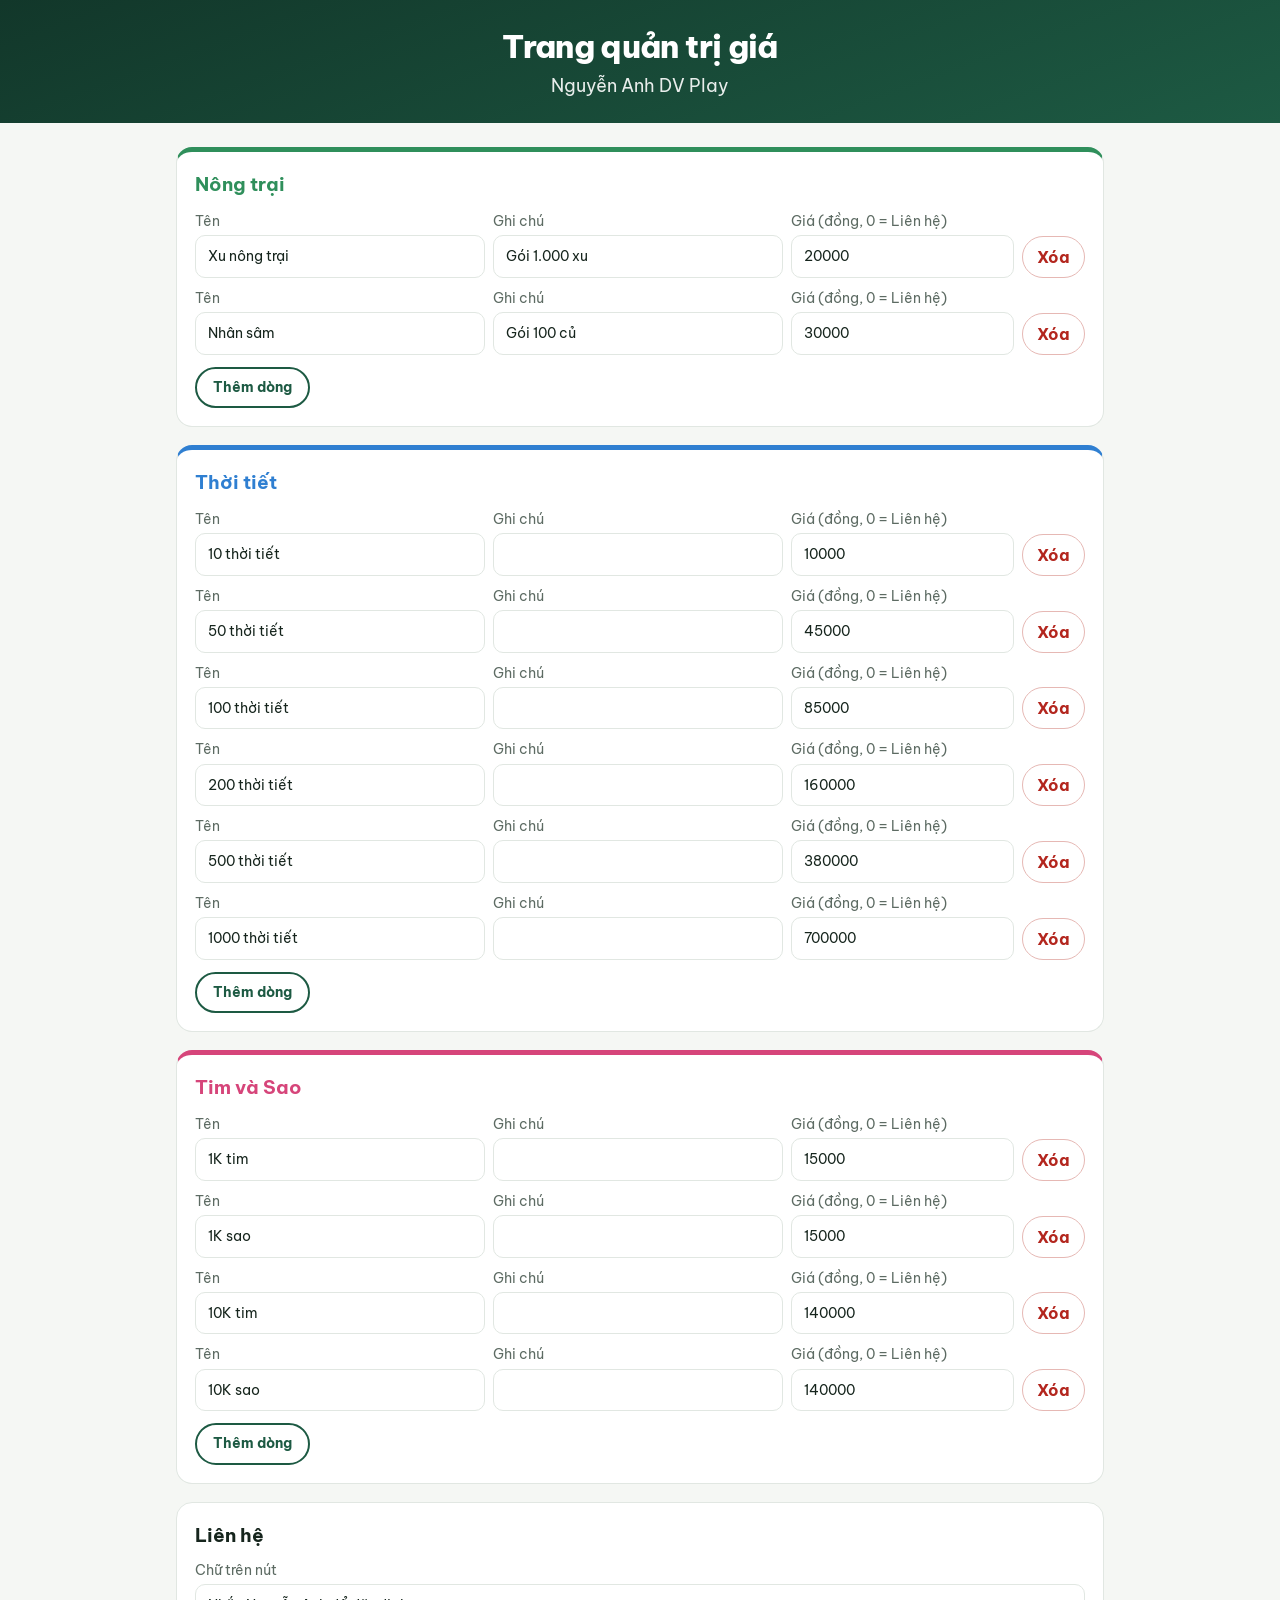
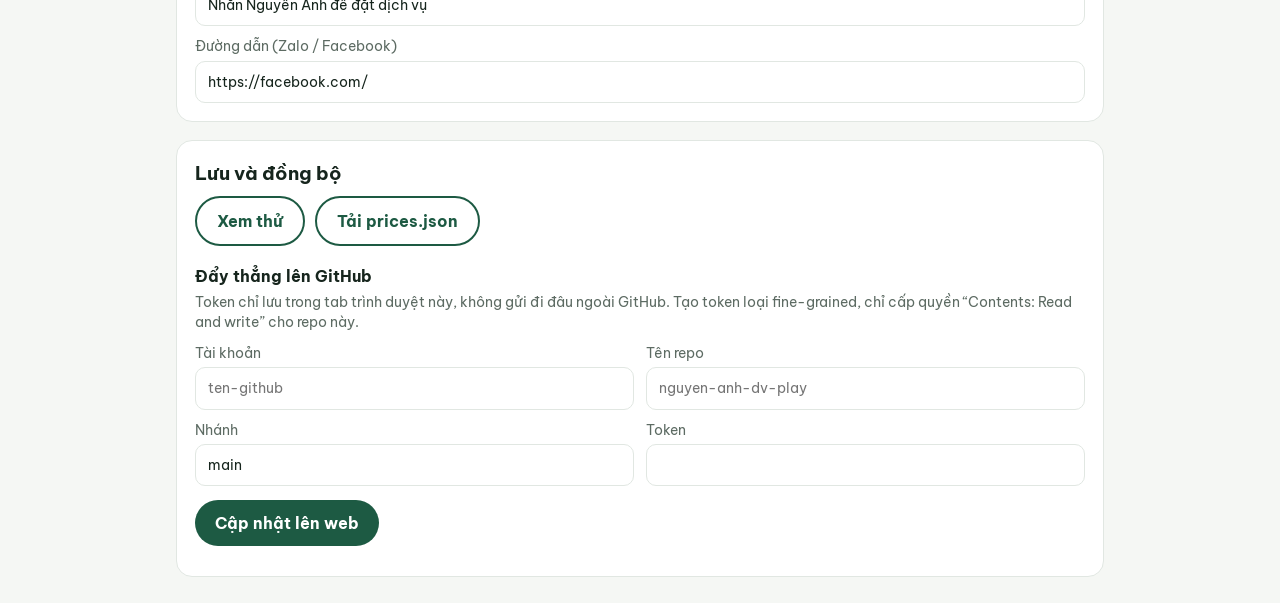
==== admin.html @ 6818b595 "PT Ver 1 Ver 1" ====
<!DOCTYPE html>
<html lang="vi">
<head>
  <meta charset="UTF-8">
  <meta name="viewport" content="width=device-width, initial-scale=1">
  <meta name="robots" content="noindex, nofollow">
  <title>Admin – Nguyễn Anh DV Play</title>
  <link rel="preconnect" href="https://fonts.googleapis.com">
  <link rel="preconnect" href="https://fonts.gstatic.com" crossorigin>
  <link href="https://fonts.googleapis.com/css2?family=Be+Vietnam+Pro:wght@400;500;700;800&display=swap" rel="stylesheet">
  <link rel="stylesheet" href="css/style.css">
  <link rel="stylesheet" href="css/admin.css">
</head>
<body>
  <header class="hero small">
    <h1>Trang quản trị giá</h1>
    <p class="hero-sub">Nguyễn Anh DV Play</p>
  </header>

  <main class="container">
    <div id="editor"></div>

    <section class="panel">
      <h2>Liên hệ</h2>
      <label>Chữ trên nút <input id="contactLabel" type="text"></label>
      <label>Đường dẫn (Zalo / Facebook) <input id="contactLink" type="url"></label>
    </section>

    <section class="panel">
      <h2>Lưu và đồng bộ</h2>
      <div class="row">
        <button class="b b-ghost" id="btnPreview">Xem thử</button>
        <button class="b b-ghost" id="btnDownload">Tải prices.json</button>
      </div>

      <h3>Đẩy thẳng lên GitHub</h3>
      <p class="hint">Token chỉ lưu trong tab trình duyệt này, không gửi đi đâu ngoài GitHub. Tạo token loại fine-grained, chỉ cấp quyền “Contents: Read and write” cho repo này.</p>
      <div class="gh">
        <label>Tài khoản <input id="ghOwner" type="text" placeholder="ten-github"></label>
        <label>Tên repo <input id="ghRepo" type="text" placeholder="nguyen-anh-dv-play"></label>
        <label>Nhánh <input id="ghBranch" type="text" value="main"></label>
        <label>Token <input id="ghToken" type="password" autocomplete="off"></label>
      </div>
      <button class="b" id="btnPush">Cập nhật lên web</button>
      <p id="msg" class="msg" role="status"></p>
    </section>
  </main>

  <script src="js/admin.js"></script>
</body>
</html>
---- css/style.css ----
:root {
  --bg: #f5f7f4;
  --ink: #16251d;
  --muted: #5d6b63;
  --card: #ffffff;
  --line: #e1e7e2;
  --hero-a: #12372a;
  --hero-b: #1d5a43;
  --radius: 16px;
}
* { box-sizing: border-box; margin: 0; padding: 0; }
html { scroll-behavior: smooth; scroll-padding-top: 76px; }
body {
  font-family: "Be Vietnam Pro", system-ui, -apple-system, "Segoe UI", sans-serif;
  background: var(--bg);
  color: var(--ink);
  line-height: 1.5;
}

/* Đầu trang */
.hero {
  background: linear-gradient(160deg, var(--hero-a), var(--hero-b));
  color: #fff;
  text-align: center;
  padding: 48px 20px 40px;
}
.hero h1 { font-size: clamp(1.9rem, 6vw, 3.2rem); font-weight: 800; letter-spacing: -0.02em; line-height: 1.15; }
.hero-sub { margin-top: 8px; font-size: 1.1rem; opacity: .9; }
.hero-updated { margin-top: 14px; font-size: .85rem; opacity: .7; }

/* Thanh chọn mục */
.tabs {
  position: sticky; top: 0; z-index: 10;
  display: flex; gap: 8px; justify-content: center;
  padding: 12px 16px;
  background: rgba(245, 247, 244, .94);
  backdrop-filter: blur(8px);
  border-bottom: 1px solid var(--line);
  overflow-x: auto;
}
.tabs a {
  flex: 0 0 auto;
  padding: 8px 18px;
  border-radius: 999px;
  border: 2px solid var(--c);
  color: var(--c);
  font-weight: 700; font-size: .95rem;
  text-decoration: none;
  white-space: nowrap;
}
.tabs a:hover, .tabs a:focus-visible { background: var(--c); color: #fff; outline: none; }

/* Nội dung */
.container { max-width: 960px; margin: 0 auto; padding: 24px 16px 8px; }
.loading, .error { text-align: center; color: var(--muted); padding: 40px 0; }

.section { margin-bottom: 36px; }
.section-head {
  display: flex; flex-direction: column; gap: 2px;
  padding-left: 14px;
  border-left: 6px solid var(--c);
  margin-bottom: 16px;
}
.section-head h2 { font-size: 1.5rem; font-weight: 800; color: var(--c); }
.section-head p { color: var(--muted); font-size: .92rem; }

.grid {
  display: grid;
  gap: 12px;
  grid-template-columns: repeat(auto-fill, minmax(210px, 1fr));
}
.item {
  background: var(--card);
  border: 1px solid var(--line);
  border-top: 4px solid var(--c);
  border-radius: var(--radius);
  padding: 16px;
  display: flex; flex-direction: column; justify-content: space-between;
  gap: 10px;
  min-height: 112px;
}
.item-name { font-size: 1.1rem; font-weight: 700; }
.item-note { font-size: .85rem; color: var(--muted); }
.item-price { font-size: 1.35rem; font-weight: 800; color: var(--c); }

/* Chân trang */
.footer { text-align: center; padding: 16px 16px 40px; color: var(--muted); font-size: .85rem; }
.btn {
  display: inline-block; margin-bottom: 14px;
  padding: 12px 28px; border-radius: 999px;
  background: var(--hero-b); color: #fff;
  font-weight: 700; text-decoration: none;
}
.btn:hover, .btn:focus-visible { background: var(--hero-a); }

/* Điện thoại: 2 cột gọn */
@media (max-width: 520px) {
  .tabs { justify-content: flex-start; }
  .grid { grid-template-columns: repeat(2, 1fr); gap: 10px; }
  .item { padding: 12px; min-height: 100px; }
  .item-name { font-size: 1rem; }
  .item-price { font-size: 1.15rem; }
}
@media (prefers-reduced-motion: reduce) { html { scroll-behavior: auto; } }
---- css/admin.css ----
.hero.small { padding: 28px 20px 24px; }
.hero.small h1 { font-size: clamp(1.5rem, 5vw, 2rem); }
.panel, .cat {
  background: var(--card); border: 1px solid var(--line);
  border-radius: var(--radius); padding: 18px; margin-bottom: 18px;
}
.cat { border-top: 5px solid var(--c, #888); }
.cat h2, .panel h2 { font-size: 1.2rem; margin-bottom: 4px; }
.cat h2 { color: var(--c); }
.panel h3 { margin: 18px 0 4px; font-size: 1rem; }
label { display: block; font-size: .85rem; color: var(--muted); margin-top: 10px; }
input[type=text], input[type=url], input[type=password], input[type=number] {
  width: 100%; margin-top: 4px; padding: 10px 12px;
  font: inherit; color: var(--ink);
  border: 1px solid var(--line); border-radius: 10px; background: #fff;
}
input:focus-visible, button:focus-visible { outline: 3px solid #9ccbb4; outline-offset: 1px; }
.rows { margin-top: 12px; display: grid; gap: 10px; }
.r {
  display: grid; gap: 8px; align-items: end;
  grid-template-columns: 1.3fr 1.3fr 1fr auto;
}
.r label { margin: 0; }
.r .x { height: 42px; }
.b {
  padding: 11px 20px; border: 0; border-radius: 999px; cursor: pointer;
  background: var(--hero-b); color: #fff; font: inherit; font-weight: 700;
}
.b:hover { background: var(--hero-a); }
.b-ghost { background: transparent; color: var(--hero-b); border: 2px solid var(--hero-b); }
.b-ghost:hover { background: var(--hero-b); color: #fff; }
.b-del { background: #fff; color: #b3261e; border: 1px solid #e6b8b4; padding: 0 14px; }
.b-del:hover { background: #fbeceb; }
.b-add { margin-top: 12px; padding: 8px 16px; font-size: .9rem; }
.row { display: flex; gap: 10px; flex-wrap: wrap; margin-top: 8px; }
.gh { display: grid; gap: 0 12px; grid-template-columns: 1fr 1fr; margin-bottom: 14px; }
.hint { font-size: .85rem; color: var(--muted); }
.msg { margin-top: 12px; font-weight: 500; }
.msg.ok { color: #1d7a45; }
.msg.err { color: #b3261e; }
@media (max-width: 640px) {
  .r { grid-template-columns: 1fr 1fr; }
  .r .x { grid-column: 1 / -1; height: 40px; }
  .gh { grid-template-columns: 1fr; }
}
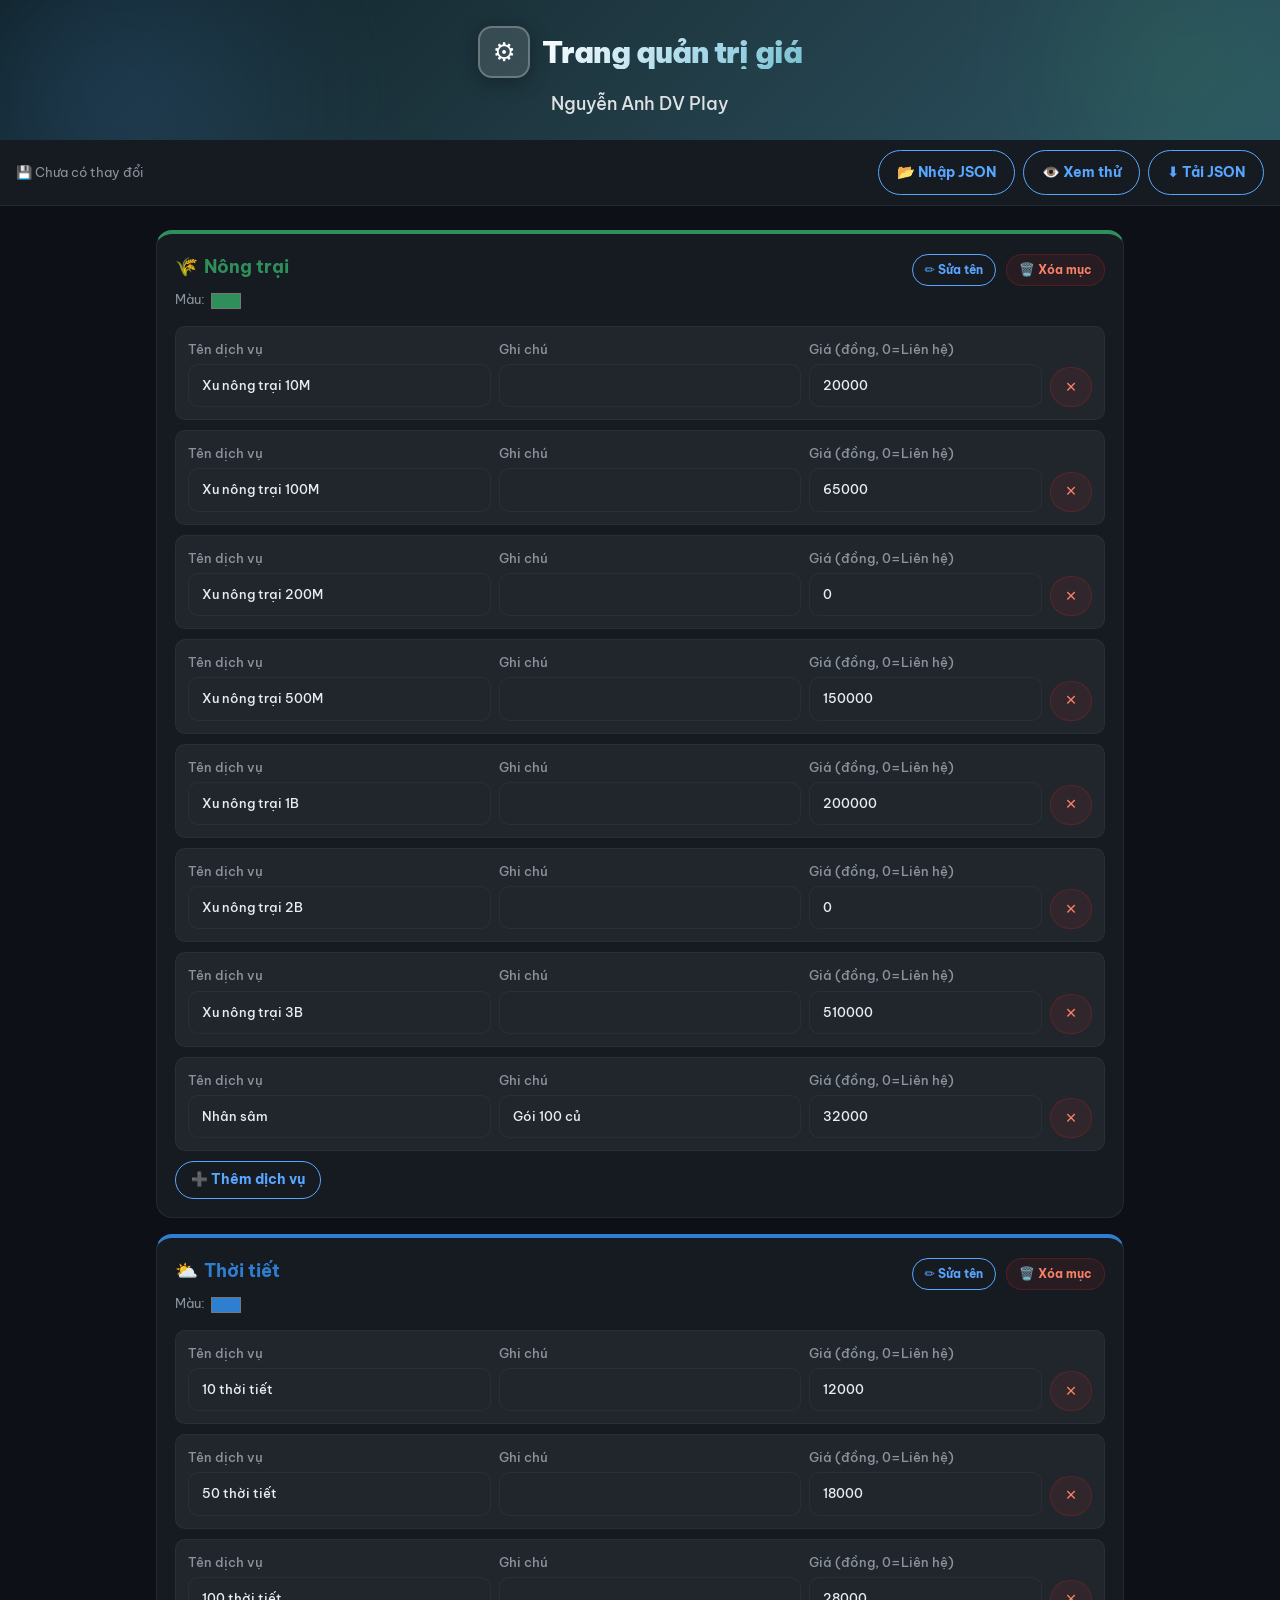
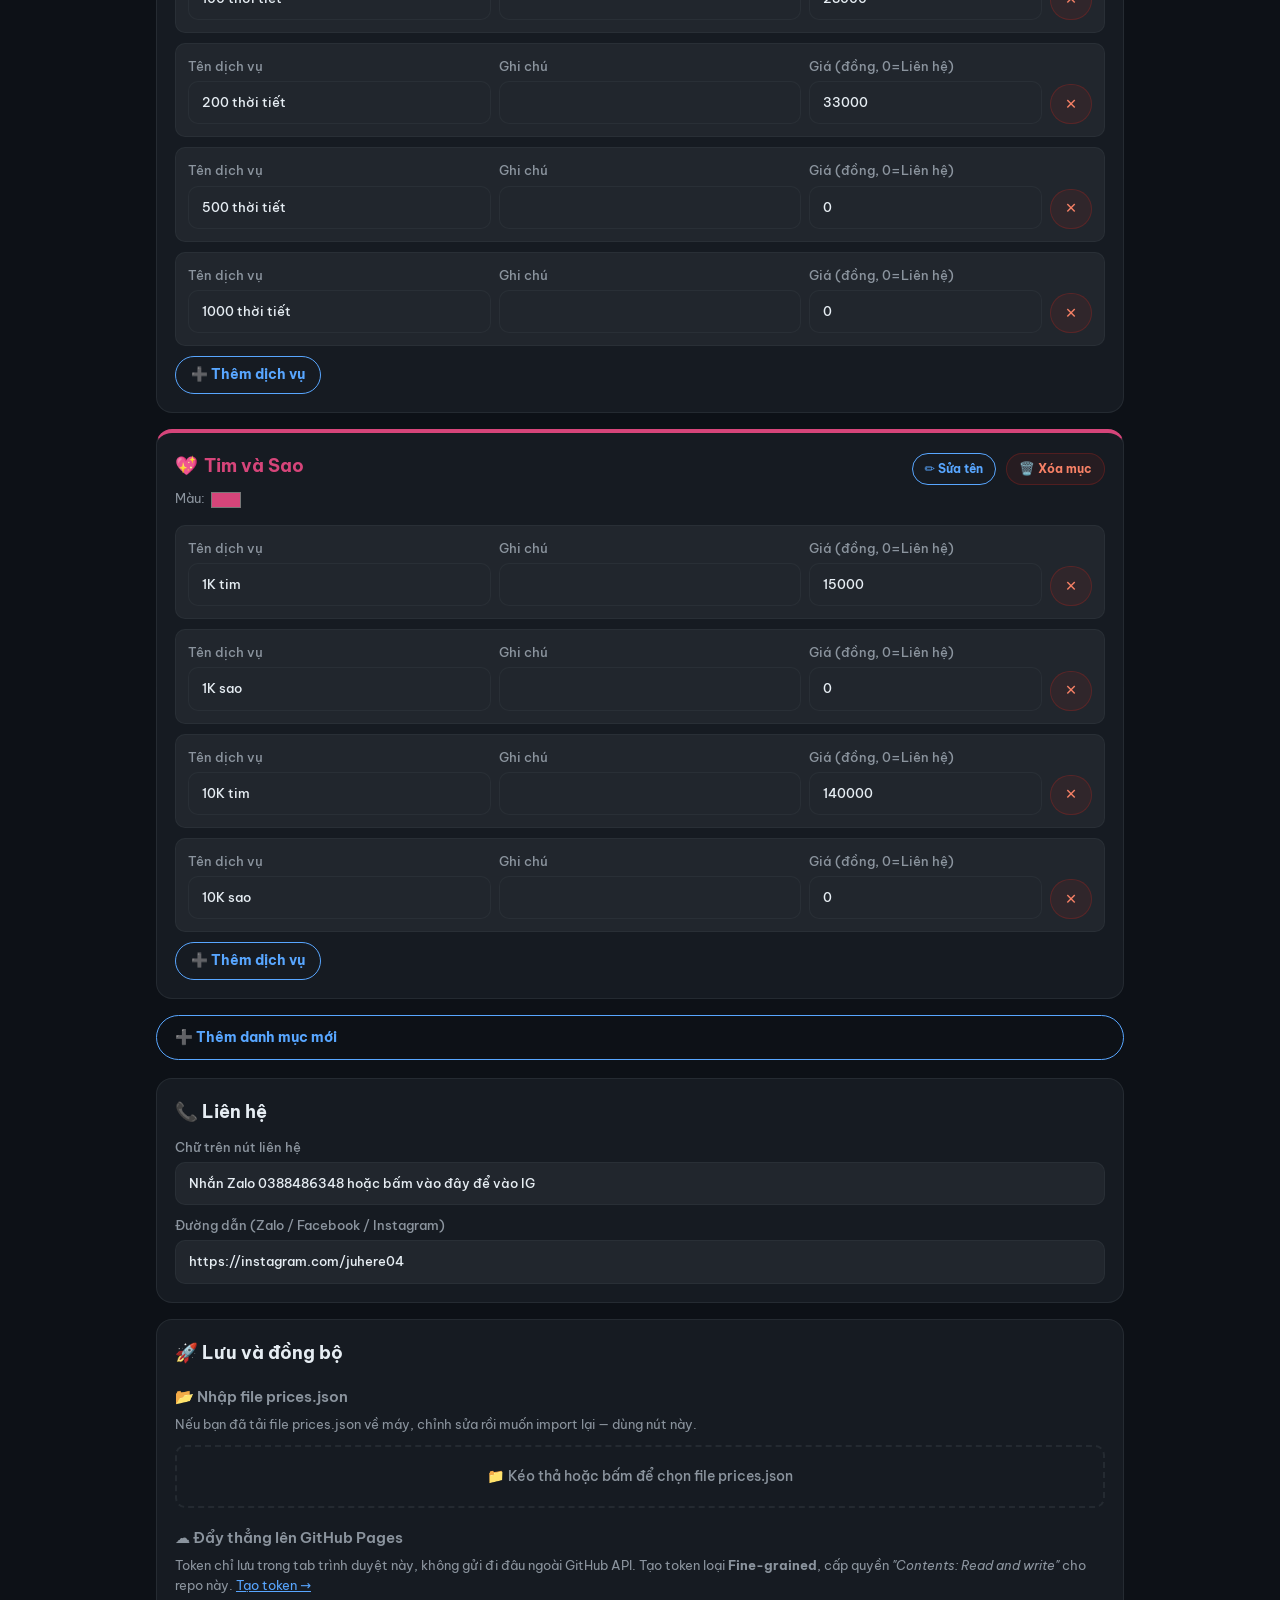
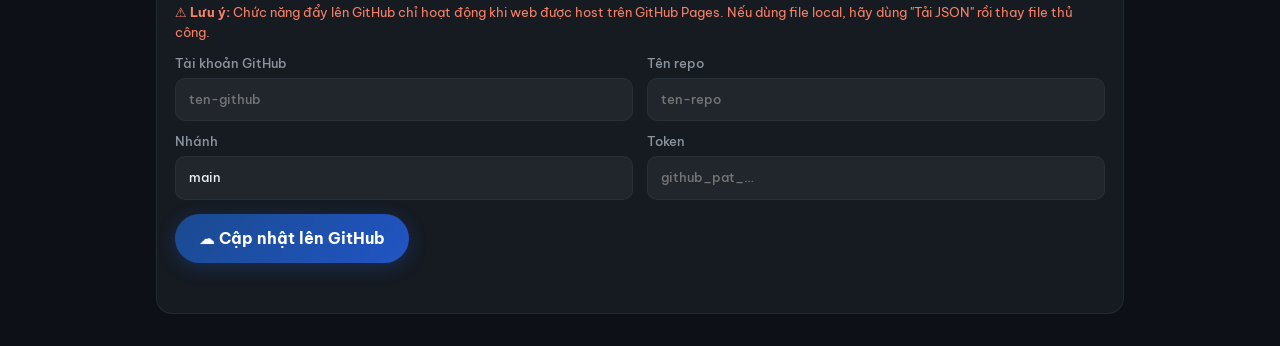
==== commit e69b9d70: "Update Fix bug Admin" ====
--- a/admin.html
+++ b/admin.html
@@ -1,5 +1,6 @@
 <!DOCTYPE html>
 <html lang="vi">
+
 <head>
   <meta charset="UTF-8">
   <meta name="viewport" content="width=device-width, initial-scale=1">
@@ -7,45 +8,94 @@
   <title>Admin – Nguyễn Anh DV Play</title>
   <link rel="preconnect" href="https://fonts.googleapis.com">
   <link rel="preconnect" href="https://fonts.gstatic.com" crossorigin>
-  <link href="https://fonts.googleapis.com/css2?family=Be+Vietnam+Pro:wght@400;500;700;800&display=swap" rel="stylesheet">
+  <link href="https://fonts.googleapis.com/css2?family=Be+Vietnam+Pro:wght@400;500;600;700;800&display=swap"
+    rel="stylesheet">
   <link rel="stylesheet" href="css/style.css">
   <link rel="stylesheet" href="css/admin.css">
 </head>
+
 <body>
+
+  <!-- ===== HERO ===== -->
   <header class="hero small">
-    <h1>Trang quản trị giá</h1>
+    <div class="hero-brand">
+      <div class="hero-logo">⚙️</div>
+      <h1>Trang quản trị giá</h1>
+    </div>
     <p class="hero-sub">Nguyễn Anh DV Play</p>
   </header>
 
+  <!-- ===== TOP ACTION BAR ===== -->
+  <div class="admin-topbar">
+    <span class="admin-topbar-info" id="draftInfo">💾 Chưa có thay đổi</span>
+    <div class="admin-actions">
+      <button class="b b-ghost" id="btnImport" title="Nhập file prices.json">📂 Nhập JSON</button>
+      <button class="b b-ghost" id="btnPreview">👁️ Xem thử</button>
+      <button class="b b-ghost" id="btnDownload">⬇️ Tải JSON</button>
+    </div>
+  </div>
+
   <main class="container">
+
+    <!-- ===== EDITOR AREA ===== -->
     <div id="editor"></div>
 
+    <!-- Nút thêm danh mục -->
+    <button class="b b-ghost" id="btnAddCat" style="width:100%;margin-bottom:18px">➕ Thêm danh mục mới</button>
+
+    <!-- ===== CONTACT SECTION ===== -->
     <section class="panel">
-      <h2>Liên hệ</h2>
-      <label>Chữ trên nút <input id="contactLabel" type="text"></label>
-      <label>Đường dẫn (Zalo / Facebook) <input id="contactLink" type="url"></label>
+      <h2>📞 Liên hệ</h2>
+      <label>Chữ trên nút liên hệ <input id="contactLabel" type="text"
+          placeholder="Nhắn Zalo 09xxxxxxxx hoặc vào IG"></label>
+      <label>Đường dẫn (Zalo / Facebook / Instagram) <input id="contactLink" type="url"
+          placeholder="https://zalo.me/..."></label>
     </section>
 
+    <!-- ===== GITHUB PUSH SECTION ===== -->
     <section class="panel">
-      <h2>Lưu và đồng bộ</h2>
+      <h2>🚀 Lưu và đồng bộ</h2>
+
+      <!-- Import file JSON -->
+      <h3>📂 Nhập file prices.json</h3>
+      <p class="hint">Nếu bạn đã tải file prices.json về máy, chỉnh sửa rồi muốn import lại — dùng nút này.</p>
+      <label class="import-zone" id="importZone" for="fileInput">
+        📁 Kéo thả hoặc bấm để chọn file prices.json
+        <input type="file" id="fileInput" accept=".json,application/json">
+      </label>
+
+      <!-- Đẩy lên GitHub -->
+      <h3>☁️ Đẩy thẳng lên GitHub Pages</h3>
+      <p class="hint">
+        Token chỉ lưu trong tab trình duyệt này, không gửi đi đâu ngoài GitHub API.
+        Tạo token loại <strong>Fine-grained</strong>, cấp quyền <em>"Contents: Read and write"</em> cho repo này.
+        <a href="https://github.com/settings/tokens?type=beta" target="_blank" rel="noopener">Tạo token →</a>
+      </p>
+      <p class="hint" style="margin-top:8px;color:#f78166">
+        ⚠️ <strong>Lưu ý:</strong> Chức năng đẩy lên GitHub chỉ hoạt động khi web được host trên GitHub Pages.
+        Nếu dùng file local, hãy dùng "Tải JSON" rồi thay file thủ công.
+      </p>
+      <div class="gh">
+        <label>Tài khoản GitHub <input id="ghOwner" type="text" placeholder="ten-github"></label>
+        <label>Tên repo <input id="ghRepo" type="text" placeholder="ten-repo"></label>
+        <label>Nhánh <input id="ghBranch" type="text" value="main"></label>
+        <label>Token <input id="ghToken" type="password" autocomplete="off" placeholder="github_pat_…"></label>
+      </div>
       <div class="row">
-        <button class="b b-ghost" id="btnPreview">Xem thử</button>
-        <button class="b b-ghost" id="btnDownload">Tải prices.json</button>
+        <button class="b b-push" id="btnPush">☁️ Cập nhật lên GitHub</button>
       </div>
-
-      <h3>Đẩy thẳng lên GitHub</h3>
-      <p class="hint">Token chỉ lưu trong tab trình duyệt này, không gửi đi đâu ngoài GitHub. Tạo token loại fine-grained, chỉ cấp quyền “Contents: Read and write” cho repo này.</p>
-      <div class="gh">
-        <label>Tài khoản <input id="ghOwner" type="text" placeholder="ten-github"></label>
-        <label>Tên repo <input id="ghRepo" type="text" placeholder="nguyen-anh-dv-play"></label>
-        <label>Nhánh <input id="ghBranch" type="text" value="main"></label>
-        <label>Token <input id="ghToken" type="password" autocomplete="off"></label>
+      <div class="progress-wrap" id="progressWrap">
+        <div class="progress-bar" id="progressBar"></div>
       </div>
-      <button class="b" id="btnPush">Cập nhật lên web</button>
       <p id="msg" class="msg" role="status"></p>
     </section>
+
   </main>
+
+  <!-- Hidden file input trigger -->
+  <input type="file" id="fileInput2" accept=".json,application/json" style="display:none">
 
   <script src="js/admin.js"></script>
 </body>
-</html>
+
+</html>
--- a/css/style.css
+++ b/css/style.css
@@ -1,104 +1,327 @@
+/* ===== Design Tokens ===== */
+@import url('https://fonts.googleapis.com/css2?family=Be+Vietnam+Pro:ital,wght@0,300;0,400;0,500;0,600;0,700;0,800;0,900;1,400&display=swap');
+
 :root {
-  --bg: #f5f7f4;
-  --ink: #16251d;
-  --muted: #5d6b63;
-  --card: #ffffff;
-  --line: #e1e7e2;
-  --hero-a: #12372a;
-  --hero-b: #1d5a43;
+  --bg: #0d1117;
+  --bg2: #161b22;
+  --bg3: #21262d;
+  --ink: #e6edf3;
+  --ink2: #8b949e;
+  --card: rgba(33, 38, 45, 0.85);
+  --card-border: rgba(48, 54, 61, 0.8);
+  --line: rgba(48, 54, 61, 0.6);
+  --hero-a: #0f2027;
+  --hero-b: #203a43;
+  --hero-c: #2c5364;
+  --accent: #58a6ff;
+  --accent2: #3fb950;
+  --accent3: #f78166;
   --radius: 16px;
-}
-* { box-sizing: border-box; margin: 0; padding: 0; }
-html { scroll-behavior: smooth; scroll-padding-top: 76px; }
+  --radius-sm: 10px;
+  --shadow: 0 4px 32px rgba(0,0,0,0.4);
+  --shadow-sm: 0 2px 12px rgba(0,0,0,0.25);
+  --transition: 0.25s cubic-bezier(0.4, 0, 0.2, 1);
+}
+
+/* ===== Reset ===== */
+*, *::before, *::after { box-sizing: border-box; margin: 0; padding: 0; }
+html { scroll-behavior: smooth; scroll-padding-top: 72px; font-size: 16px; }
 body {
   font-family: "Be Vietnam Pro", system-ui, -apple-system, "Segoe UI", sans-serif;
   background: var(--bg);
   color: var(--ink);
-  line-height: 1.5;
-}
-
-/* Đầu trang */
+  line-height: 1.6;
+  overflow-x: hidden;
+  min-height: 100vh;
+}
+
+/* ===== Scrollbar ===== */
+::-webkit-scrollbar { width: 6px; height: 6px; }
+::-webkit-scrollbar-track { background: var(--bg2); }
+::-webkit-scrollbar-thumb { background: var(--bg3); border-radius: 999px; }
+::-webkit-scrollbar-thumb:hover { background: var(--accent); }
+
+/* ===== Hero Header ===== */
 .hero {
-  background: linear-gradient(160deg, var(--hero-a), var(--hero-b));
+  position: relative;
+  background: linear-gradient(135deg, var(--hero-a) 0%, var(--hero-b) 50%, var(--hero-c) 100%);
   color: #fff;
   text-align: center;
-  padding: 48px 20px 40px;
-}
-.hero h1 { font-size: clamp(1.9rem, 6vw, 3.2rem); font-weight: 800; letter-spacing: -0.02em; line-height: 1.15; }
-.hero-sub { margin-top: 8px; font-size: 1.1rem; opacity: .9; }
-.hero-updated { margin-top: 14px; font-size: .85rem; opacity: .7; }
-
-/* Thanh chọn mục */
+  padding: 64px 20px 52px;
+  overflow: hidden;
+}
+.hero::before, .hero::after {
+  content: '';
+  position: absolute;
+  border-radius: 50%;
+  filter: blur(80px);
+  opacity: 0.25;
+  pointer-events: none;
+  animation: float 8s ease-in-out infinite;
+}
+.hero::before {
+  width: 400px; height: 400px;
+  background: radial-gradient(circle, #58a6ff 0%, transparent 70%);
+  top: -100px; left: -80px;
+}
+.hero::after {
+  width: 300px; height: 300px;
+  background: radial-gradient(circle, #3fb950 0%, transparent 70%);
+  bottom: -80px; right: -60px;
+  animation-delay: -4s;
+}
+@keyframes float {
+  0%, 100% { transform: translateY(0) scale(1); }
+  50% { transform: translateY(-20px) scale(1.05); }
+}
+
+.hero-brand {
+  display: flex; align-items: center; justify-content: center;
+  gap: 12px; margin-bottom: 12px;
+  position: relative; z-index: 1;
+}
+.hero-logo {
+  width: 52px; height: 52px;
+  background: rgba(255,255,255,0.12);
+  border: 2px solid rgba(255,255,255,0.25);
+  border-radius: 14px;
+  display: flex; align-items: center; justify-content: center;
+  font-size: 1.6rem;
+  backdrop-filter: blur(8px);
+  box-shadow: 0 4px 20px rgba(0,0,0,0.3);
+  flex-shrink: 0;
+}
+
+.hero h1 {
+  position: relative; z-index: 1;
+  font-size: clamp(1.8rem, 5vw, 3rem);
+  font-weight: 900;
+  letter-spacing: -0.03em;
+  line-height: 1.15;
+  background: linear-gradient(135deg, #fff 0%, #a8d8ea 60%, #79c2d0 100%);
+  -webkit-background-clip: text;
+  -webkit-text-fill-color: transparent;
+  background-clip: text;
+}
+.hero-sub { margin-top: 10px; font-size: 1.1rem; opacity: 0.85; font-weight: 500; position: relative; z-index: 1; }
+.hero-badges {
+  display: flex; align-items: center; justify-content: center;
+  gap: 10px; margin-top: 18px; flex-wrap: wrap;
+  position: relative; z-index: 1;
+}
+.hero-badge {
+  display: inline-flex; align-items: center; gap: 5px;
+  padding: 5px 14px; border-radius: 999px;
+  background: rgba(255,255,255,0.1);
+  border: 1px solid rgba(255,255,255,0.2);
+  font-size: 0.82rem; font-weight: 600;
+  backdrop-filter: blur(8px); color: rgba(255,255,255,0.9);
+}
+.hero-badge .dot {
+  width: 7px; height: 7px; border-radius: 50%;
+  background: #3fb950; box-shadow: 0 0 6px #3fb950;
+  animation: pulseDot 2s ease-in-out infinite;
+}
+@keyframes pulseDot {
+  0%, 100% { opacity: 1; transform: scale(1); }
+  50% { opacity: 0.5; transform: scale(0.75); }
+}
+.hero-updated { margin-top: 6px; font-size: .82rem; opacity: .65; position: relative; z-index: 1; }
+
+/* ===== Stats Bar ===== */
+.stats-bar {
+  display: flex; gap: 10px; justify-content: center; flex-wrap: wrap;
+  padding: 12px 16px;
+  background: var(--bg2);
+  border-bottom: 1px solid var(--line);
+}
+.stat-chip {
+  display: inline-flex; align-items: center; gap: 5px;
+  padding: 5px 13px;
+  background: var(--bg3); border: 1px solid var(--line);
+  border-radius: 999px; font-size: 0.8rem; font-weight: 600; color: var(--ink2);
+}
+.stat-chip strong { color: var(--ink); }
+
+/* ===== Sticky Tab Nav ===== */
 .tabs {
-  position: sticky; top: 0; z-index: 10;
-  display: flex; gap: 8px; justify-content: center;
-  padding: 12px 16px;
-  background: rgba(245, 247, 244, .94);
-  backdrop-filter: blur(8px);
+  position: sticky; top: 0; z-index: 100;
+  display: flex; gap: 6px; justify-content: center;
+  padding: 10px 16px;
+  background: rgba(13, 17, 23, 0.95);
+  backdrop-filter: blur(16px) saturate(180%);
   border-bottom: 1px solid var(--line);
   overflow-x: auto;
 }
+.tabs::-webkit-scrollbar { height: 0; }
 .tabs a {
   flex: 0 0 auto;
-  padding: 8px 18px;
+  padding: 7px 16px;
   border-radius: 999px;
-  border: 2px solid var(--c);
-  color: var(--c);
-  font-weight: 700; font-size: .95rem;
-  text-decoration: none;
-  white-space: nowrap;
-}
-.tabs a:hover, .tabs a:focus-visible { background: var(--c); color: #fff; outline: none; }
-
-/* Nội dung */
-.container { max-width: 960px; margin: 0 auto; padding: 24px 16px 8px; }
-.loading, .error { text-align: center; color: var(--muted); padding: 40px 0; }
-
-.section { margin-bottom: 36px; }
+  border: 1.5px solid var(--c, #58a6ff);
+  color: var(--c, #58a6ff);
+  font-weight: 700; font-size: .88rem;
+  text-decoration: none; white-space: nowrap;
+  transition: all var(--transition);
+  display: flex; align-items: center; gap: 5px;
+}
+.tabs a:hover, .tabs a:focus-visible, .tabs a.active {
+  background: var(--c, #58a6ff); color: #fff;
+  box-shadow: 0 0 16px color-mix(in srgb, var(--c, #58a6ff) 40%, transparent);
+  outline: none;
+}
+
+/* ===== Search Bar ===== */
+.search-wrap {
+  max-width: 440px; margin: 20px auto 4px;
+  position: relative;
+}
+.search-wrap input {
+  width: 100%;
+  padding: 11px 18px 11px 44px;
+  background: var(--bg2); border: 1.5px solid var(--line);
+  border-radius: 999px; color: var(--ink);
+  font: inherit; font-size: .9rem;
+  transition: all var(--transition); outline: none;
+}
+.search-wrap input::placeholder { color: var(--ink2); }
+.search-wrap input:focus { border-color: var(--accent); box-shadow: 0 0 0 3px rgba(88,166,255,0.15); }
+.search-wrap .s-icon {
+  position: absolute; left: 16px; top: 50%;
+  transform: translateY(-50%);
+  color: var(--ink2); pointer-events: none; font-size: .95rem;
+}
+
+/* ===== Container ===== */
+.container { max-width: 1000px; margin: 0 auto; padding: 24px 16px 16px; }
+.loading {
+  text-align: center; color: var(--ink2); padding: 60px 0; font-size: 1rem;
+  display: flex; align-items: center; justify-content: center; gap: 10px;
+}
+.loading::before {
+  content: '';
+  width: 20px; height: 20px;
+  border: 2.5px solid var(--line); border-top-color: var(--accent);
+  border-radius: 50%; animation: spin 0.8s linear infinite; flex-shrink: 0;
+}
+@keyframes spin { to { transform: rotate(360deg); } }
+.error { text-align: center; color: var(--accent3); padding: 40px 0; }
+
+/* ===== Section ===== */
+.section {
+  margin-bottom: 40px;
+  opacity: 0; transform: translateY(16px);
+  animation: fadeUp 0.45s ease forwards;
+}
+.section:nth-child(1) { animation-delay: 0.05s; }
+.section:nth-child(2) { animation-delay: 0.12s; }
+.section:nth-child(3) { animation-delay: 0.19s; }
+.section:nth-child(4) { animation-delay: 0.26s; }
+@keyframes fadeUp { to { opacity: 1; transform: translateY(0); } }
+
 .section-head {
-  display: flex; flex-direction: column; gap: 2px;
-  padding-left: 14px;
-  border-left: 6px solid var(--c);
-  margin-bottom: 16px;
-}
-.section-head h2 { font-size: 1.5rem; font-weight: 800; color: var(--c); }
-.section-head p { color: var(--muted); font-size: .92rem; }
-
+  display: flex; flex-direction: column; gap: 3px;
+  padding: 13px 17px;
+  background: linear-gradient(90deg, rgba(255,255,255,0.03) 0%, transparent 100%);
+  border-left: 5px solid var(--c);
+  border-radius: 0 var(--radius-sm) var(--radius-sm) 0;
+  margin-bottom: 14px;
+}
+.section-head h2 {
+  font-size: 1.35rem; font-weight: 800; color: var(--c);
+  display: flex; align-items: center; gap: 8px;
+}
+.section-head p { color: var(--ink2); font-size: .86rem; }
+
+/* ===== Price Grid ===== */
 .grid {
-  display: grid;
-  gap: 12px;
-  grid-template-columns: repeat(auto-fill, minmax(210px, 1fr));
+  display: grid; gap: 11px;
+  grid-template-columns: repeat(auto-fill, minmax(195px, 1fr));
 }
 .item {
   background: var(--card);
-  border: 1px solid var(--line);
-  border-top: 4px solid var(--c);
+  border: 1px solid var(--card-border);
+  border-top: 3px solid var(--c);
   border-radius: var(--radius);
-  padding: 16px;
+  padding: 17px 15px 15px;
   display: flex; flex-direction: column; justify-content: space-between;
-  gap: 10px;
-  min-height: 112px;
-}
-.item-name { font-size: 1.1rem; font-weight: 700; }
-.item-note { font-size: .85rem; color: var(--muted); }
-.item-price { font-size: 1.35rem; font-weight: 800; color: var(--c); }
-
-/* Chân trang */
-.footer { text-align: center; padding: 16px 16px 40px; color: var(--muted); font-size: .85rem; }
+  gap: 10px; min-height: 108px;
+  transition: all var(--transition);
+  cursor: default; position: relative; overflow: hidden;
+  backdrop-filter: blur(8px);
+}
+.item::after {
+  content: '';
+  position: absolute; inset: 0;
+  background: linear-gradient(135deg, rgba(255,255,255,0.02) 0%, transparent 60%);
+  pointer-events: none;
+}
+.item:hover {
+  border-color: var(--c);
+  transform: translateY(-3px);
+  box-shadow: 0 8px 28px rgba(0,0,0,0.3), 0 0 18px rgba(255,255,255,0.04);
+}
+.item-name { font-size: .98rem; font-weight: 700; color: var(--ink); }
+.item-note { font-size: .8rem; color: var(--ink2); }
+.item-price { font-size: 1.22rem; font-weight: 800; color: var(--c); }
+.item-price-contact {
+  font-size: 0.82rem; font-weight: 700; color: var(--ink2);
+  background: rgba(255,255,255,0.05); border: 1px solid var(--line);
+  border-radius: 999px; padding: 3px 11px;
+  display: inline-flex; align-items: center; gap: 4px;
+}
+
+/* ===== Footer ===== */
+.footer {
+  text-align: center; padding: 22px 16px 52px; color: var(--ink2); font-size: .84rem;
+  border-top: 1px solid var(--line); margin-top: 8px;
+}
+.footer-inner { display: flex; flex-direction: column; align-items: center; gap: 14px; }
 .btn {
-  display: inline-block; margin-bottom: 14px;
-  padding: 12px 28px; border-radius: 999px;
-  background: var(--hero-b); color: #fff;
-  font-weight: 700; text-decoration: none;
-}
-.btn:hover, .btn:focus-visible { background: var(--hero-a); }
-
-/* Điện thoại: 2 cột gọn */
-@media (max-width: 520px) {
+  display: inline-flex; align-items: center; gap: 8px;
+  padding: 13px 30px; border-radius: 999px;
+  background: linear-gradient(135deg, #1d7a45 0%, #2ea043 100%);
+  color: #fff; font-weight: 700; font-size: .95rem;
+  text-decoration: none; transition: all var(--transition);
+  box-shadow: 0 4px 18px rgba(46,160,67,0.3);
+}
+.btn:hover, .btn:focus-visible {
+  transform: translateY(-2px);
+  box-shadow: 0 8px 28px rgba(46,160,67,0.45); outline: none;
+}
+
+/* ===== Scroll to Top ===== */
+#scrollTop {
+  position: fixed; bottom: 22px; right: 18px;
+  width: 42px; height: 42px; border-radius: 50%;
+  background: var(--bg3); border: 1.5px solid var(--line);
+  color: var(--ink2); font-size: 1rem; cursor: pointer;
+  display: flex; align-items: center; justify-content: center;
+  opacity: 0; pointer-events: none;
+  transition: all var(--transition); z-index: 200;
+  box-shadow: var(--shadow-sm);
+}
+#scrollTop.show { opacity: 1; pointer-events: auto; }
+#scrollTop:hover { background: var(--accent); color: #fff; border-color: var(--accent); transform: translateY(-2px); }
+
+/* ===== No Results ===== */
+.no-results {
+  text-align: center; padding: 32px 16px; color: var(--ink2);
+  font-size: .9rem; grid-column: 1 / -1;
+}
+
+/* ===== Responsive ===== */
+@media (max-width: 640px) {
+  .hero { padding: 44px 16px 36px; }
   .tabs { justify-content: flex-start; }
-  .grid { grid-template-columns: repeat(2, 1fr); gap: 10px; }
-  .item { padding: 12px; min-height: 100px; }
-  .item-name { font-size: 1rem; }
-  .item-price { font-size: 1.15rem; }
-}
-@media (prefers-reduced-motion: reduce) { html { scroll-behavior: auto; } }
+  .grid { grid-template-columns: repeat(2, 1fr); gap: 9px; }
+  .item { padding: 12px 11px; min-height: 96px; }
+  .item-name { font-size: .9rem; }
+  .item-price { font-size: 1.08rem; }
+  .section-head h2 { font-size: 1.15rem; }
+}
+@media (max-width: 360px) { .grid { grid-template-columns: 1fr; } }
+@media (prefers-reduced-motion: reduce) {
+  *, *::before, *::after { animation-duration: 0.01ms !important; transition-duration: 0.01ms !important; }
+  html { scroll-behavior: auto; }
+}
--- a/css/admin.css
+++ b/css/admin.css
@@ -1,45 +1,119 @@
-.hero.small { padding: 28px 20px 24px; }
-.hero.small h1 { font-size: clamp(1.5rem, 5vw, 2rem); }
+/* ===== Admin Panel — Dark Theme ===== */
+.hero.small { padding: 26px 20px 22px; }
+.hero.small h1 { font-size: clamp(1.4rem, 4vw, 1.9rem); }
+
+/* Admin top action bar */
+.admin-topbar {
+  display: flex; align-items: center; justify-content: space-between;
+  flex-wrap: wrap; gap: 10px;
+  background: var(--bg2); border-bottom: 1px solid var(--line);
+  padding: 10px 16px;
+}
+.admin-topbar-info { font-size: .82rem; color: var(--ink2); display: flex; align-items: center; gap: 6px; }
+.admin-actions { display: flex; gap: 8px; }
+
+/* Panels */
 .panel, .cat {
-  background: var(--card); border: 1px solid var(--line);
-  border-radius: var(--radius); padding: 18px; margin-bottom: 18px;
+  background: var(--bg2);
+  border: 1px solid var(--line);
+  border-radius: var(--radius); padding: 18px; margin-bottom: 16px;
+  transition: box-shadow 0.2s;
 }
-.cat { border-top: 5px solid var(--c, #888); }
-.cat h2, .panel h2 { font-size: 1.2rem; margin-bottom: 4px; }
-.cat h2 { color: var(--c); }
-.panel h3 { margin: 18px 0 4px; font-size: 1rem; }
-label { display: block; font-size: .85rem; color: var(--muted); margin-top: 10px; }
+.panel:hover, .cat:hover { box-shadow: 0 4px 24px rgba(0,0,0,0.3); }
+.cat { border-top: 4px solid var(--c, #58a6ff); }
+.cat h2, .panel h2 { font-size: 1.15rem; margin-bottom: 6px; font-weight: 700; }
+.cat h2 { color: var(--c); display: flex; align-items: center; gap: 6px; }
+.panel h2 { color: var(--ink); }
+.panel h3 { margin: 18px 0 6px; font-size: .95rem; color: var(--ink2); font-weight: 600; }
+.cat-meta { font-size: .82rem; color: var(--ink2); margin-bottom: 10px; }
+
+/* Form labels & inputs */
+label { display: block; font-size: .83rem; color: var(--ink2); margin-top: 10px; font-weight: 500; }
 input[type=text], input[type=url], input[type=password], input[type=number] {
-  width: 100%; margin-top: 4px; padding: 10px 12px;
+  width: 100%; margin-top: 4px; padding: 10px 13px;
   font: inherit; color: var(--ink);
-  border: 1px solid var(--line); border-radius: 10px; background: #fff;
+  background: var(--bg3); border: 1.5px solid var(--line);
+  border-radius: var(--radius-sm);
+  transition: border-color 0.2s, box-shadow 0.2s;
+  outline: none;
 }
-input:focus-visible, button:focus-visible { outline: 3px solid #9ccbb4; outline-offset: 1px; }
+input:focus {
+  border-color: var(--accent);
+  box-shadow: 0 0 0 3px rgba(88,166,255,0.15);
+}
+input:focus-visible, button:focus-visible { outline: 2px solid var(--accent); outline-offset: 2px; }
+
 .rows { margin-top: 12px; display: grid; gap: 10px; }
 .r {
   display: grid; gap: 8px; align-items: end;
   grid-template-columns: 1.3fr 1.3fr 1fr auto;
+  background: var(--bg3); border-radius: var(--radius-sm);
+  padding: 12px; border: 1px solid var(--line);
 }
 .r label { margin: 0; }
-.r .x { height: 42px; }
+.r .x { height: 40px; }
+
+/* Buttons */
 .b {
-  padding: 11px 20px; border: 0; border-radius: 999px; cursor: pointer;
-  background: var(--hero-b); color: #fff; font: inherit; font-weight: 700;
+  padding: 10px 18px; border: 0; border-radius: 999px; cursor: pointer;
+  background: linear-gradient(135deg, #1d7a45 0%, #2ea043 100%);
+  color: #fff; font: inherit; font-weight: 700; font-size: .9rem;
+  transition: all 0.2s; display: inline-flex; align-items: center; gap: 6px;
 }
-.b:hover { background: var(--hero-a); }
-.b-ghost { background: transparent; color: var(--hero-b); border: 2px solid var(--hero-b); }
-.b-ghost:hover { background: var(--hero-b); color: #fff; }
-.b-del { background: #fff; color: #b3261e; border: 1px solid #e6b8b4; padding: 0 14px; }
-.b-del:hover { background: #fbeceb; }
-.b-add { margin-top: 12px; padding: 8px 16px; font-size: .9rem; }
-.row { display: flex; gap: 10px; flex-wrap: wrap; margin-top: 8px; }
-.gh { display: grid; gap: 0 12px; grid-template-columns: 1fr 1fr; margin-bottom: 14px; }
-.hint { font-size: .85rem; color: var(--muted); }
-.msg { margin-top: 12px; font-weight: 500; }
-.msg.ok { color: #1d7a45; }
-.msg.err { color: #b3261e; }
+.b:hover { transform: translateY(-1px); box-shadow: 0 4px 14px rgba(46,160,67,0.35); }
+.b-ghost {
+  background: transparent; color: var(--accent);
+  border: 1.5px solid var(--accent);
+}
+.b-ghost:hover { background: var(--accent); color: #fff; box-shadow: 0 4px 14px rgba(88,166,255,0.25); transform: translateY(-1px); }
+.b-del {
+  background: rgba(183,38,30,0.1); color: #f78166;
+  border: 1px solid rgba(183,38,30,0.3); padding: 0 14px;
+}
+.b-del:hover { background: rgba(183,38,30,0.2); transform: none; box-shadow: none; }
+.b-push {
+  background: linear-gradient(135deg, #1a4a8f 0%, #2155c4 100%);
+  font-size: 1rem; padding: 12px 24px;
+  box-shadow: 0 4px 18px rgba(33,85,196,0.3);
+}
+.b-push:hover { box-shadow: 0 6px 24px rgba(33,85,196,0.45); }
+.b-add { margin-top: 10px; padding: 7px 15px; font-size: .85rem; }
+
+/* Row / column helpers */
+.row { display: flex; gap: 10px; flex-wrap: wrap; margin-top: 10px; }
+.gh { display: grid; gap: 0 14px; grid-template-columns: 1fr 1fr; margin-bottom: 14px; }
+
+/* Help text */
+.hint { font-size: .82rem; color: var(--ink2); line-height: 1.5; }
+.hint a { color: var(--accent); }
+
+/* Status message */
+.msg { margin-top: 12px; font-weight: 600; font-size: .9rem; display: flex; align-items: center; gap: 6px; padding: 10px 14px; border-radius: var(--radius-sm); min-height: 20px; }
+.msg:empty { padding: 0; }
+.msg.ok { color: #3fb950; background: rgba(63,185,80,0.08); border: 1px solid rgba(63,185,80,0.2); }
+.msg.err { color: #f78166; background: rgba(247,129,102,0.08); border: 1px solid rgba(247,129,102,0.2); }
+.msg.info { color: #58a6ff; background: rgba(88,166,255,0.08); border: 1px solid rgba(88,166,255,0.2); }
+
+/* Import section */
+.import-zone {
+  display: flex; align-items: center; justify-content: center;
+  gap: 10px; flex-wrap: wrap;
+  padding: 18px; border: 2px dashed var(--line);
+  border-radius: var(--radius-sm); margin-top: 10px;
+  color: var(--ink2); font-size: .88rem; text-align: center;
+  cursor: pointer; transition: all 0.2s;
+}
+.import-zone:hover { border-color: var(--accent); color: var(--accent); background: rgba(88,166,255,0.04); }
+.import-zone input[type=file] { display: none; }
+
+/* Progress bar for push */
+.progress-wrap { margin-top: 12px; height: 4px; background: var(--line); border-radius: 999px; overflow: hidden; display: none; }
+.progress-bar { height: 100%; width: 0%; background: linear-gradient(90deg, var(--accent), var(--accent2)); border-radius: 999px; transition: width 0.4s ease; }
+
+/* Responsive */
 @media (max-width: 640px) {
   .r { grid-template-columns: 1fr 1fr; }
-  .r .x { grid-column: 1 / -1; height: 40px; }
+  .r .x { grid-column: 1 / -1; height: 38px; }
   .gh { grid-template-columns: 1fr; }
+  .admin-topbar { flex-direction: column; align-items: flex-start; }
 }
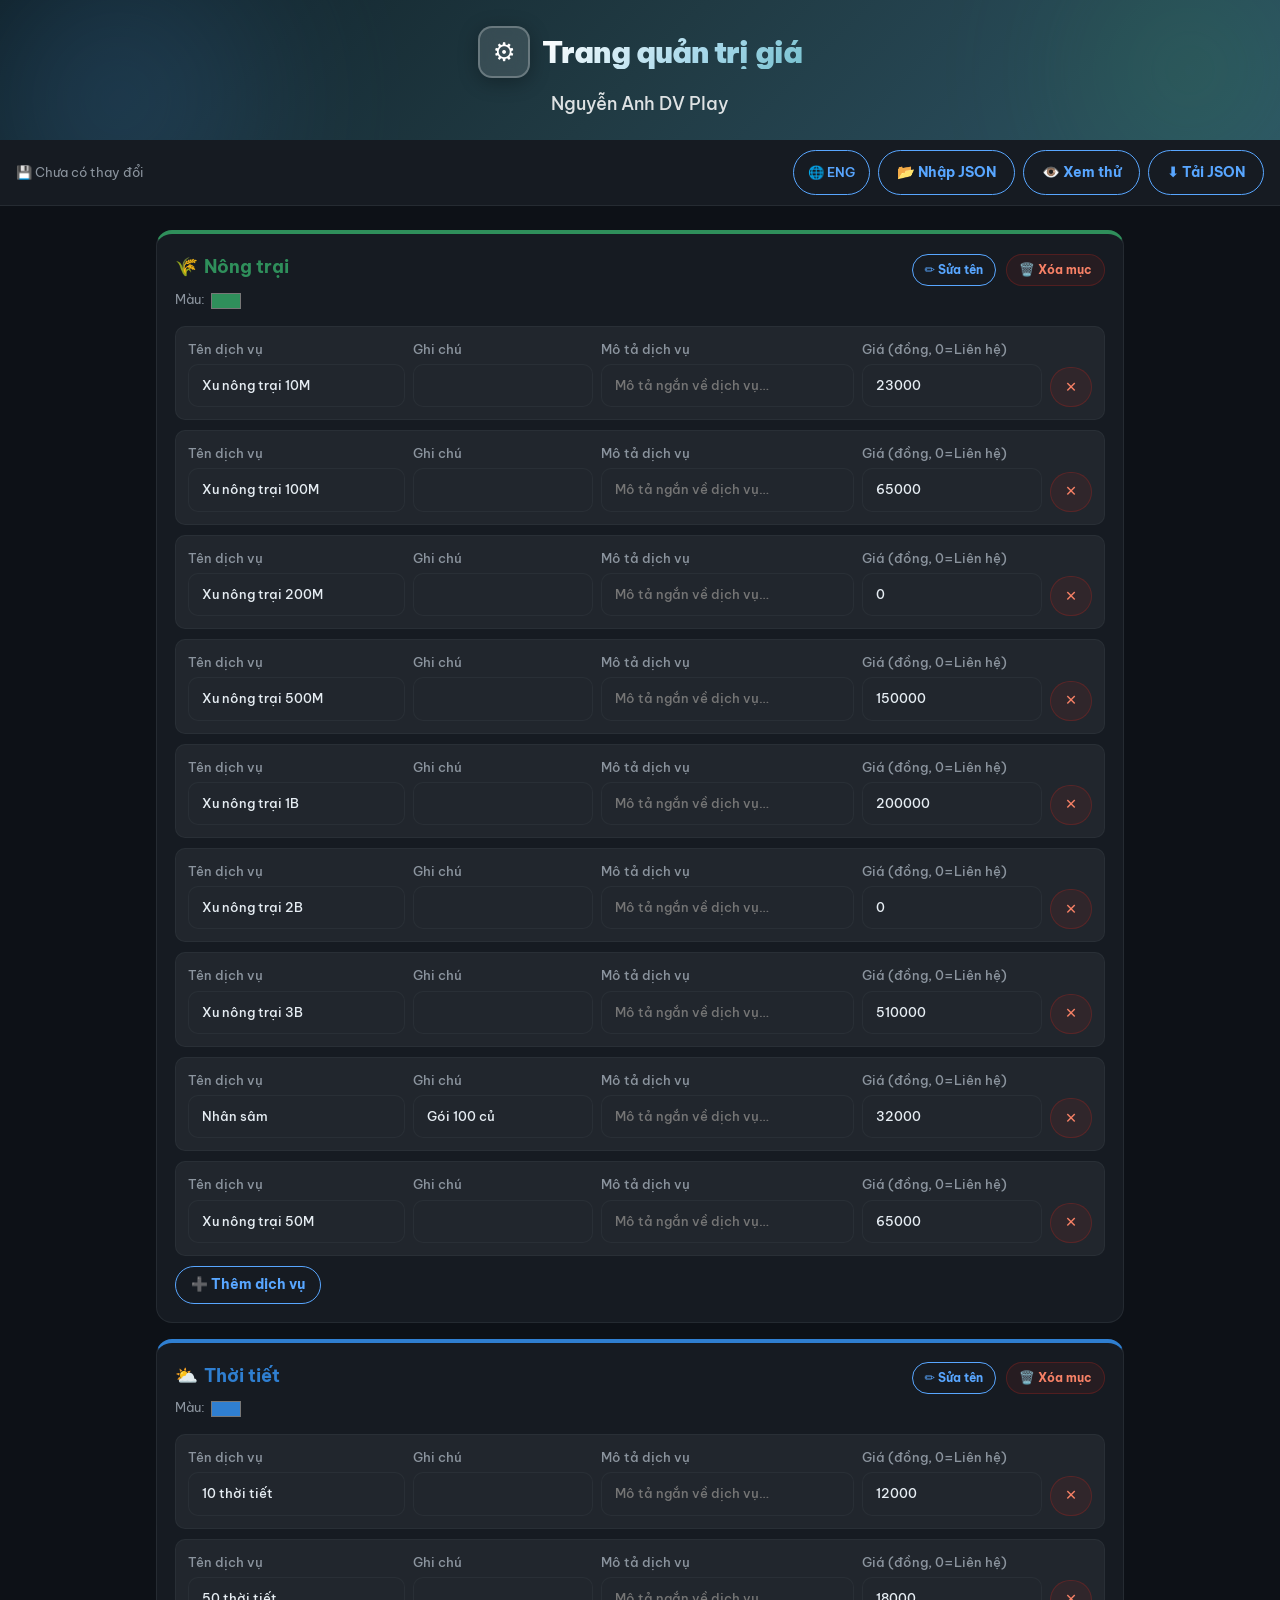
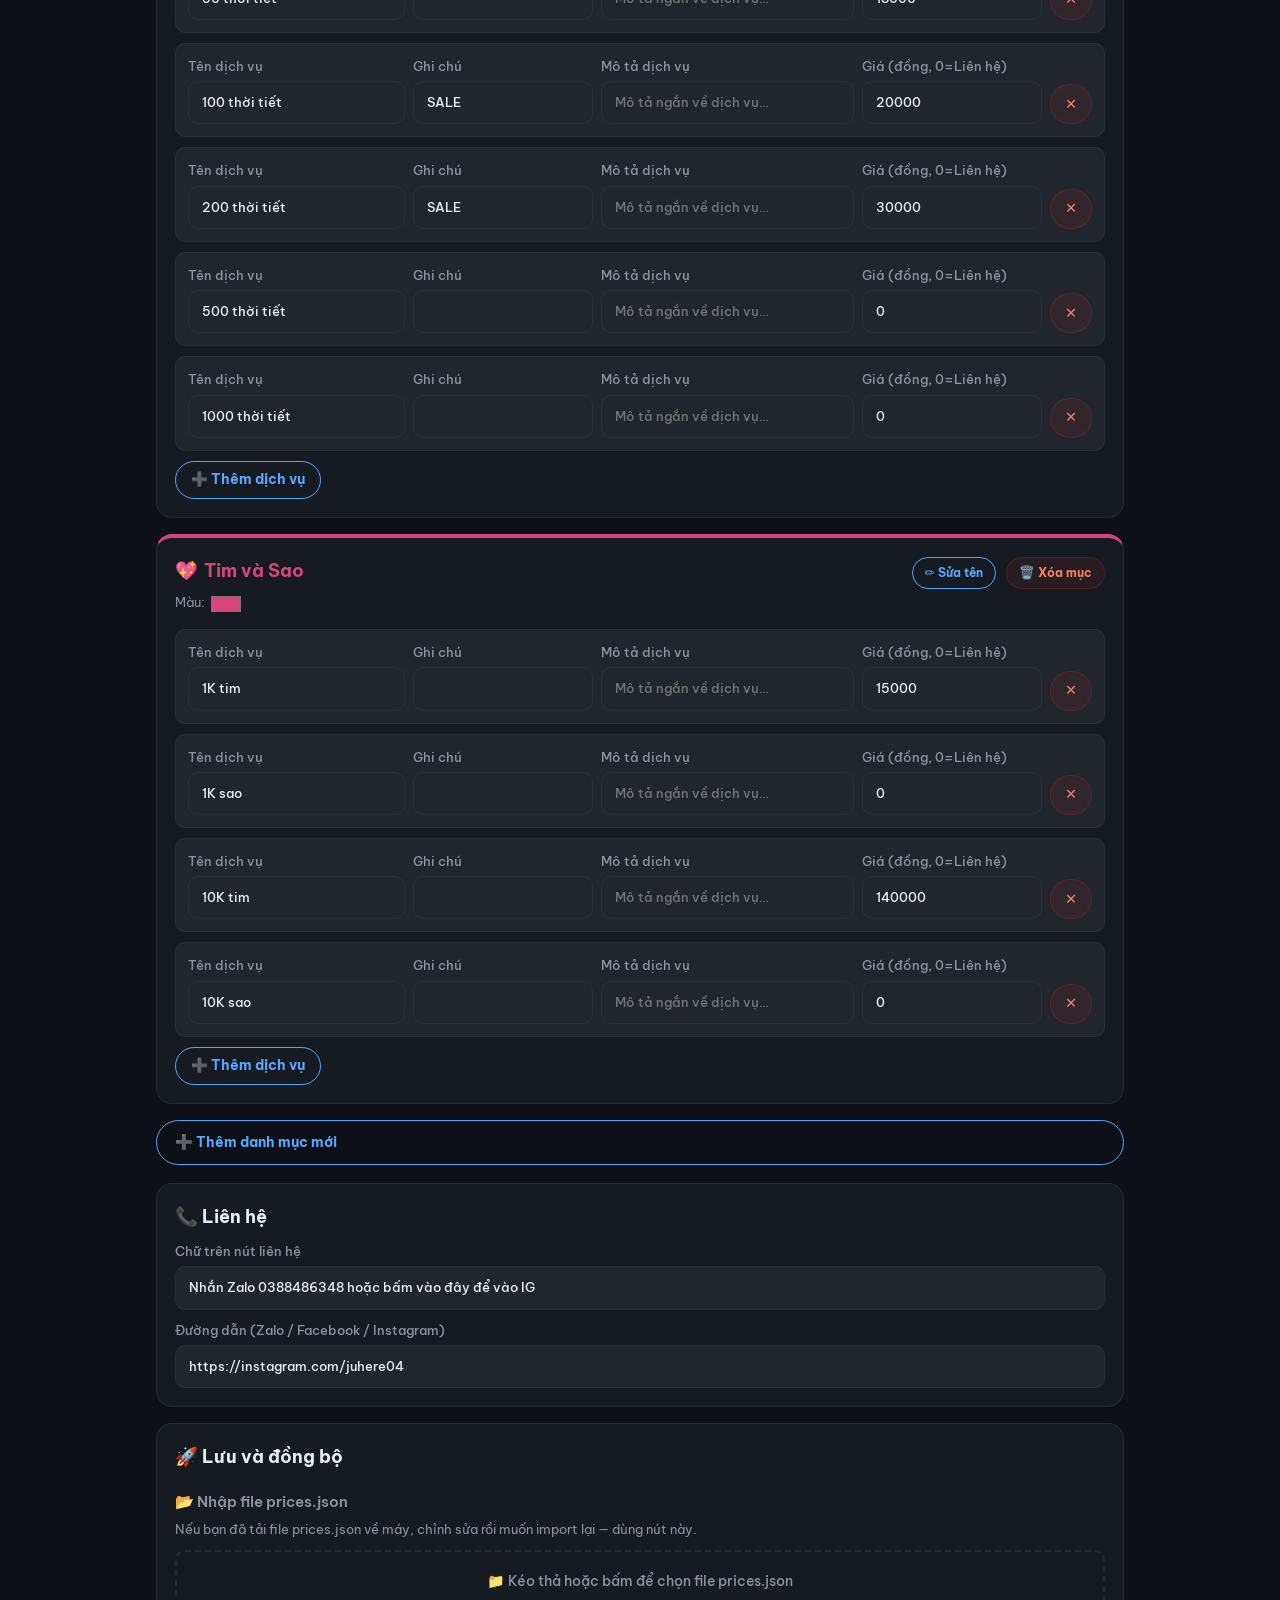
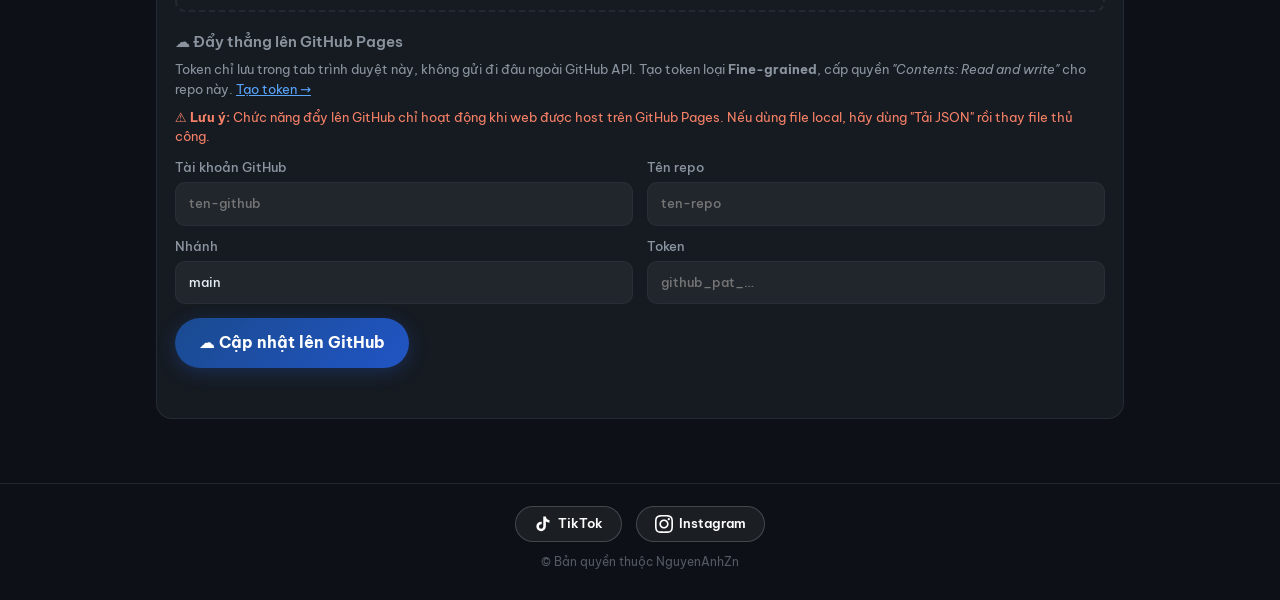
==== commit d3c14661: "Version 3 Update 3" ====
--- a/admin.html
+++ b/admin.html
@@ -12,6 +12,104 @@
     rel="stylesheet">
   <link rel="stylesheet" href="css/style.css">
   <link rel="stylesheet" href="css/admin.css">
+  <style>
+    /* ── Lang toggle ── */
+    .lang-toggle {
+      padding: 6px 14px;
+      border-radius: 999px;
+      border: 1.5px solid var(--accent);
+      background: transparent;
+      color: var(--accent);
+      font: 600 .82rem/1 'Be Vietnam Pro', sans-serif;
+      cursor: pointer;
+      transition: all .2s;
+      display: inline-flex;
+      align-items: center;
+      gap: 5px;
+    }
+
+    .lang-toggle:hover {
+      background: var(--accent);
+      color: #fff;
+    }
+
+    /* ── Admin footer ── */
+    .admin-footer {
+      margin-top: 32px;
+      padding: 22px 16px 28px;
+      border-top: 1px solid var(--line);
+      text-align: center;
+      color: var(--ink2);
+      font-size: .82rem;
+    }
+
+    .admin-footer .social-row {
+      display: flex;
+      align-items: center;
+      justify-content: center;
+      gap: 14px;
+      margin-bottom: 10px;
+    }
+
+    .admin-footer .social-link {
+      display: inline-flex;
+      align-items: center;
+      gap: 6px;
+      padding: 8px 18px;
+      border-radius: 999px;
+      text-decoration: none;
+      font: 600 .83rem/1 'Be Vietnam Pro', sans-serif;
+      transition: all .2s;
+      border: 1.5px solid transparent;
+    }
+
+    .social-link.tiktok {
+      background: rgba(255, 255, 255, 0.06);
+      color: #fff;
+      border-color: rgba(255, 255, 255, 0.18);
+    }
+
+    .social-link.tiktok:hover {
+      background: #010101;
+      border-color: #69c9d0;
+      color: #69c9d0;
+    }
+
+    .social-link.instagram {
+      background: rgba(255, 255, 255, 0.06);
+      color: #fff;
+      border-color: rgba(255, 255, 255, 0.18);
+    }
+
+    .social-link.instagram:hover {
+      background: linear-gradient(135deg, #f09433, #e6683c, #dc2743, #cc2366, #bc1888);
+      border-color: transparent;
+      color: #fff;
+    }
+
+    .admin-footer .copyright {
+      margin-top: 8px;
+      opacity: .55;
+      font-size: .78rem;
+    }
+
+    /* TikTok SVG icon */
+    .icon-tiktok {
+      width: 18px;
+      height: 18px;
+      fill: currentColor;
+      display: inline-block;
+      vertical-align: middle;
+    }
+
+    .icon-ig {
+      width: 18px;
+      height: 18px;
+      fill: currentColor;
+      display: inline-block;
+      vertical-align: middle;
+    }
+  </style>
 </head>
 
 <body>
@@ -29,6 +127,8 @@
   <div class="admin-topbar">
     <span class="admin-topbar-info" id="draftInfo">💾 Chưa có thay đổi</span>
     <div class="admin-actions">
+      <!-- Language Toggle -->
+      <button class="lang-toggle" id="langToggle" title="Đổi ngôn ngữ">🌐 ENG</button>
       <button class="b b-ghost" id="btnImport" title="Nhập file prices.json">📂 Nhập JSON</button>
       <button class="b b-ghost" id="btnPreview">👁️ Xem thử</button>
       <button class="b b-ghost" id="btnDownload">⬇️ Tải JSON</button>
@@ -92,6 +192,31 @@
 
   </main>
 
+  <!-- ===== ADMIN FOOTER ===== -->
+  <footer class="admin-footer">
+    <div class="social-row">
+      <!-- TikTok -->
+      <a class="social-link tiktok" href="https://www.tiktok.com/@znninja" target="_blank" rel="noopener"
+        title="TikTok @znninja">
+        <svg class="icon-tiktok" viewBox="0 0 24 24" xmlns="http://www.w3.org/2000/svg">
+          <path
+            d="M19.59 6.69a4.83 4.83 0 0 1-3.77-4.25V2h-3.45v13.67a2.89 2.89 0 0 1-2.88 2.5 2.89 2.89 0 0 1-2.89-2.89 2.89 2.89 0 0 1 2.89-2.89c.28 0 .54.04.79.1V9.01a6.34 6.34 0 0 0-.79-.05 6.34 6.34 0 0 0-6.34 6.34 6.34 6.34 0 0 0 6.34 6.34 6.34 6.34 0 0 0 6.33-6.34V8.69a8.18 8.18 0 0 0 4.78 1.52V6.76a4.85 4.85 0 0 1-1.01-.07z" />
+        </svg>
+        TikTok
+      </a>
+      <!-- Instagram -->
+      <a class="social-link instagram" href="https://www.instagram.com/juhere04/" target="_blank" rel="noopener"
+        title="Instagram @juhere04">
+        <svg class="icon-ig" viewBox="0 0 24 24" xmlns="http://www.w3.org/2000/svg">
+          <path
+            d="M12 2.163c3.204 0 3.584.012 4.85.07 3.252.148 4.771 1.691 4.919 4.919.058 1.265.069 1.645.069 4.849 0 3.205-.012 3.584-.069 4.849-.149 3.225-1.664 4.771-4.919 4.919-1.266.058-1.644.07-4.85.07-3.204 0-3.584-.012-4.849-.07-3.26-.149-4.771-1.699-4.919-4.92-.058-1.265-.07-1.644-.07-4.849 0-3.204.013-3.583.07-4.849.149-3.227 1.664-4.771 4.919-4.919 1.266-.057 1.645-.069 4.849-.069zm0-2.163c-3.259 0-3.667.014-4.947.072-4.358.2-6.78 2.618-6.98 6.98-.059 1.281-.073 1.689-.073 4.948 0 3.259.014 3.668.072 4.948.2 4.358 2.618 6.78 6.98 6.98 1.281.058 1.689.072 4.948.072 3.259 0 3.668-.014 4.948-.072 4.354-.2 6.782-2.618 6.979-6.98.059-1.28.073-1.689.073-4.948 0-3.259-.014-3.667-.072-4.947-.196-4.354-2.617-6.78-6.979-6.98-1.281-.059-1.69-.073-4.949-.073zm0 5.838c-3.403 0-6.162 2.759-6.162 6.162s2.759 6.163 6.162 6.163 6.162-2.759 6.162-6.163c0-3.403-2.759-6.162-6.162-6.162zm0 10.162c-2.209 0-4-1.79-4-4 0-2.209 1.791-4 4-4s4 1.791 4 4c0 2.21-1.791 4-4 4zm6.406-11.845c-.796 0-1.441.645-1.441 1.44s.645 1.44 1.441 1.44c.795 0 1.439-.645 1.439-1.44s-.644-1.44-1.439-1.44z" />
+        </svg>
+        Instagram
+      </a>
+    </div>
+    <p class="copyright" id="adminCopyright">© Bản quyền thuộc NguyenAnhZn</p>
+  </footer>
+
   <!-- Hidden file input trigger -->
   <input type="file" id="fileInput2" accept=".json,application/json" style="display:none">
 
--- a/css/style.css
+++ b/css/style.css
@@ -262,6 +262,7 @@
   box-shadow: 0 8px 28px rgba(0,0,0,0.3), 0 0 18px rgba(255,255,255,0.04);
 }
 .item-name { font-size: .98rem; font-weight: 700; color: var(--ink); }
+.item-desc { font-size: .79rem; color: var(--accent); opacity: .85; margin-top: 1px; }
 .item-note { font-size: .8rem; color: var(--ink2); }
 .item-price { font-size: 1.22rem; font-weight: 800; color: var(--c); }
 .item-price-contact {
--- a/css/admin.css
+++ b/css/admin.css
@@ -46,7 +46,7 @@
 .rows { margin-top: 12px; display: grid; gap: 10px; }
 .r {
   display: grid; gap: 8px; align-items: end;
-  grid-template-columns: 1.3fr 1.3fr 1fr auto;
+  grid-template-columns: 1.2fr 1fr 1.4fr 1fr auto;
   background: var(--bg3); border-radius: var(--radius-sm);
   padding: 12px; border: 1px solid var(--line);
 }
@@ -113,6 +113,7 @@
 /* Responsive */
 @media (max-width: 640px) {
   .r { grid-template-columns: 1fr 1fr; }
+  .r label:nth-child(3) { grid-column: 1 / -1; }
   .r .x { grid-column: 1 / -1; height: 38px; }
   .gh { grid-template-columns: 1fr; }
   .admin-topbar { flex-direction: column; align-items: flex-start; }
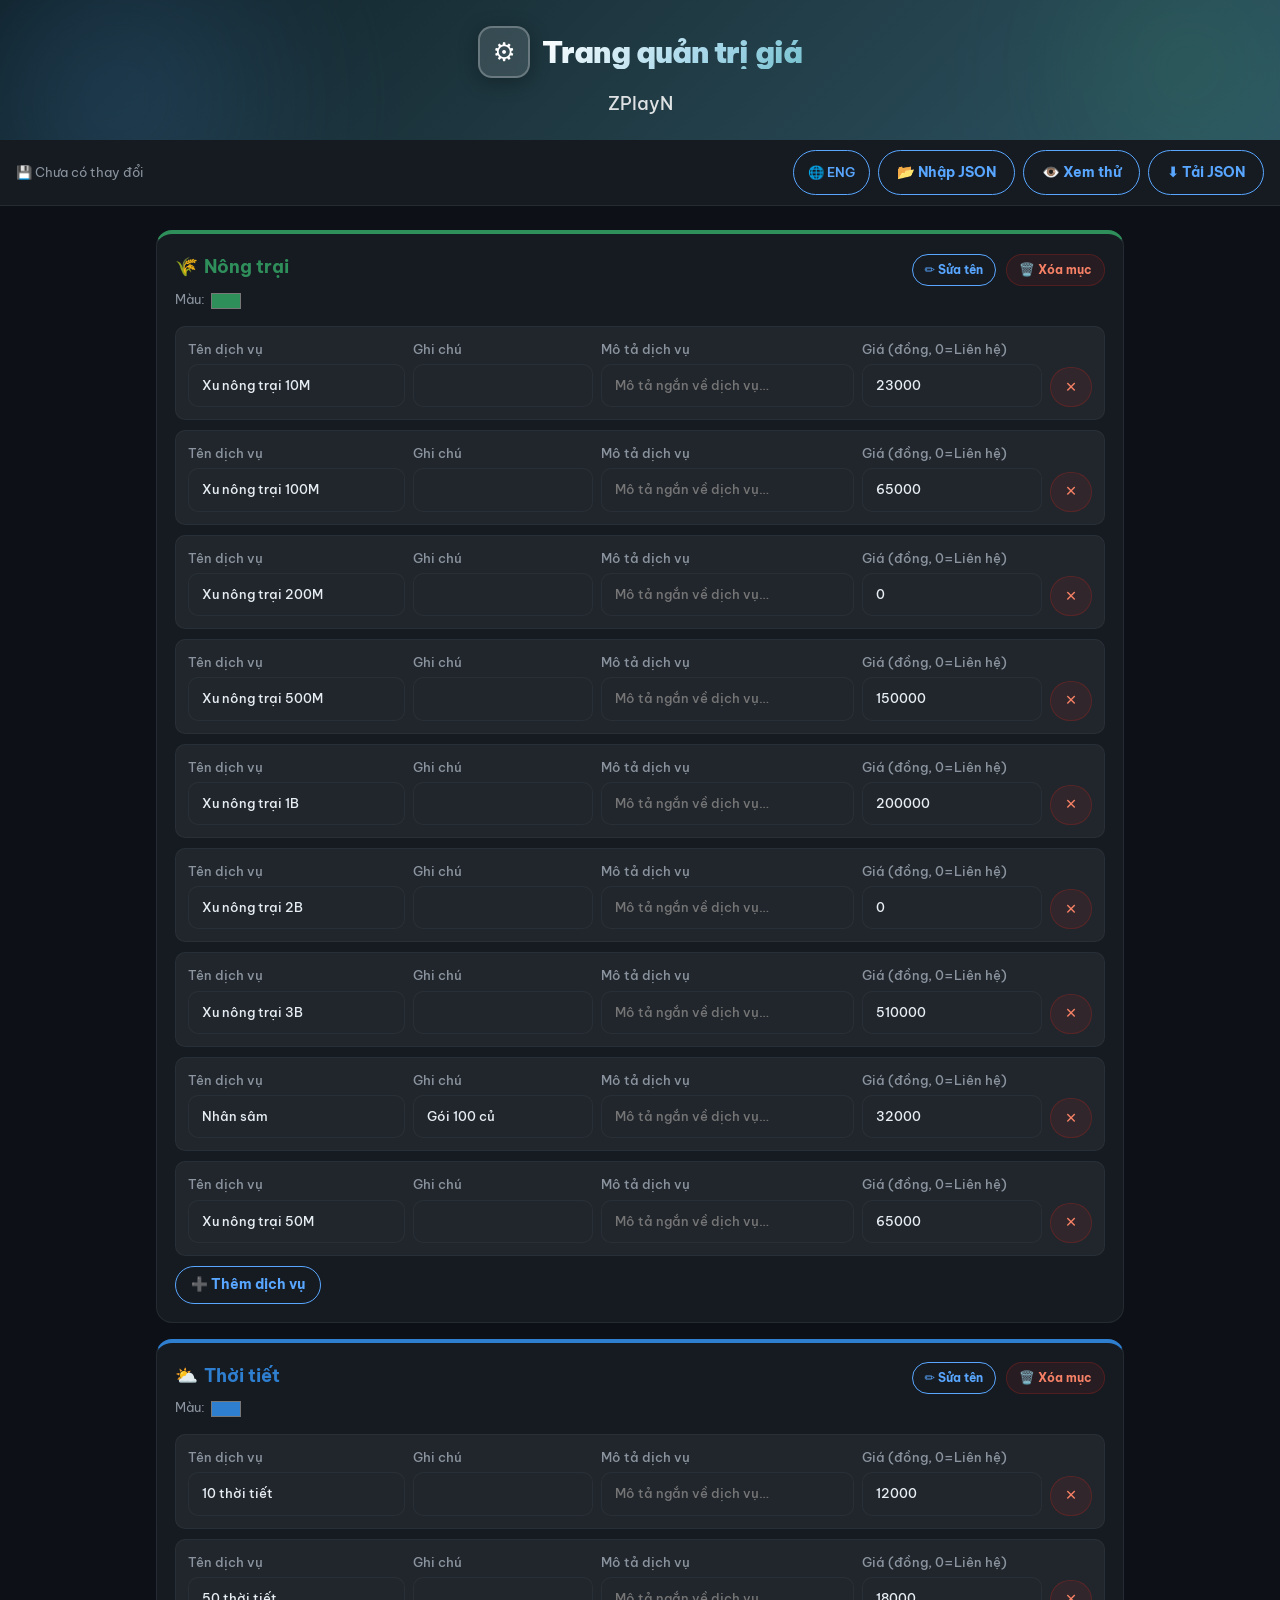
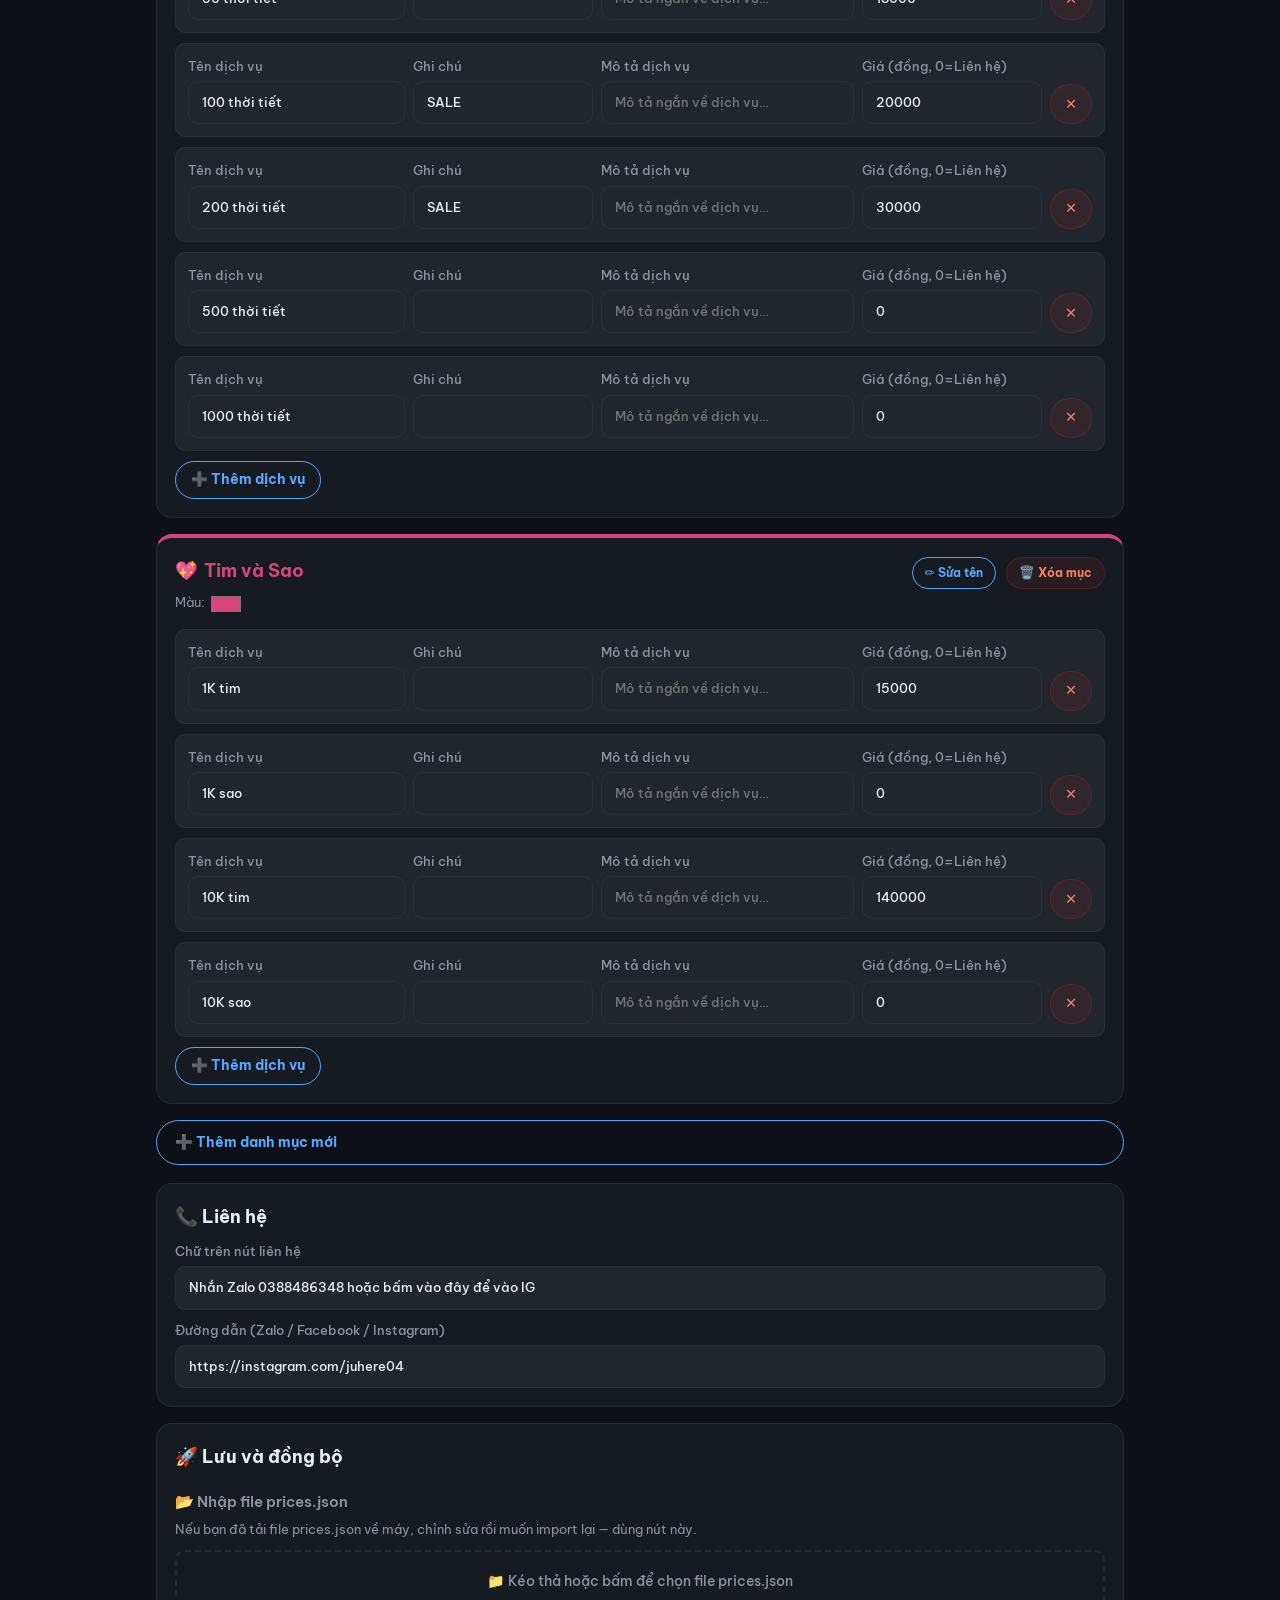
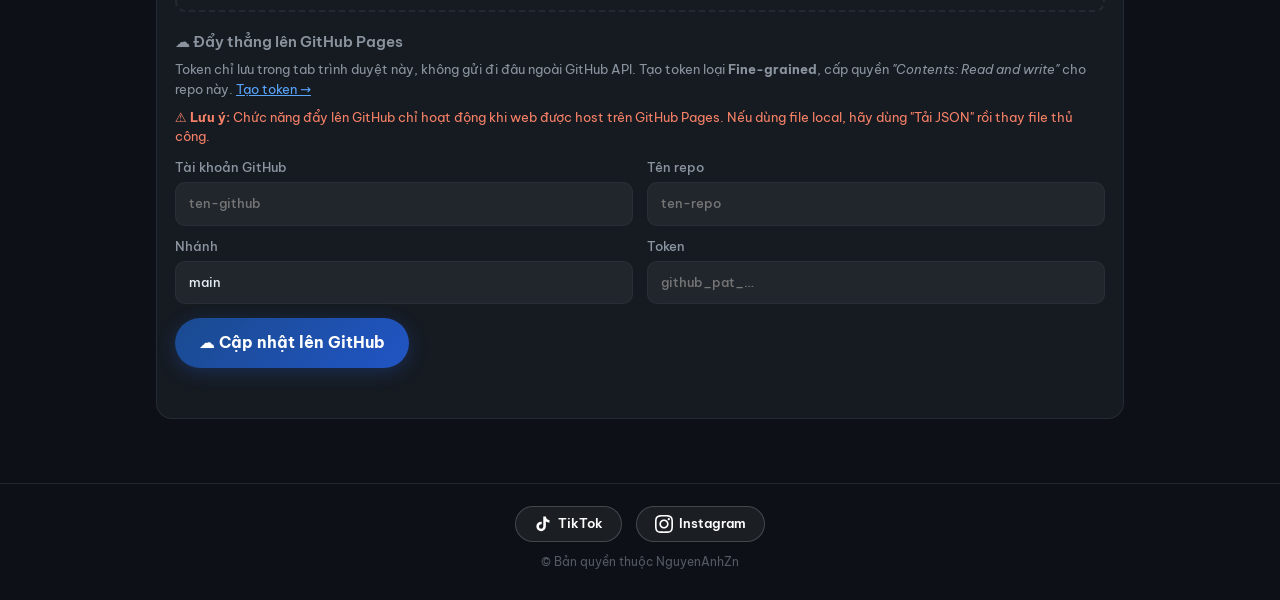
==== commit 4327e493: "Ver5" ====
--- a/admin.html
+++ b/admin.html
@@ -5,7 +5,7 @@
   <meta charset="UTF-8">
   <meta name="viewport" content="width=device-width, initial-scale=1">
   <meta name="robots" content="noindex, nofollow">
-  <title>Admin – Nguyễn Anh DV Play</title>
+  <title>Admin – ZPlayN</title>
   <link rel="preconnect" href="https://fonts.googleapis.com">
   <link rel="preconnect" href="https://fonts.gstatic.com" crossorigin>
   <link href="https://fonts.googleapis.com/css2?family=Be+Vietnam+Pro:wght@400;500;600;700;800&display=swap"
@@ -120,7 +120,7 @@
       <div class="hero-logo">⚙️</div>
       <h1>Trang quản trị giá</h1>
     </div>
-    <p class="hero-sub">Nguyễn Anh DV Play</p>
+    <p class="hero-sub">ZPlayN</p>
   </header>
 
   <!-- ===== TOP ACTION BAR ===== -->
--- a/css/style.css
+++ b/css/style.css
@@ -311,6 +311,203 @@
   font-size: .9rem; grid-column: 1 / -1;
 }
 
+/* ===== Game Notice Button ===== */
+.notice-btn {
+  display: inline-flex; align-items: center; gap: 7px;
+  padding: 7px 18px; border-radius: 999px;
+  border: 1.5px solid rgba(248, 196, 54, 0.45);
+  background: rgba(248, 196, 54, 0.08);
+  color: #f8c436; font: 600 .82rem/1 'Be Vietnam Pro', sans-serif;
+  cursor: pointer; transition: all .2s;
+  position: relative;
+}
+.notice-btn:hover {
+  background: rgba(248, 196, 54, 0.18);
+  border-color: rgba(248, 196, 54, 0.75);
+  box-shadow: 0 0 18px rgba(248, 196, 54, 0.25);
+  transform: translateY(-1px);
+}
+.notice-btn .bell-icon {
+  display: inline-block;
+  animation: bellRing 3s ease-in-out infinite;
+  font-size: 1rem;
+  transform-origin: top center;
+}
+@keyframes bellRing {
+  0%, 80%, 100% { transform: rotate(0deg); }
+  85% { transform: rotate(18deg); }
+  90% { transform: rotate(-15deg); }
+  95% { transform: rotate(10deg); }
+}
+.notice-dot {
+  width: 8px; height: 8px; border-radius: 50%;
+  background: #f8c436;
+  box-shadow: 0 0 8px #f8c436;
+  animation: pulseDot 2s ease-in-out infinite;
+  position: absolute; top: -3px; right: -3px;
+}
+
+/* ===== Notice Modal ===== */
+.notice-modal {
+  position: fixed; inset: 0; z-index: 9998;
+  display: none; align-items: flex-end; justify-content: center;
+  padding: 0;
+  background: rgba(0,0,0,.6);
+  backdrop-filter: blur(4px);
+}
+.notice-modal.open { display: flex; }
+.notice-panel {
+  width: 100%; max-width: 520px;
+  background: linear-gradient(160deg, #161b22 0%, #0d1117 100%);
+  border: 1px solid rgba(48,54,61,0.9);
+  border-radius: 24px 24px 0 0;
+  padding: 0 0 env(safe-area-inset-bottom, 16px);
+  box-shadow: 0 -12px 60px rgba(0,0,0,0.6);
+  animation: slideUp .32s cubic-bezier(0.34,1.3,0.64,1) forwards;
+  max-height: 82vh;
+  display: flex; flex-direction: column;
+}
+@keyframes slideUp {
+  from { transform: translateY(100%); opacity: 0; }
+  to   { transform: translateY(0);    opacity: 1; }
+}
+.notice-header {
+  display: flex; align-items: center; justify-content: space-between;
+  padding: 18px 20px 14px;
+  border-bottom: 1px solid rgba(48,54,61,0.7);
+  flex-shrink: 0;
+}
+.notice-header h3 {
+  font-size: 1rem; font-weight: 800; color: #f8c436;
+  display: flex; align-items: center; gap: 8px;
+}
+.notice-close {
+  width: 32px; height: 32px; border: 0; border-radius: 50%;
+  background: rgba(255,255,255,.07); color: var(--ink2);
+  font-size: 16px; cursor: pointer;
+  display: flex; align-items: center; justify-content: center;
+  transition: background .2s;
+}
+.notice-close:hover { background: rgba(255,255,255,.15); color: #fff; }
+
+.notice-drag-handle {
+  width: 36px; height: 4px; border-radius: 999px;
+  background: rgba(255,255,255,.12);
+  margin: 10px auto 0;
+  flex-shrink: 0;
+}
+
+.notice-list {
+  overflow-y: auto; flex: 1;
+  padding: 10px 16px 16px;
+  display: flex; flex-direction: column; gap: 9px;
+}
+.notice-list::-webkit-scrollbar { width: 4px; }
+.notice-list::-webkit-scrollbar-thumb { background: var(--bg3); border-radius: 99px; }
+
+/* Notice items */
+.notice-item {
+  display: flex; flex-direction: column; gap: 5px;
+  padding: 13px 15px;
+  background: var(--bg3);
+  border: 1px solid rgba(48,54,61,0.8);
+  border-radius: var(--radius-sm);
+  text-decoration: none; color: var(--ink);
+  transition: all .2s;
+  position: relative;
+  overflow: hidden;
+}
+.notice-item::before {
+  content: '';
+  position: absolute; left: 0; top: 0; bottom: 0;
+  width: 3px;
+  background: var(--ni-color, var(--accent));
+  border-radius: 0 3px 3px 0;
+}
+.notice-item:hover {
+  background: rgba(33,38,45,0.98);
+  border-color: var(--ni-color, var(--accent));
+  transform: translateX(3px);
+  box-shadow: 0 4px 18px rgba(0,0,0,0.3);
+}
+.notice-row {
+  display: flex; align-items: center; gap: 8px; flex-wrap: wrap;
+}
+.notice-badge {
+  font-size: .68rem; font-weight: 700; padding: 2px 8px;
+  border-radius: 999px; flex-shrink: 0;
+  background: rgba(88,166,255,.15); color: var(--accent);
+  border: 1px solid rgba(88,166,255,.3);
+}
+.notice-badge.event  { background: rgba(63,185,80,.12); color: #3fb950; border-color: rgba(63,185,80,.3); }
+.notice-badge.coupon { background: rgba(248,196,54,.12); color: #f8c436; border-color: rgba(248,196,54,.3); }
+.notice-badge.update { background: rgba(247,129,102,.12); color: #f78166; border-color: rgba(247,129,102,.3); }
+.notice-badge.notice { background: rgba(139,148,158,.1); color: var(--ink2); border-color: rgba(139,148,158,.25); }
+
+.notice-title {
+  font-size: .88rem; font-weight: 600; color: var(--ink);
+  line-height: 1.4; flex: 1;
+}
+.notice-date {
+  font-size: .73rem; color: var(--ink2); flex-shrink: 0;
+  margin-left: auto;
+}
+.notice-arrow {
+  font-size: .8rem; color: var(--ink2); opacity: .5;
+  align-self: center;
+}
+
+/* Skeleton loading */
+.notice-skeleton {
+  display: flex; flex-direction: column; gap: 9px;
+  padding: 10px 16px 16px;
+}
+.skel-item {
+  height: 66px;
+  background: linear-gradient(90deg, var(--bg3) 25%, rgba(48,54,61,0.5) 50%, var(--bg3) 75%);
+  background-size: 200% 100%;
+  border-radius: var(--radius-sm);
+  animation: shimmer 1.4s infinite;
+}
+@keyframes shimmer {
+  0% { background-position: 200% 0; }
+  100% { background-position: -200% 0; }
+}
+
+.notice-empty {
+  text-align: center; padding: 28px 16px;
+  color: var(--ink2); font-size: .88rem;
+  display: flex; flex-direction: column; align-items: center; gap: 8px;
+}
+.notice-retry-btn {
+  margin-top: 6px;
+  background: var(--bg3);
+  border: 1px solid var(--border);
+  color: var(--ink);
+  font-family: inherit;
+  font-size: .82rem;
+  font-weight: 500;
+  padding: 6px 14px;
+  border-radius: var(--radius-sm);
+  cursor: pointer;
+  transition: all .2s;
+  display: inline-flex;
+  align-items: center;
+  gap: 6px;
+}
+.notice-retry-btn:hover {
+  background: var(--border);
+  color: var(--accent);
+}
+.notice-footer-link {
+  display: block; text-align: center;
+  padding: 12px 16px 4px;
+  font-size: .78rem; color: var(--accent);
+  text-decoration: none; opacity: .8;
+  transition: opacity .2s;
+}
+.notice-footer-link:hover { opacity: 1; text-decoration: underline; }
+
 /* ===== Responsive ===== */
 @media (max-width: 640px) {
   .hero { padding: 44px 16px 36px; }
@@ -320,6 +517,7 @@
   .item-name { font-size: .9rem; }
   .item-price { font-size: 1.08rem; }
   .section-head h2 { font-size: 1.15rem; }
+  .notice-panel { max-height: 90vh; border-radius: 20px 20px 0 0; }
 }
 @media (max-width: 360px) { .grid { grid-template-columns: 1fr; } }
 @media (prefers-reduced-motion: reduce) {
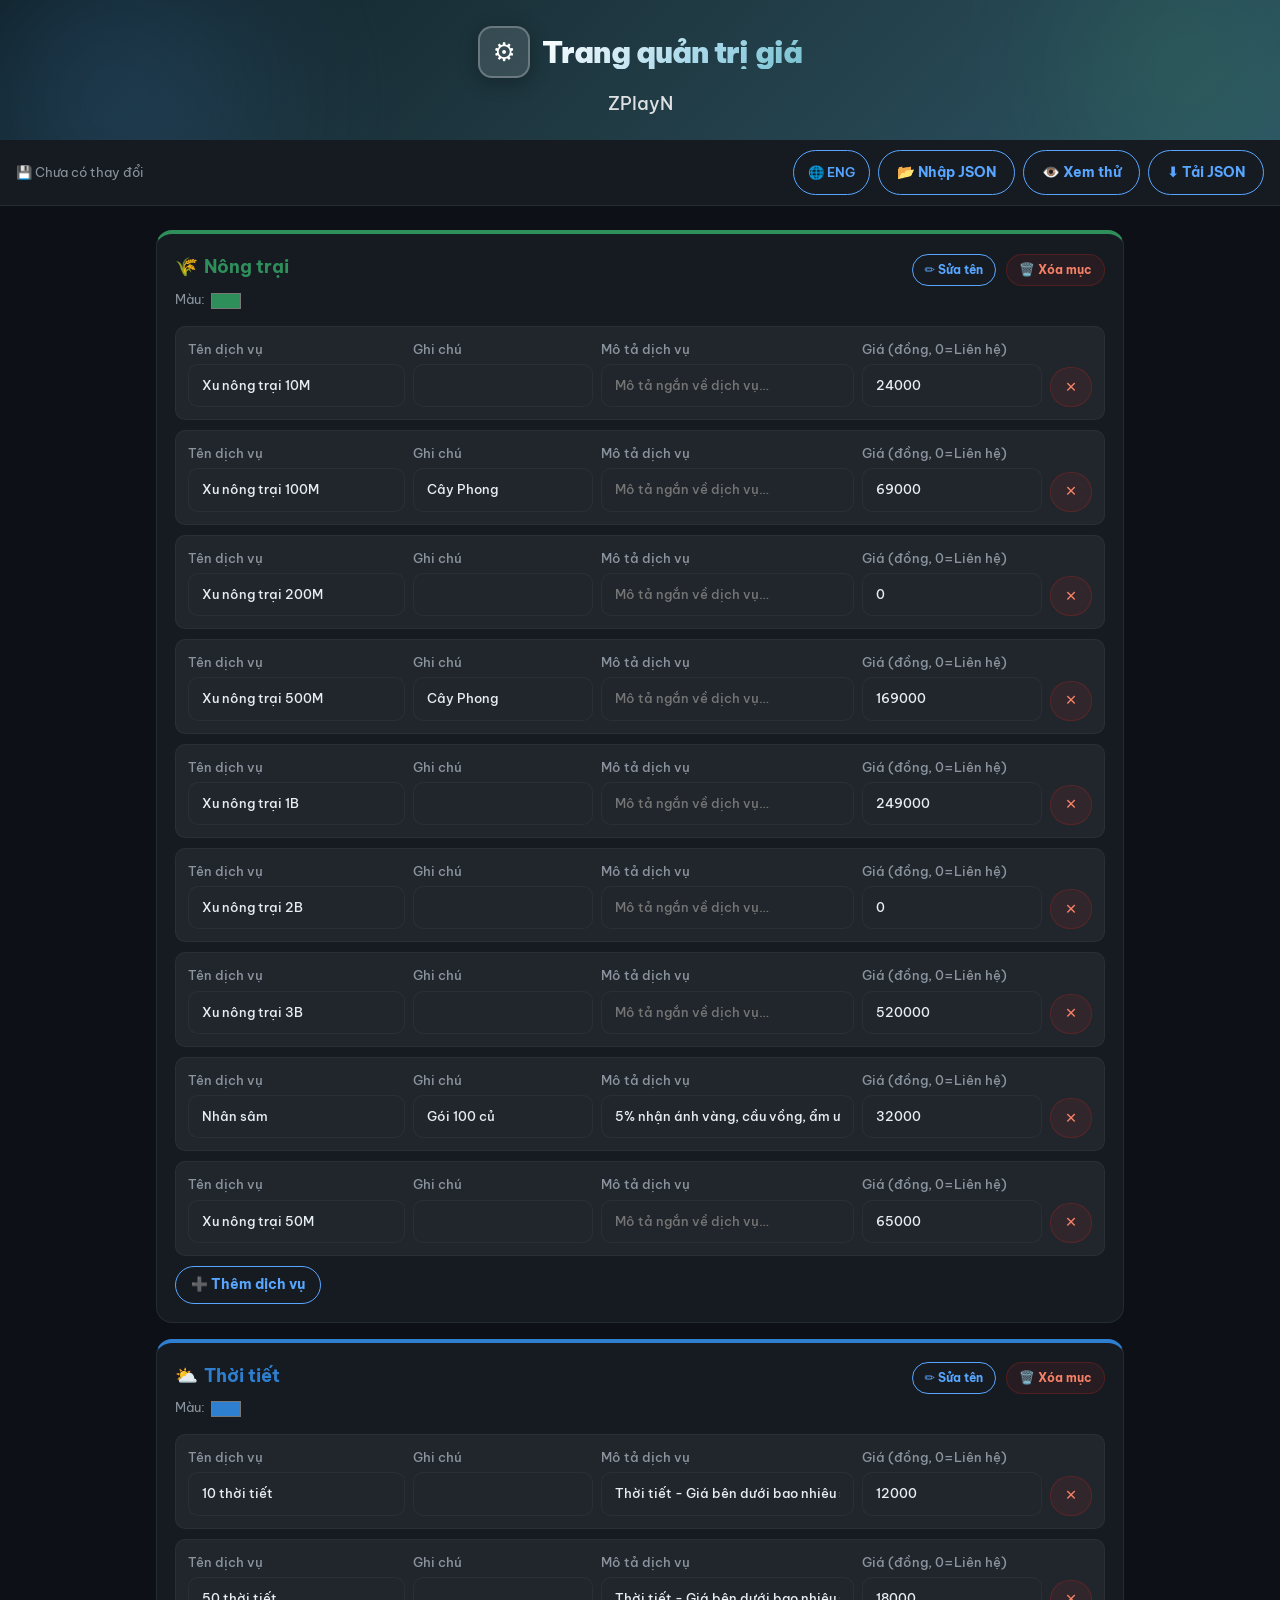
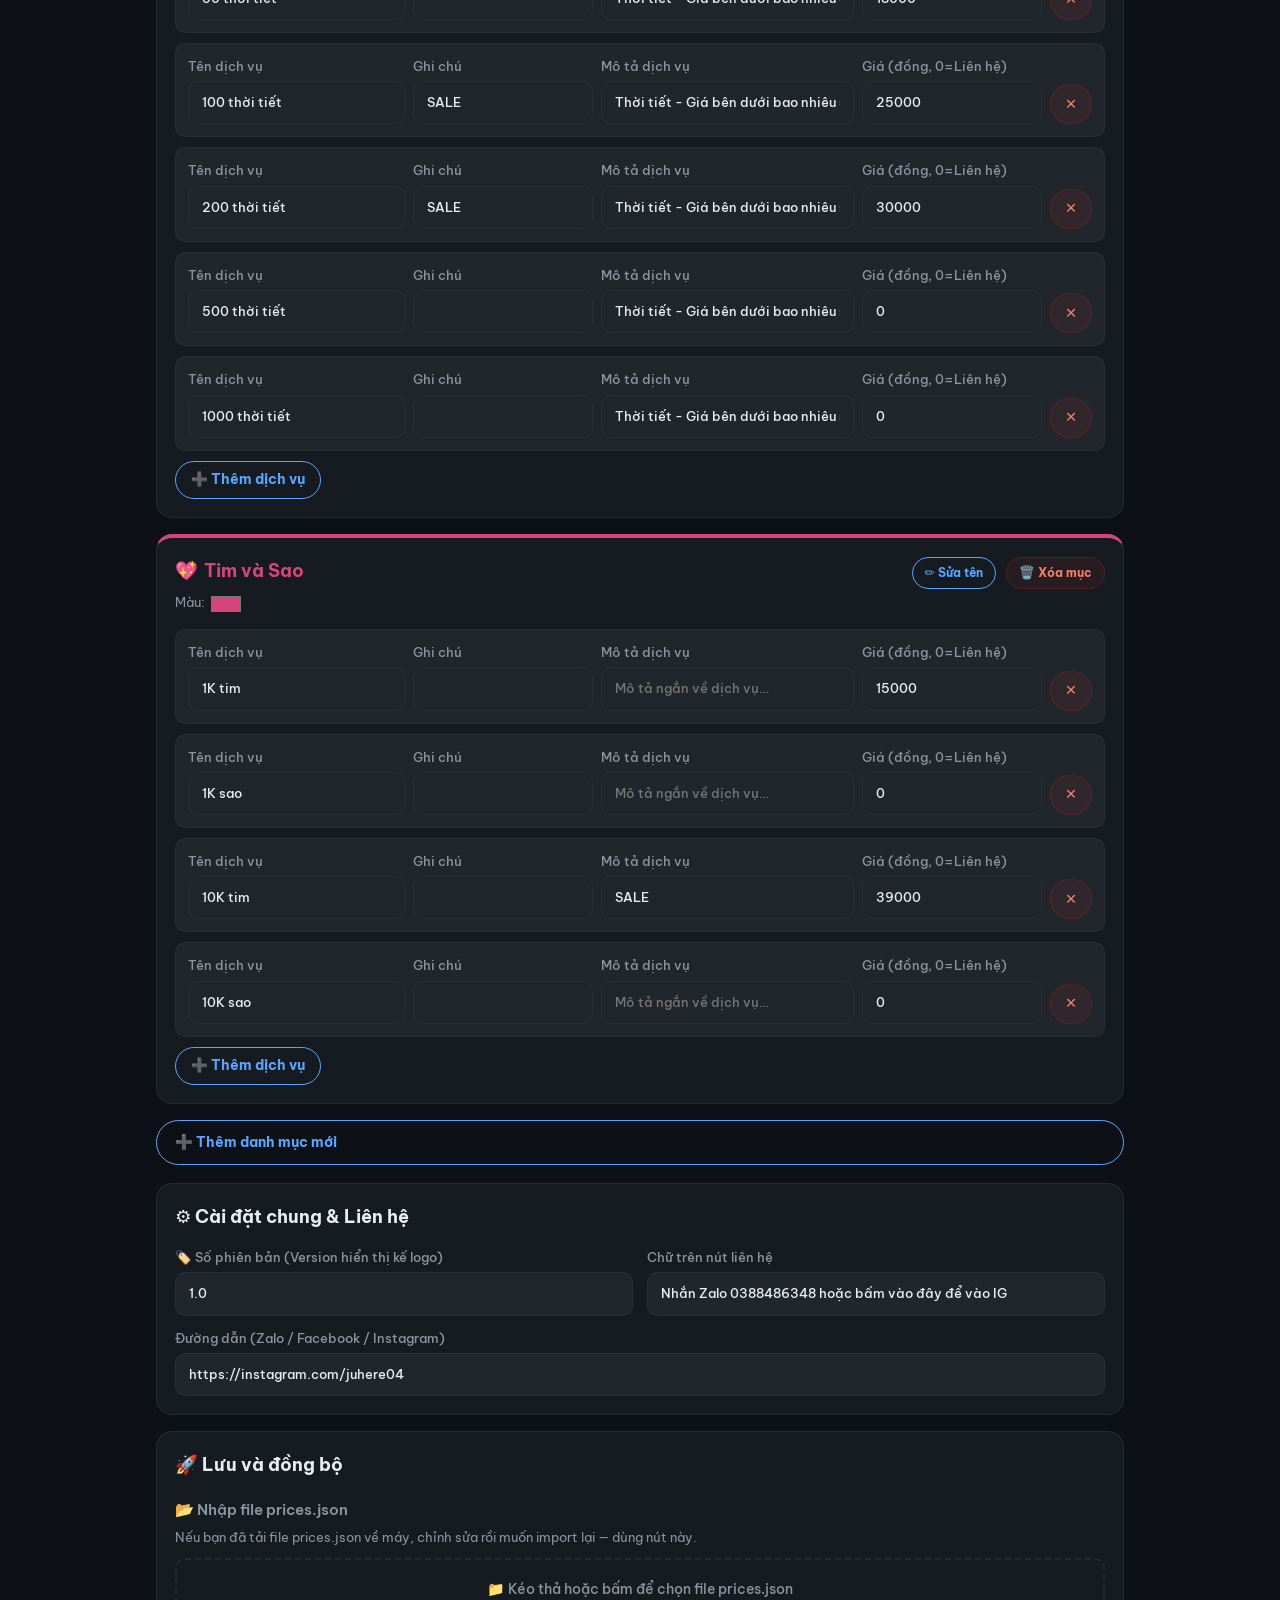
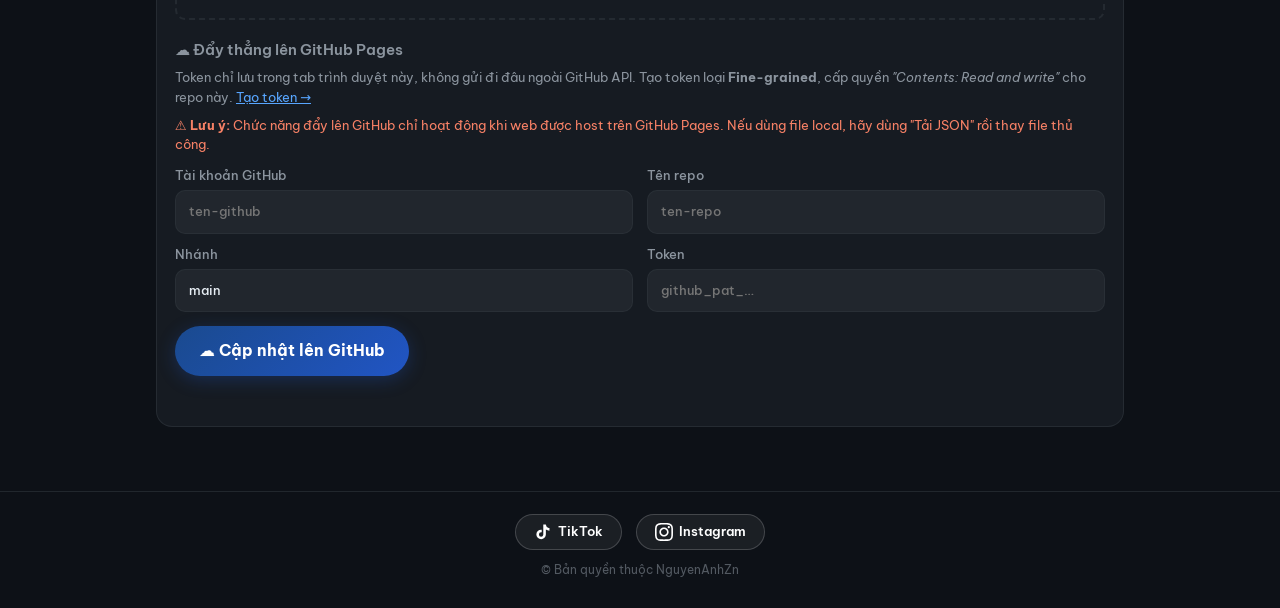
==== commit 9a1ef7bc: "Version 5 5" ====
--- a/admin.html
+++ b/admin.html
@@ -5,13 +5,16 @@
   <meta charset="UTF-8">
   <meta name="viewport" content="width=device-width, initial-scale=1">
   <meta name="robots" content="noindex, nofollow">
+  <meta http-equiv="Cache-Control" content="no-cache, no-store, must-revalidate">
+  <meta http-equiv="Pragma" content="no-cache">
+  <meta http-equiv="Expires" content="0">
   <title>Admin – ZPlayN</title>
   <link rel="preconnect" href="https://fonts.googleapis.com">
   <link rel="preconnect" href="https://fonts.gstatic.com" crossorigin>
   <link href="https://fonts.googleapis.com/css2?family=Be+Vietnam+Pro:wght@400;500;600;700;800&display=swap"
     rel="stylesheet">
-  <link rel="stylesheet" href="css/style.css">
-  <link rel="stylesheet" href="css/admin.css">
+  <link rel="stylesheet" href="css/style.css?v=20261020">
+  <link rel="stylesheet" href="css/admin.css?v=20261020">
   <style>
     /* ── Lang toggle ── */
     .lang-toggle {
@@ -143,13 +146,20 @@
     <!-- Nút thêm danh mục -->
     <button class="b b-ghost" id="btnAddCat" style="width:100%;margin-bottom:18px">➕ Thêm danh mục mới</button>
 
-    <!-- ===== CONTACT SECTION ===== -->
+    <!-- ===== GENERAL & CONTACT SECTION ===== -->
     <section class="panel">
-      <h2>📞 Liên hệ</h2>
-      <label>Chữ trên nút liên hệ <input id="contactLabel" type="text"
-          placeholder="Nhắn Zalo 09xxxxxxxx hoặc vào IG"></label>
-      <label>Đường dẫn (Zalo / Facebook / Instagram) <input id="contactLink" type="url"
-          placeholder="https://zalo.me/..."></label>
+      <h2 id="contactSectionTitle">⚙️ Cài đặt chung & Liên hệ</h2>
+      <div style="display:grid;grid-template-columns:repeat(auto-fit, minmax(240px, 1fr));gap:14px">
+        <label id="lblVersion">🏷️ Số phiên bản (Version hiển thị kế logo)
+          <input id="appVersion" type="text" placeholder="vd: 1.0, 2.1, v1.0...">
+        </label>
+        <label id="lblContactText">Chữ trên nút liên hệ
+          <input id="contactLabel" type="text" placeholder="Nhắn Zalo 09xxxxxxxx hoặc vào IG">
+        </label>
+      </div>
+      <label id="lblContactLink" style="margin-top:12px">Đường dẫn (Zalo / Facebook / Instagram)
+        <input id="contactLink" type="url" placeholder="https://zalo.me/...">
+      </label>
     </section>
 
     <!-- ===== GITHUB PUSH SECTION ===== -->
@@ -220,7 +230,7 @@
   <!-- Hidden file input trigger -->
   <input type="file" id="fileInput2" accept=".json,application/json" style="display:none">
 
-  <script src="js/admin.js"></script>
+  <script src="js/admin.js?v=20261020"></script>
 </body>
 
 </html>
--- a/css/style.css
+++ b/css/style.css
@@ -79,6 +79,7 @@
   display: flex; align-items: center; justify-content: center;
   gap: 12px; margin-bottom: 12px;
   position: relative; z-index: 1;
+  flex-wrap: wrap;
 }
 .hero-logo {
   width: 52px; height: 52px;
@@ -103,6 +104,24 @@
   -webkit-text-fill-color: transparent;
   background-clip: text;
 }
+
+.hero-version {
+  display: inline-flex;
+  align-items: center;
+  padding: 4px 12px;
+  border-radius: 999px;
+  background: rgba(88, 166, 255, 0.15);
+  border: 1px solid rgba(88, 166, 255, 0.35);
+  color: #79c2d0;
+  font: 700 0.8rem/1 'Be Vietnam Pro', sans-serif;
+  letter-spacing: 0.02em;
+  backdrop-filter: blur(8px);
+  -webkit-backdrop-filter: blur(8px);
+  box-shadow: 0 2px 10px rgba(0, 0, 0, 0.25);
+  vertical-align: middle;
+  align-self: center;
+  user-select: none;
+}
 .hero-sub { margin-top: 10px; font-size: 1.1rem; opacity: 0.85; font-weight: 500; position: relative; z-index: 1; }
 .hero-badges {
   display: flex; align-items: center; justify-content: center;
@@ -127,6 +146,121 @@
   50% { opacity: 0.5; transform: scale(0.75); }
 }
 .hero-updated { margin-top: 6px; font-size: .82rem; opacity: .65; position: relative; z-index: 1; }
+
+/* ── Live Auto-update & Refresh Widget ── */
+.hero-updated-wrap {
+  display: inline-flex;
+  align-items: center;
+  justify-content: center;
+  gap: 8px;
+  margin-top: 12px;
+  padding: 6px 16px;
+  background: rgba(255, 255, 255, 0.08);
+  border: 1px solid rgba(255, 255, 255, 0.18);
+  border-radius: 999px;
+  font-size: 0.82rem;
+  backdrop-filter: blur(10px);
+  -webkit-backdrop-filter: blur(10px);
+  color: rgba(255, 255, 255, 0.92);
+  position: relative;
+  z-index: 1;
+  flex-wrap: wrap;
+  box-shadow: 0 4px 16px rgba(0, 0, 0, 0.2);
+}
+.hero-updated-wrap .live-dot-wrap {
+  display: inline-flex;
+  align-items: center;
+  gap: 6px;
+  font-weight: 600;
+  color: #7ee787;
+}
+.hero-updated-wrap .live-pulse {
+  display: inline-block;
+  width: 7px;
+  height: 7px;
+  border-radius: 50%;
+  background: #3fb950;
+  box-shadow: 0 0 8px #3fb950;
+  animation: pulseDot 1.8s ease-in-out infinite;
+}
+.hero-updated-sep {
+  opacity: 0.35;
+  user-select: none;
+}
+.hero-updated-date {
+  opacity: 0.85;
+}
+.hero-updated-date #updated {
+  font-weight: 600;
+  color: #fff;
+}
+.btn-refresh-price {
+  display: inline-flex;
+  align-items: center;
+  gap: 4px;
+  margin-left: 2px;
+  padding: 3px 10px;
+  border: 1px solid rgba(255, 255, 255, 0.25);
+  background: rgba(255, 255, 255, 0.12);
+  border-radius: 999px;
+  color: #fff;
+  font: 600 0.76rem/1 'Be Vietnam Pro', sans-serif;
+  cursor: pointer;
+  transition: all 0.2s ease;
+}
+.btn-refresh-price:hover {
+  background: rgba(255, 255, 255, 0.25);
+  border-color: rgba(255, 255, 255, 0.45);
+}
+.btn-refresh-price:active {
+  transform: scale(0.96);
+}
+.btn-refresh-price .refresh-icon {
+  width: 12px;
+  height: 12px;
+  display: inline-block;
+  vertical-align: middle;
+}
+.btn-refresh-price.is-loading {
+  opacity: 0.75;
+  pointer-events: none;
+}
+.btn-refresh-price.is-loading .refresh-icon {
+  animation: spinRefresh 0.75s linear infinite;
+}
+@keyframes spinRefresh {
+  from { transform: rotate(0deg); }
+  to { transform: rotate(360deg); }
+}
+
+/* Subtle update notification toast */
+.price-toast {
+  position: fixed;
+  bottom: 24px;
+  left: 50%;
+  transform: translateX(-50%) translateY(100px);
+  background: rgba(22, 27, 34, 0.95);
+  border: 1px solid rgba(63, 185, 80, 0.45);
+  color: #fff;
+  padding: 10px 22px;
+  border-radius: 999px;
+  font: 600 0.84rem/1.2 'Be Vietnam Pro', sans-serif;
+  box-shadow: 0 12px 32px rgba(0, 0, 0, 0.5), 0 0 16px rgba(63, 185, 80, 0.25);
+  backdrop-filter: blur(12px);
+  -webkit-backdrop-filter: blur(12px);
+  z-index: 9998;
+  opacity: 0;
+  pointer-events: none;
+  transition: transform 0.35s cubic-bezier(0.16, 1, 0.3, 1), opacity 0.35s ease;
+  display: flex;
+  align-items: center;
+  gap: 8px;
+  white-space: nowrap;
+}
+.price-toast.show {
+  transform: translateX(-50%) translateY(0);
+  opacity: 1;
+}
 
 /* ===== Stats Bar ===== */
 .stats-bar {
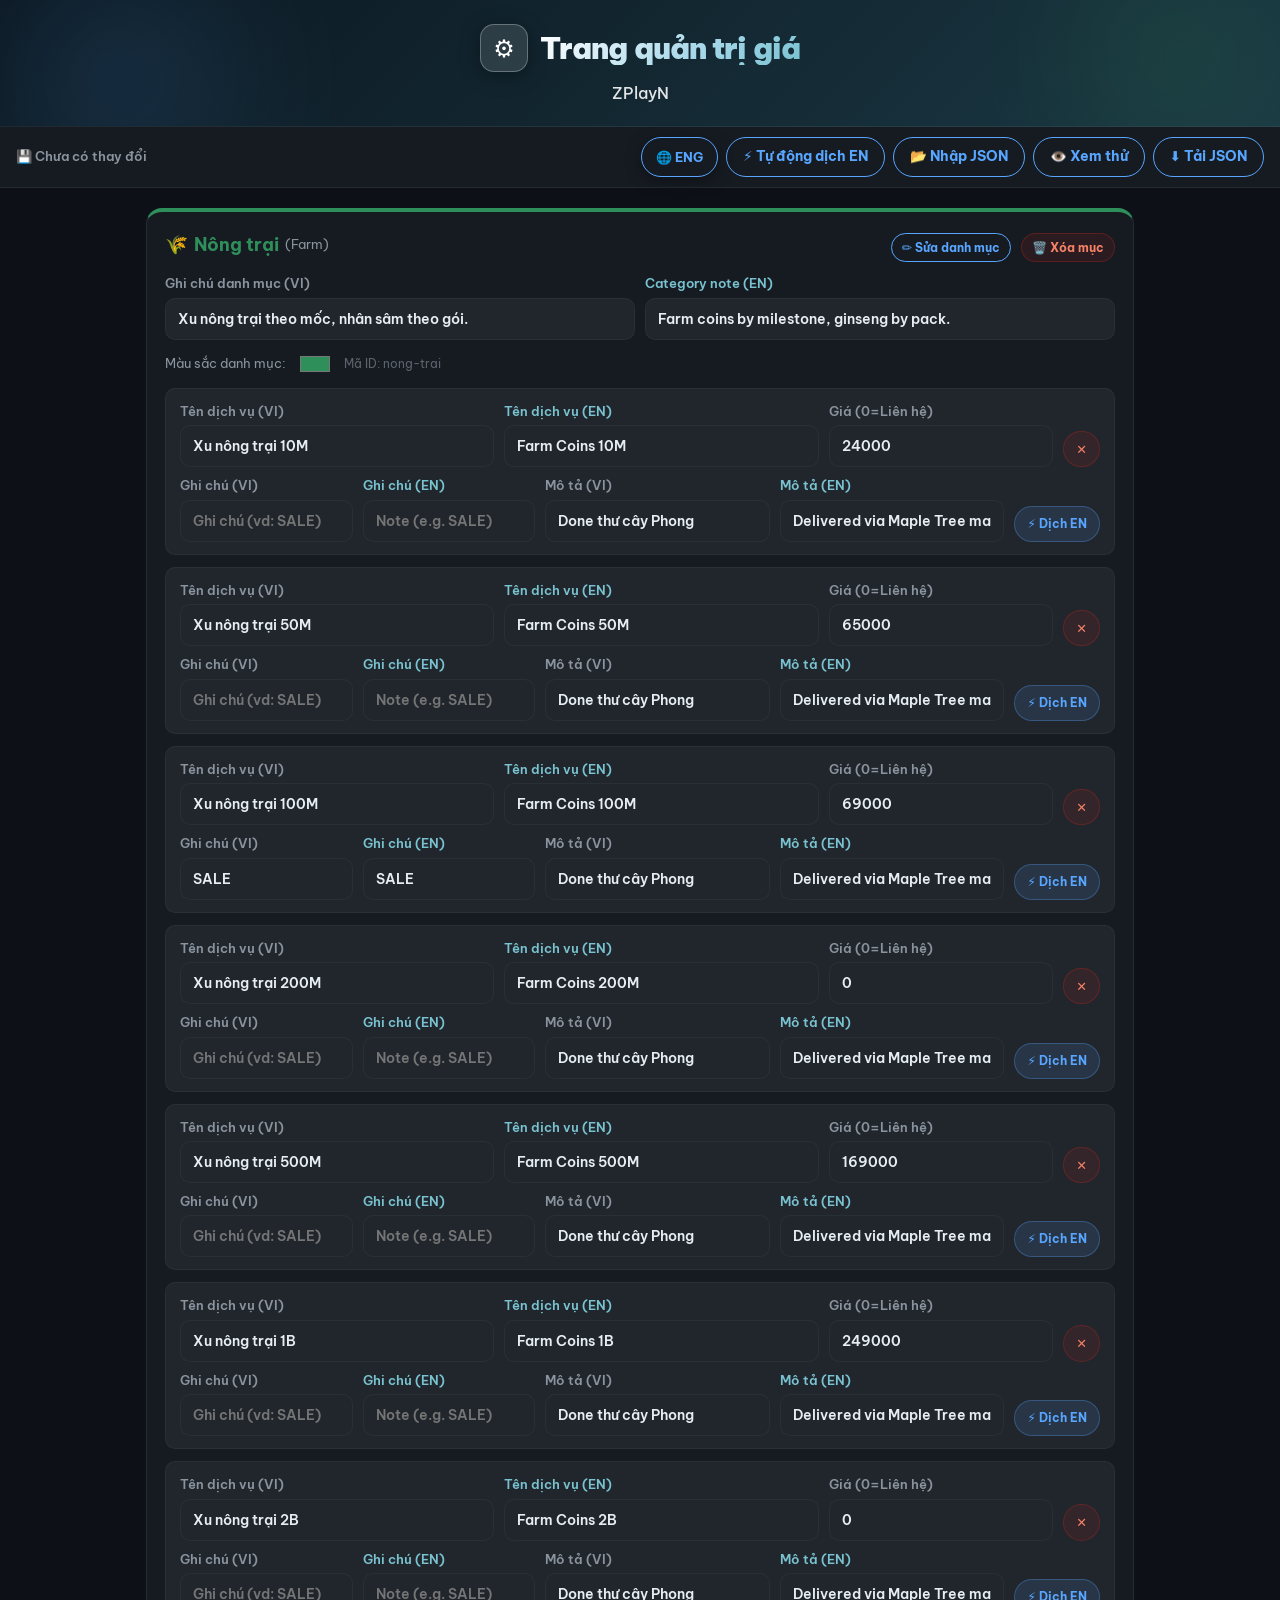
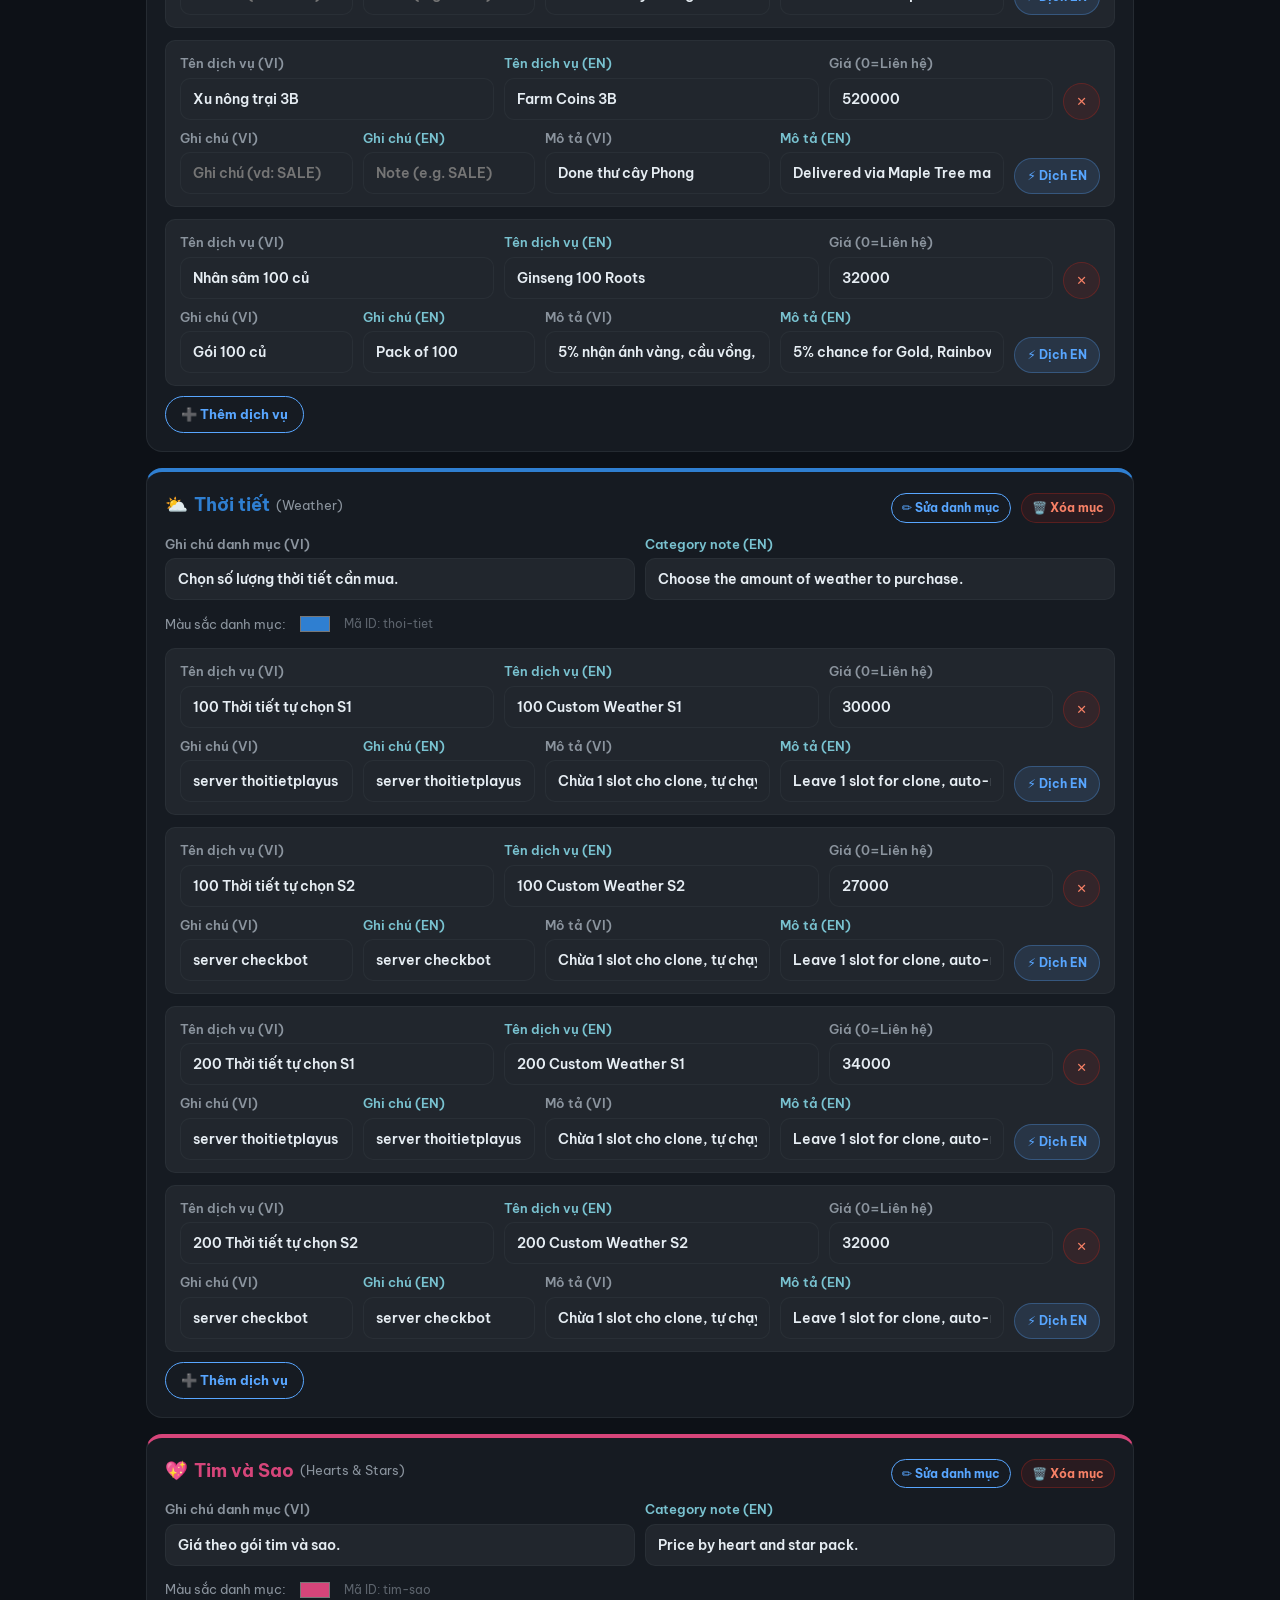
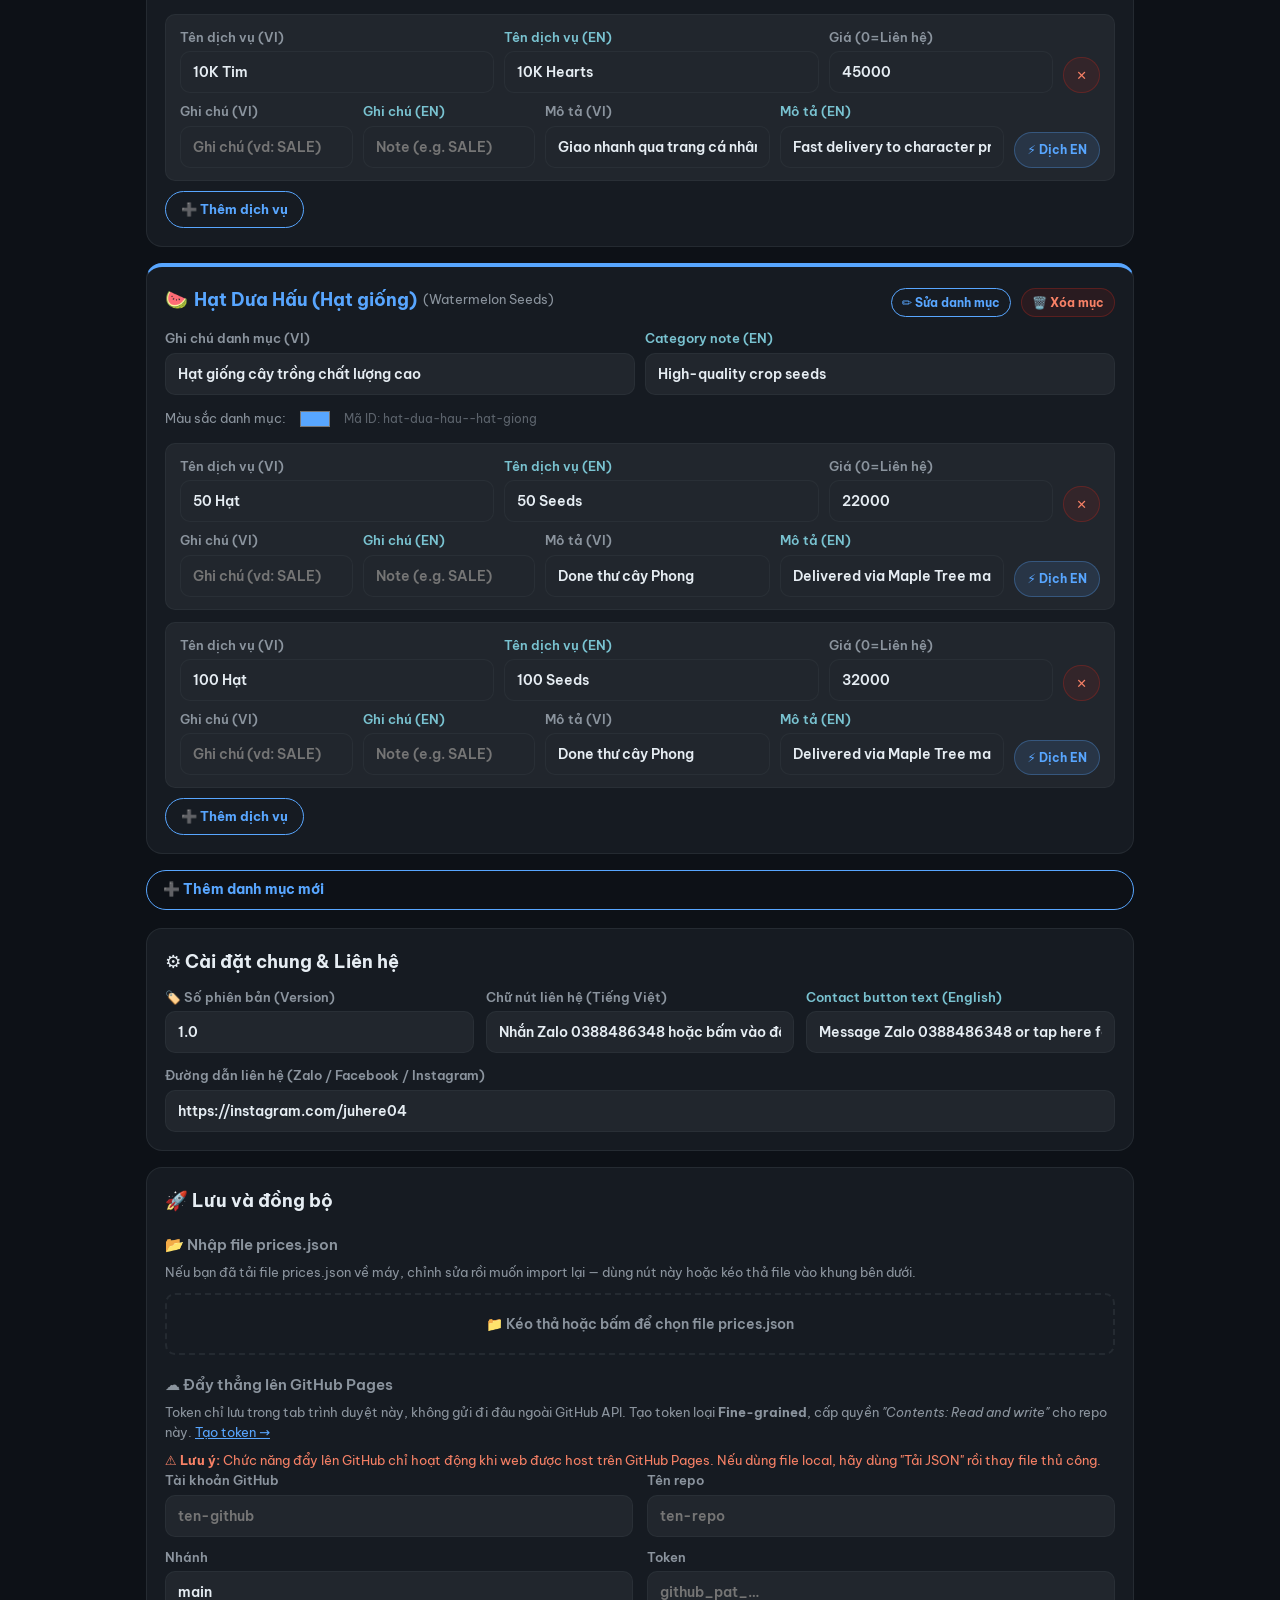
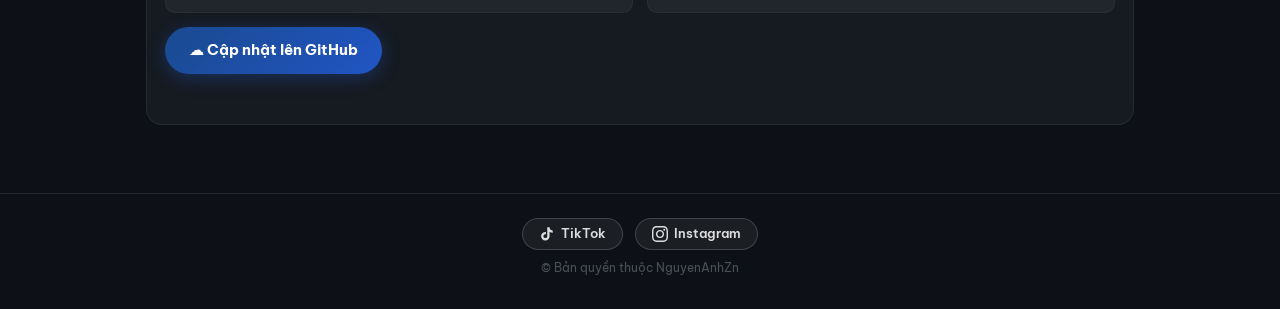
==== commit 1ba817de: "Ver 1.1" ====
--- a/admin.html
+++ b/admin.html
@@ -13,106 +13,8 @@
   <link rel="preconnect" href="https://fonts.gstatic.com" crossorigin>
   <link href="https://fonts.googleapis.com/css2?family=Be+Vietnam+Pro:wght@400;500;600;700;800&display=swap"
     rel="stylesheet">
-  <link rel="stylesheet" href="css/style.css?v=20261020">
-  <link rel="stylesheet" href="css/admin.css?v=20261020">
-  <style>
-    /* ── Lang toggle ── */
-    .lang-toggle {
-      padding: 6px 14px;
-      border-radius: 999px;
-      border: 1.5px solid var(--accent);
-      background: transparent;
-      color: var(--accent);
-      font: 600 .82rem/1 'Be Vietnam Pro', sans-serif;
-      cursor: pointer;
-      transition: all .2s;
-      display: inline-flex;
-      align-items: center;
-      gap: 5px;
-    }
-
-    .lang-toggle:hover {
-      background: var(--accent);
-      color: #fff;
-    }
-
-    /* ── Admin footer ── */
-    .admin-footer {
-      margin-top: 32px;
-      padding: 22px 16px 28px;
-      border-top: 1px solid var(--line);
-      text-align: center;
-      color: var(--ink2);
-      font-size: .82rem;
-    }
-
-    .admin-footer .social-row {
-      display: flex;
-      align-items: center;
-      justify-content: center;
-      gap: 14px;
-      margin-bottom: 10px;
-    }
-
-    .admin-footer .social-link {
-      display: inline-flex;
-      align-items: center;
-      gap: 6px;
-      padding: 8px 18px;
-      border-radius: 999px;
-      text-decoration: none;
-      font: 600 .83rem/1 'Be Vietnam Pro', sans-serif;
-      transition: all .2s;
-      border: 1.5px solid transparent;
-    }
-
-    .social-link.tiktok {
-      background: rgba(255, 255, 255, 0.06);
-      color: #fff;
-      border-color: rgba(255, 255, 255, 0.18);
-    }
-
-    .social-link.tiktok:hover {
-      background: #010101;
-      border-color: #69c9d0;
-      color: #69c9d0;
-    }
-
-    .social-link.instagram {
-      background: rgba(255, 255, 255, 0.06);
-      color: #fff;
-      border-color: rgba(255, 255, 255, 0.18);
-    }
-
-    .social-link.instagram:hover {
-      background: linear-gradient(135deg, #f09433, #e6683c, #dc2743, #cc2366, #bc1888);
-      border-color: transparent;
-      color: #fff;
-    }
-
-    .admin-footer .copyright {
-      margin-top: 8px;
-      opacity: .55;
-      font-size: .78rem;
-    }
-
-    /* TikTok SVG icon */
-    .icon-tiktok {
-      width: 18px;
-      height: 18px;
-      fill: currentColor;
-      display: inline-block;
-      vertical-align: middle;
-    }
-
-    .icon-ig {
-      width: 18px;
-      height: 18px;
-      fill: currentColor;
-      display: inline-block;
-      vertical-align: middle;
-    }
-  </style>
+  <link rel="stylesheet" href="css/style.css?v=20261022">
+  <link rel="stylesheet" href="css/admin.css?v=20261022">
 </head>
 
 <body>
@@ -132,6 +34,7 @@
     <div class="admin-actions">
       <!-- Language Toggle -->
       <button class="lang-toggle" id="langToggle" title="Đổi ngôn ngữ">🌐 ENG</button>
+      <button class="b b-ghost" id="btnAutoTranslateAll" title="Tự động điền bản tiếng Anh cho các mục còn thiếu">⚡ Tự động dịch EN</button>
       <button class="b b-ghost" id="btnImport" title="Nhập file prices.json">📂 Nhập JSON</button>
       <button class="b b-ghost" id="btnPreview">👁️ Xem thử</button>
       <button class="b b-ghost" id="btnDownload">⬇️ Tải JSON</button>
@@ -149,16 +52,19 @@
     <!-- ===== GENERAL & CONTACT SECTION ===== -->
     <section class="panel">
       <h2 id="contactSectionTitle">⚙️ Cài đặt chung & Liên hệ</h2>
-      <div style="display:grid;grid-template-columns:repeat(auto-fit, minmax(240px, 1fr));gap:14px">
-        <label id="lblVersion">🏷️ Số phiên bản (Version hiển thị kế logo)
+      <div style="display:grid;grid-template-columns:repeat(auto-fit, minmax(220px, 1fr));gap:12px;margin-top:10px">
+        <label id="lblVersion">🏷️ Số phiên bản (Version)
           <input id="appVersion" type="text" placeholder="vd: 1.0, 2.1, v1.0...">
         </label>
-        <label id="lblContactText">Chữ trên nút liên hệ
-          <input id="contactLabel" type="text" placeholder="Nhắn Zalo 09xxxxxxxx hoặc vào IG">
+        <label id="lblContactText">Chữ nút liên hệ (Tiếng Việt)
+          <input id="contactLabel" type="text" placeholder="Nhắn Zalo 0388486348 hoặc bấm vào đây để vào IG">
+        </label>
+        <label id="lblContactTextEn" class="lbl-en">Contact button text (English)
+          <input id="contactLabelEn" type="text" placeholder="Message Zalo 0388486348 or tap here for Instagram">
         </label>
       </div>
-      <label id="lblContactLink" style="margin-top:12px">Đường dẫn (Zalo / Facebook / Instagram)
-        <input id="contactLink" type="url" placeholder="https://zalo.me/...">
+      <label id="lblContactLink" style="margin-top:12px">Đường dẫn liên hệ (Zalo / Facebook / Instagram)
+        <input id="contactLink" type="url" placeholder="https://instagram.com/juhere04">
       </label>
     </section>
 
@@ -168,7 +74,7 @@
 
       <!-- Import file JSON -->
       <h3>📂 Nhập file prices.json</h3>
-      <p class="hint">Nếu bạn đã tải file prices.json về máy, chỉnh sửa rồi muốn import lại — dùng nút này.</p>
+      <p class="hint">Nếu bạn đã tải file prices.json về máy, chỉnh sửa rồi muốn import lại — dùng nút này hoặc kéo thả file vào khung bên dưới.</p>
       <label class="import-zone" id="importZone" for="fileInput">
         📁 Kéo thả hoặc bấm để chọn file prices.json
         <input type="file" id="fileInput" accept=".json,application/json">
@@ -227,10 +133,7 @@
     <p class="copyright" id="adminCopyright">© Bản quyền thuộc NguyenAnhZn</p>
   </footer>
 
-  <!-- Hidden file input trigger -->
-  <input type="file" id="fileInput2" accept=".json,application/json" style="display:none">
-
-  <script src="js/admin.js?v=20261020"></script>
+  <script src="js/admin.js?v=20261022"></script>
 </body>
 
 </html>
--- a/css/style.css
+++ b/css/style.css
@@ -7,25 +7,38 @@
   --bg3: #21262d;
   --ink: #e6edf3;
   --ink2: #8b949e;
-  --card: rgba(33, 38, 45, 0.85);
+  --card: rgba(33, 38, 45, 0.88);
   --card-border: rgba(48, 54, 61, 0.8);
   --line: rgba(48, 54, 61, 0.6);
-  --hero-a: #0f2027;
-  --hero-b: #203a43;
-  --hero-c: #2c5364;
+  --hero-a: #0b1720;
+  --hero-b: #132731;
+  --hero-c: #1a3844;
   --accent: #58a6ff;
   --accent2: #3fb950;
   --accent3: #f78166;
+  --gold: #f8c436;
   --radius: 16px;
   --radius-sm: 10px;
-  --shadow: 0 4px 32px rgba(0,0,0,0.4);
-  --shadow-sm: 0 2px 12px rgba(0,0,0,0.25);
-  --transition: 0.25s cubic-bezier(0.4, 0, 0.2, 1);
-}
-
-/* ===== Reset ===== */
-*, *::before, *::after { box-sizing: border-box; margin: 0; padding: 0; }
-html { scroll-behavior: smooth; scroll-padding-top: 72px; font-size: 16px; }
+  --shadow: 0 8px 32px rgba(0, 0, 0, 0.45);
+  --shadow-sm: 0 2px 12px rgba(0, 0, 0, 0.25);
+  --transition: 0.22s cubic-bezier(0.4, 0, 0.2, 1);
+}
+
+/* ===== Reset & Base ===== */
+*,
+*::before,
+*::after {
+  box-sizing: border-box;
+  margin: 0;
+  padding: 0;
+}
+
+html {
+  scroll-behavior: smooth;
+  scroll-padding-top: 68px;
+  font-size: 16px;
+}
+
 body {
   font-family: "Be Vietnam Pro", system-ui, -apple-system, "Segoe UI", sans-serif;
   background: var(--bg);
@@ -33,73 +46,147 @@
   line-height: 1.6;
   overflow-x: hidden;
   min-height: 100vh;
-}
-
-/* ===== Scrollbar ===== */
-::-webkit-scrollbar { width: 6px; height: 6px; }
-::-webkit-scrollbar-track { background: var(--bg2); }
-::-webkit-scrollbar-thumb { background: var(--bg3); border-radius: 999px; }
-::-webkit-scrollbar-thumb:hover { background: var(--accent); }
-
-/* ===== Hero Header ===== */
+  -webkit-font-smoothing: antialiased;
+  -moz-osx-font-smoothing: grayscale;
+}
+
+/* ===== Custom Scrollbar ===== */
+::-webkit-scrollbar {
+  width: 6px;
+  height: 6px;
+}
+
+::-webkit-scrollbar-track {
+  background: var(--bg2);
+}
+
+::-webkit-scrollbar-thumb {
+  background: var(--bg3);
+  border-radius: 999px;
+}
+
+::-webkit-scrollbar-thumb:hover {
+  background: var(--accent);
+}
+
+/* ===== Language Toggle (Top Right) ===== */
+.lang-toggle-wrap {
+  position: fixed;
+  top: 14px;
+  right: 16px;
+  z-index: 850;
+}
+
+.lang-toggle {
+  padding: 7px 16px;
+  border-radius: 999px;
+  border: 1.5px solid rgba(255, 255, 255, 0.3);
+  background: rgba(13, 17, 23, 0.65);
+  backdrop-filter: blur(12px);
+  -webkit-backdrop-filter: blur(12px);
+  color: #fff;
+  font: 700 0.8rem/1 'Be Vietnam Pro', sans-serif;
+  cursor: pointer;
+  transition: all var(--transition);
+  display: inline-flex;
+  align-items: center;
+  gap: 6px;
+  box-shadow: 0 4px 16px rgba(0, 0, 0, 0.35);
+}
+
+.lang-toggle:hover {
+  background: rgba(255, 255, 255, 0.18);
+  border-color: rgba(255, 255, 255, 0.6);
+  transform: translateY(-1px);
+}
+
+.lang-toggle:active {
+  transform: scale(0.96);
+}
+
+/* ===== Hero Header (Clean, Compact, Modern) ===== */
 .hero {
   position: relative;
   background: linear-gradient(135deg, var(--hero-a) 0%, var(--hero-b) 50%, var(--hero-c) 100%);
   color: #fff;
   text-align: center;
-  padding: 64px 20px 52px;
+  padding: 40px 20px 28px;
   overflow: hidden;
-}
-.hero::before, .hero::after {
+  border-bottom: 1px solid rgba(255, 255, 255, 0.08);
+}
+
+.hero::before,
+.hero::after {
   content: '';
   position: absolute;
   border-radius: 50%;
-  filter: blur(80px);
-  opacity: 0.25;
+  filter: blur(70px);
+  opacity: 0.22;
   pointer-events: none;
-  animation: float 8s ease-in-out infinite;
-}
+  animation: floatOrb 9s ease-in-out infinite;
+}
+
 .hero::before {
-  width: 400px; height: 400px;
+  width: 320px;
+  height: 320px;
   background: radial-gradient(circle, #58a6ff 0%, transparent 70%);
-  top: -100px; left: -80px;
-}
+  top: -80px;
+  left: -40px;
+}
+
 .hero::after {
-  width: 300px; height: 300px;
+  width: 260px;
+  height: 260px;
   background: radial-gradient(circle, #3fb950 0%, transparent 70%);
-  bottom: -80px; right: -60px;
-  animation-delay: -4s;
-}
-@keyframes float {
+  bottom: -60px;
+  right: -30px;
+  animation-delay: -4.5s;
+}
+
+@keyframes floatOrb {
   0%, 100% { transform: translateY(0) scale(1); }
-  50% { transform: translateY(-20px) scale(1.05); }
+  50% { transform: translateY(-16px) scale(1.04); }
 }
 
 .hero-brand {
-  display: flex; align-items: center; justify-content: center;
-  gap: 12px; margin-bottom: 12px;
-  position: relative; z-index: 1;
+  display: flex;
+  align-items: center;
+  justify-content: center;
+  gap: 12px;
+  margin-bottom: 8px;
+  position: relative;
+  z-index: 1;
   flex-wrap: wrap;
 }
+
 .hero-logo {
-  width: 52px; height: 52px;
-  background: rgba(255,255,255,0.12);
-  border: 2px solid rgba(255,255,255,0.25);
+  width: 48px;
+  height: 48px;
+  background: rgba(255, 255, 255, 0.12);
+  border: 1.5px solid rgba(255, 255, 255, 0.28);
   border-radius: 14px;
-  display: flex; align-items: center; justify-content: center;
-  font-size: 1.6rem;
-  backdrop-filter: blur(8px);
-  box-shadow: 0 4px 20px rgba(0,0,0,0.3);
+  display: flex;
+  align-items: center;
+  justify-content: center;
+  font-size: 1.5rem;
+  backdrop-filter: blur(10px);
+  box-shadow: 0 4px 20px rgba(0, 0, 0, 0.35);
   flex-shrink: 0;
+  transition: transform var(--transition);
+}
+
+.hero-logo:hover {
+  transform: scale(1.08) rotate(4deg);
 }
 
 .hero h1 {
-  position: relative; z-index: 1;
-  font-size: clamp(1.8rem, 5vw, 3rem);
+  position: relative;
+  z-index: 1;
+  font-size: clamp(1.8rem, 4.5vw, 2.7rem);
   font-weight: 900;
   letter-spacing: -0.03em;
   line-height: 1.15;
-  background: linear-gradient(135deg, #fff 0%, #a8d8ea 60%, #79c2d0 100%);
+  background: linear-gradient(135deg, #ffffff 0%, #a8d8ea 60%, #79c2d0 100%);
   -webkit-background-clip: text;
   -webkit-text-fill-color: transparent;
   background-clip: text;
@@ -110,42 +197,26 @@
   align-items: center;
   padding: 4px 12px;
   border-radius: 999px;
-  background: rgba(88, 166, 255, 0.15);
+  background: rgba(88, 166, 255, 0.16);
   border: 1px solid rgba(88, 166, 255, 0.35);
   color: #79c2d0;
-  font: 700 0.8rem/1 'Be Vietnam Pro', sans-serif;
+  font: 700 0.78rem/1 'Be Vietnam Pro', sans-serif;
   letter-spacing: 0.02em;
   backdrop-filter: blur(8px);
-  -webkit-backdrop-filter: blur(8px);
   box-shadow: 0 2px 10px rgba(0, 0, 0, 0.25);
   vertical-align: middle;
   align-self: center;
   user-select: none;
 }
-.hero-sub { margin-top: 10px; font-size: 1.1rem; opacity: 0.85; font-weight: 500; position: relative; z-index: 1; }
-.hero-badges {
-  display: flex; align-items: center; justify-content: center;
-  gap: 10px; margin-top: 18px; flex-wrap: wrap;
-  position: relative; z-index: 1;
-}
-.hero-badge {
-  display: inline-flex; align-items: center; gap: 5px;
-  padding: 5px 14px; border-radius: 999px;
-  background: rgba(255,255,255,0.1);
-  border: 1px solid rgba(255,255,255,0.2);
-  font-size: 0.82rem; font-weight: 600;
-  backdrop-filter: blur(8px); color: rgba(255,255,255,0.9);
-}
-.hero-badge .dot {
-  width: 7px; height: 7px; border-radius: 50%;
-  background: #3fb950; box-shadow: 0 0 6px #3fb950;
-  animation: pulseDot 2s ease-in-out infinite;
-}
-@keyframes pulseDot {
-  0%, 100% { opacity: 1; transform: scale(1); }
-  50% { opacity: 0.5; transform: scale(0.75); }
-}
-.hero-updated { margin-top: 6px; font-size: .82rem; opacity: .65; position: relative; z-index: 1; }
+
+.hero-sub {
+  margin-top: 6px;
+  font-size: 1.02rem;
+  opacity: 0.88;
+  font-weight: 500;
+  position: relative;
+  z-index: 1;
+}
 
 /* ── Live Auto-update & Refresh Widget ── */
 .hero-updated-wrap {
@@ -153,20 +224,21 @@
   align-items: center;
   justify-content: center;
   gap: 8px;
-  margin-top: 12px;
-  padding: 6px 16px;
+  margin-top: 14px;
+  padding: 5px 15px;
   background: rgba(255, 255, 255, 0.08);
-  border: 1px solid rgba(255, 255, 255, 0.18);
-  border-radius: 999px;
-  font-size: 0.82rem;
+  border: 1px solid rgba(255, 255, 255, 0.16);
+  border-radius: 999px;
+  font-size: 0.8rem;
   backdrop-filter: blur(10px);
   -webkit-backdrop-filter: blur(10px);
   color: rgba(255, 255, 255, 0.92);
   position: relative;
   z-index: 1;
   flex-wrap: wrap;
-  box-shadow: 0 4px 16px rgba(0, 0, 0, 0.2);
-}
+  box-shadow: 0 4px 16px rgba(0, 0, 0, 0.25);
+}
+
 .hero-updated-wrap .live-dot-wrap {
   display: inline-flex;
   align-items: center;
@@ -174,6 +246,7 @@
   font-weight: 600;
   color: #7ee787;
 }
+
 .hero-updated-wrap .live-pulse {
   display: inline-block;
   width: 7px;
@@ -183,51 +256,66 @@
   box-shadow: 0 0 8px #3fb950;
   animation: pulseDot 1.8s ease-in-out infinite;
 }
+
+@keyframes pulseDot {
+  0%, 100% { opacity: 1; transform: scale(1); }
+  50% { opacity: 0.45; transform: scale(0.75); }
+}
+
 .hero-updated-sep {
   opacity: 0.35;
   user-select: none;
 }
+
 .hero-updated-date {
   opacity: 0.85;
 }
+
 .hero-updated-date #updated {
   font-weight: 600;
   color: #fff;
 }
+
 .btn-refresh-price {
   display: inline-flex;
   align-items: center;
-  gap: 4px;
+  gap: 5px;
   margin-left: 2px;
-  padding: 3px 10px;
+  padding: 3px 11px;
   border: 1px solid rgba(255, 255, 255, 0.25);
   background: rgba(255, 255, 255, 0.12);
   border-radius: 999px;
   color: #fff;
   font: 600 0.76rem/1 'Be Vietnam Pro', sans-serif;
   cursor: pointer;
-  transition: all 0.2s ease;
-}
+  transition: all var(--transition);
+}
+
 .btn-refresh-price:hover {
   background: rgba(255, 255, 255, 0.25);
   border-color: rgba(255, 255, 255, 0.45);
 }
+
 .btn-refresh-price:active {
-  transform: scale(0.96);
-}
+  transform: scale(0.95);
+}
+
 .btn-refresh-price .refresh-icon {
   width: 12px;
   height: 12px;
   display: inline-block;
   vertical-align: middle;
 }
+
 .btn-refresh-price.is-loading {
   opacity: 0.75;
   pointer-events: none;
 }
+
 .btn-refresh-price.is-loading .refresh-icon {
   animation: spinRefresh 0.75s linear infinite;
 }
+
 @keyframes spinRefresh {
   from { transform: rotate(0deg); }
   to { transform: rotate(360deg); }
@@ -240,12 +328,12 @@
   left: 50%;
   transform: translateX(-50%) translateY(100px);
   background: rgba(22, 27, 34, 0.95);
-  border: 1px solid rgba(63, 185, 80, 0.45);
+  border: 1px solid rgba(63, 185, 80, 0.5);
   color: #fff;
   padding: 10px 22px;
   border-radius: 999px;
   font: 600 0.84rem/1.2 'Be Vietnam Pro', sans-serif;
-  box-shadow: 0 12px 32px rgba(0, 0, 0, 0.5), 0 0 16px rgba(63, 185, 80, 0.25);
+  box-shadow: 0 12px 32px rgba(0, 0, 0, 0.55), 0 0 16px rgba(63, 185, 80, 0.25);
   backdrop-filter: blur(12px);
   -webkit-backdrop-filter: blur(12px);
   z-index: 9998;
@@ -257,404 +345,1040 @@
   gap: 8px;
   white-space: nowrap;
 }
+
 .price-toast.show {
   transform: translateX(-50%) translateY(0);
   opacity: 1;
 }
 
-/* ===== Stats Bar ===== */
+/* ===== Stats & Quick Action Bar ===== */
 .stats-bar {
-  display: flex; gap: 10px; justify-content: center; flex-wrap: wrap;
-  padding: 12px 16px;
+  display: flex;
+  gap: 8px;
+  align-items: center;
+  justify-content: center;
+  flex-wrap: wrap;
+  padding: 10px 16px;
   background: var(--bg2);
   border-bottom: 1px solid var(--line);
 }
+
 .stat-chip {
-  display: inline-flex; align-items: center; gap: 5px;
-  padding: 5px 13px;
-  background: var(--bg3); border: 1px solid var(--line);
-  border-radius: 999px; font-size: 0.8rem; font-weight: 600; color: var(--ink2);
-}
-.stat-chip strong { color: var(--ink); }
-
-/* ===== Sticky Tab Nav ===== */
+  display: inline-flex;
+  align-items: center;
+  gap: 5px;
+  padding: 5px 12px;
+  background: var(--bg3);
+  border: 1px solid var(--line);
+  border-radius: 999px;
+  font-size: 0.78rem;
+  font-weight: 600;
+  color: var(--ink2);
+}
+
+.stat-chip strong {
+  color: var(--ink);
+}
+
+/* Fast Order / Contact CTA inside Stats Bar */
+.btn-contact-quick {
+  display: inline-flex;
+  align-items: center;
+  gap: 6px;
+  padding: 5px 14px;
+  border-radius: 999px;
+  background: linear-gradient(135deg, #0068ff 0%, #0091ff 100%);
+  color: #fff;
+  font-size: 0.78rem;
+  font-weight: 700;
+  text-decoration: none;
+  border: 1px solid rgba(255, 255, 255, 0.2);
+  box-shadow: 0 2px 10px rgba(0, 104, 255, 0.35);
+  cursor: pointer;
+  transition: all var(--transition);
+}
+
+.btn-contact-quick:hover {
+  transform: translateY(-1px);
+  box-shadow: 0 4px 16px rgba(0, 104, 255, 0.5);
+  color: #fff;
+}
+
+/* ===== Game Notice Button ===== */
+.notice-btn {
+  display: inline-flex;
+  align-items: center;
+  gap: 6px;
+  padding: 5px 14px;
+  border-radius: 999px;
+  border: 1.5px solid rgba(248, 196, 54, 0.45);
+  background: rgba(248, 196, 54, 0.08);
+  color: #f8c436;
+  font: 600 0.78rem/1 'Be Vietnam Pro', sans-serif;
+  cursor: pointer;
+  transition: all var(--transition);
+  position: relative;
+}
+
+.notice-btn:hover {
+  background: rgba(248, 196, 54, 0.18);
+  border-color: rgba(248, 196, 54, 0.75);
+  box-shadow: 0 0 16px rgba(248, 196, 54, 0.25);
+  transform: translateY(-1px);
+}
+
+.notice-btn .bell-icon {
+  display: inline-block;
+  animation: bellRing 3.5s ease-in-out infinite;
+  font-size: 0.95rem;
+  transform-origin: top center;
+}
+
+@keyframes bellRing {
+  0%, 80%, 100% { transform: rotate(0deg); }
+  85% { transform: rotate(18deg); }
+  90% { transform: rotate(-15deg); }
+  95% { transform: rotate(10deg); }
+}
+
+.notice-dot {
+  width: 7px;
+  height: 7px;
+  border-radius: 50%;
+  background: #f8c436;
+  box-shadow: 0 0 8px #f8c436;
+  animation: pulseDot 2s ease-in-out infinite;
+  position: absolute;
+  top: -2px;
+  right: -2px;
+}
+
+/* ===== Sticky Tab Navigation ===== */
 .tabs {
-  position: sticky; top: 0; z-index: 100;
-  display: flex; gap: 6px; justify-content: center;
+  position: sticky;
+  top: 0;
+  z-index: 100;
+  display: flex;
+  gap: 8px;
+  justify-content: center;
   padding: 10px 16px;
-  background: rgba(13, 17, 23, 0.95);
+  background: rgba(13, 17, 23, 0.92);
   backdrop-filter: blur(16px) saturate(180%);
+  -webkit-backdrop-filter: blur(16px) saturate(180%);
   border-bottom: 1px solid var(--line);
   overflow-x: auto;
-}
-.tabs::-webkit-scrollbar { height: 0; }
+  scrollbar-width: none;
+}
+
+.tabs::-webkit-scrollbar {
+  display: none;
+}
+
 .tabs a {
   flex: 0 0 auto;
   padding: 7px 16px;
   border-radius: 999px;
   border: 1.5px solid var(--c, #58a6ff);
   color: var(--c, #58a6ff);
-  font-weight: 700; font-size: .88rem;
-  text-decoration: none; white-space: nowrap;
+  font-weight: 700;
+  font-size: 0.85rem;
+  text-decoration: none;
+  white-space: nowrap;
   transition: all var(--transition);
-  display: flex; align-items: center; gap: 5px;
-}
-.tabs a:hover, .tabs a:focus-visible, .tabs a.active {
-  background: var(--c, #58a6ff); color: #fff;
-  box-shadow: 0 0 16px color-mix(in srgb, var(--c, #58a6ff) 40%, transparent);
+  display: flex;
+  align-items: center;
+  gap: 6px;
+}
+
+.tabs a:hover,
+.tabs a:focus-visible,
+.tabs a.active {
+  background: var(--c, #58a6ff);
+  color: #fff;
+  box-shadow: 0 0 16px color-mix(in srgb, var(--c, #58a6ff) 45%, transparent);
   outline: none;
 }
 
 /* ===== Search Bar ===== */
 .search-wrap {
-  max-width: 440px; margin: 20px auto 4px;
+  max-width: 480px;
+  margin: 18px auto 4px;
   position: relative;
 }
+
 .search-wrap input {
   width: 100%;
-  padding: 11px 18px 11px 44px;
-  background: var(--bg2); border: 1.5px solid var(--line);
-  border-radius: 999px; color: var(--ink);
-  font: inherit; font-size: .9rem;
-  transition: all var(--transition); outline: none;
-}
-.search-wrap input::placeholder { color: var(--ink2); }
-.search-wrap input:focus { border-color: var(--accent); box-shadow: 0 0 0 3px rgba(88,166,255,0.15); }
+  padding: 11px 40px 11px 42px;
+  background: var(--bg2);
+  border: 1.5px solid var(--line);
+  border-radius: 999px;
+  color: var(--ink);
+  font: inherit;
+  font-size: 0.9rem;
+  transition: all var(--transition);
+  outline: none;
+}
+
+.search-wrap input::placeholder {
+  color: var(--ink2);
+}
+
+.search-wrap input:focus {
+  border-color: var(--accent);
+  box-shadow: 0 0 0 3px rgba(88, 166, 255, 0.18);
+}
+
 .search-wrap .s-icon {
-  position: absolute; left: 16px; top: 50%;
+  position: absolute;
+  left: 15px;
+  top: 50%;
   transform: translateY(-50%);
-  color: var(--ink2); pointer-events: none; font-size: .95rem;
+  color: var(--ink2);
+  pointer-events: none;
+  font-size: 0.95rem;
+}
+
+.search-clear-btn {
+  position: absolute;
+  right: 12px;
+  top: 50%;
+  transform: translateY(-50%);
+  width: 24px;
+  height: 24px;
+  border-radius: 50%;
+  border: 0;
+  background: rgba(255, 255, 255, 0.1);
+  color: var(--ink2);
+  font-size: 13px;
+  cursor: pointer;
+  display: none;
+  align-items: center;
+  justify-content: center;
+  transition: all 0.15s;
+}
+
+.search-clear-btn:hover {
+  background: rgba(255, 255, 255, 0.2);
+  color: #fff;
+}
+
+.search-clear-btn.visible {
+  display: flex;
 }
 
 /* ===== Container ===== */
-.container { max-width: 1000px; margin: 0 auto; padding: 24px 16px 16px; }
+.container {
+  max-width: 1020px;
+  margin: 0 auto;
+  padding: 20px 16px 16px;
+}
+
 .loading {
-  text-align: center; color: var(--ink2); padding: 60px 0; font-size: 1rem;
-  display: flex; align-items: center; justify-content: center; gap: 10px;
-}
+  text-align: center;
+  color: var(--ink2);
+  padding: 50px 0;
+  font-size: 0.95rem;
+  display: flex;
+  align-items: center;
+  justify-content: center;
+  gap: 10px;
+}
+
 .loading::before {
   content: '';
-  width: 20px; height: 20px;
-  border: 2.5px solid var(--line); border-top-color: var(--accent);
-  border-radius: 50%; animation: spin 0.8s linear infinite; flex-shrink: 0;
-}
-@keyframes spin { to { transform: rotate(360deg); } }
-.error { text-align: center; color: var(--accent3); padding: 40px 0; }
-
-/* ===== Section ===== */
+  width: 20px;
+  height: 20px;
+  border: 2.5px solid var(--line);
+  border-top-color: var(--accent);
+  border-radius: 50%;
+  animation: spin 0.8s linear infinite;
+  flex-shrink: 0;
+}
+
+@keyframes spin {
+  to { transform: rotate(360deg); }
+}
+
+.error {
+  text-align: center;
+  color: var(--accent3);
+  padding: 40px 0;
+}
+
+/* ===== Sections ===== */
 .section {
-  margin-bottom: 40px;
-  opacity: 0; transform: translateY(16px);
-  animation: fadeUp 0.45s ease forwards;
-}
-.section:nth-child(1) { animation-delay: 0.05s; }
-.section:nth-child(2) { animation-delay: 0.12s; }
-.section:nth-child(3) { animation-delay: 0.19s; }
-.section:nth-child(4) { animation-delay: 0.26s; }
-@keyframes fadeUp { to { opacity: 1; transform: translateY(0); } }
+  margin-bottom: 36px;
+  opacity: 0;
+  transform: translateY(14px);
+  animation: fadeUp 0.4s ease forwards;
+}
+
+.section:nth-child(1) { animation-delay: 0.04s; }
+.section:nth-child(2) { animation-delay: 0.10s; }
+.section:nth-child(3) { animation-delay: 0.16s; }
+.section:nth-child(4) { animation-delay: 0.22s; }
+
+@keyframes fadeUp {
+  to {
+    opacity: 1;
+    transform: translateY(0);
+  }
+}
 
 .section-head {
-  display: flex; flex-direction: column; gap: 3px;
-  padding: 13px 17px;
-  background: linear-gradient(90deg, rgba(255,255,255,0.03) 0%, transparent 100%);
-  border-left: 5px solid var(--c);
+  display: flex;
+  flex-direction: column;
+  gap: 3px;
+  padding: 12px 16px;
+  background: linear-gradient(90deg, rgba(255, 255, 255, 0.04) 0%, transparent 100%);
+  border-left: 4px solid var(--c);
   border-radius: 0 var(--radius-sm) var(--radius-sm) 0;
-  margin-bottom: 14px;
-}
+  margin-bottom: 12px;
+}
+
 .section-head h2 {
-  font-size: 1.35rem; font-weight: 800; color: var(--c);
-  display: flex; align-items: center; gap: 8px;
-}
-.section-head p { color: var(--ink2); font-size: .86rem; }
-
-/* ===== Price Grid ===== */
+  font-size: 1.3rem;
+  font-weight: 800;
+  color: var(--c);
+  display: flex;
+  align-items: center;
+  gap: 8px;
+}
+
+.section-head p {
+  color: var(--ink2);
+  font-size: 0.84rem;
+}
+
+/* ===== Price Grid & Cards ===== */
 .grid {
-  display: grid; gap: 11px;
-  grid-template-columns: repeat(auto-fill, minmax(195px, 1fr));
-}
+  display: grid;
+  gap: 12px;
+  grid-template-columns: repeat(auto-fill, minmax(200px, 1fr));
+}
+
 .item {
   background: var(--card);
   border: 1px solid var(--card-border);
   border-top: 3px solid var(--c);
   border-radius: var(--radius);
-  padding: 17px 15px 15px;
-  display: flex; flex-direction: column; justify-content: space-between;
-  gap: 10px; min-height: 108px;
+  padding: 16px 15px 14px;
+  display: flex;
+  flex-direction: column;
+  justify-content: space-between;
+  gap: 10px;
+  min-height: 110px;
   transition: all var(--transition);
-  cursor: default; position: relative; overflow: hidden;
+  cursor: default;
+  position: relative;
+  overflow: hidden;
   backdrop-filter: blur(8px);
 }
+
 .item::after {
   content: '';
-  position: absolute; inset: 0;
-  background: linear-gradient(135deg, rgba(255,255,255,0.02) 0%, transparent 60%);
+  position: absolute;
+  inset: 0;
+  background: linear-gradient(135deg, rgba(255, 255, 255, 0.03) 0%, transparent 60%);
   pointer-events: none;
 }
+
 .item:hover {
   border-color: var(--c);
   transform: translateY(-3px);
-  box-shadow: 0 8px 28px rgba(0,0,0,0.3), 0 0 18px rgba(255,255,255,0.04);
-}
-.item-name { font-size: .98rem; font-weight: 700; color: var(--ink); }
-.item-desc { font-size: .79rem; color: var(--accent); opacity: .85; margin-top: 1px; }
-.item-note { font-size: .8rem; color: var(--ink2); }
-.item-price { font-size: 1.22rem; font-weight: 800; color: var(--c); }
+  box-shadow: 0 8px 24px rgba(0, 0, 0, 0.35), 0 0 16px rgba(255, 255, 255, 0.04);
+}
+
+.item-content {
+  display: flex;
+  flex-direction: column;
+  gap: 4px;
+}
+
+.item-name {
+  font-size: 0.95rem;
+  font-weight: 700;
+  color: var(--ink);
+  line-height: 1.35;
+}
+
+.item-desc {
+  font-size: 0.78rem;
+  color: var(--accent);
+  opacity: 0.9;
+  line-height: 1.4;
+}
+
+.item-note {
+  display: inline-block;
+  align-self: flex-start;
+  font-size: 0.72rem;
+  font-weight: 700;
+  padding: 2px 7px;
+  border-radius: 999px;
+  background: rgba(255, 255, 255, 0.08);
+  border: 1px solid rgba(255, 255, 255, 0.15);
+  color: var(--ink2);
+  margin-top: 2px;
+  text-transform: uppercase;
+}
+
+.item-note.sale {
+  background: rgba(247, 129, 102, 0.15);
+  border-color: rgba(247, 129, 102, 0.4);
+  color: #ff9b84;
+}
+
+.item-price-wrap {
+  margin-top: auto;
+  padding-top: 6px;
+  display: flex;
+  align-items: baseline;
+  justify-content: space-between;
+}
+
+.item-price {
+  font-size: 1.22rem;
+  font-weight: 800;
+  color: var(--c);
+  letter-spacing: -0.01em;
+}
+
+/* Interactive Contact Button on Price 0 */
 .item-price-contact {
-  font-size: 0.82rem; font-weight: 700; color: var(--ink2);
-  background: rgba(255,255,255,0.05); border: 1px solid var(--line);
-  border-radius: 999px; padding: 3px 11px;
-  display: inline-flex; align-items: center; gap: 4px;
-}
-
-/* ===== Footer ===== */
+  font-size: 0.8rem;
+  font-weight: 700;
+  color: #fff;
+  background: linear-gradient(135deg, #0068ff 0%, #0091ff 100%);
+  border: 1px solid rgba(255, 255, 255, 0.2);
+  border-radius: 999px;
+  padding: 5px 12px;
+  display: inline-flex;
+  align-items: center;
+  gap: 5px;
+  cursor: pointer;
+  text-decoration: none;
+  box-shadow: 0 2px 8px rgba(0, 104, 255, 0.3);
+  transition: all var(--transition);
+}
+
+.item-price-contact:hover {
+  transform: translateY(-1px);
+  box-shadow: 0 4px 14px rgba(0, 104, 255, 0.45);
+}
+
+.item-price-contact:active {
+  transform: scale(0.96);
+}
+
+/* ===== QR Zalo Popup ===== */
+.qr-modal {
+  position: fixed;
+  inset: 0;
+  z-index: 9999;
+  display: none;
+  align-items: center;
+  justify-content: center;
+  padding: 20px;
+  background: rgba(0, 0, 0, 0.7);
+  backdrop-filter: blur(6px);
+  -webkit-backdrop-filter: blur(6px);
+}
+
+.qr-modal.open {
+  display: flex;
+}
+
+.qr-box {
+  position: relative;
+  width: 100%;
+  max-width: 340px;
+  padding: 24px 20px 20px;
+  background: #ffffff;
+  color: #111;
+  border-radius: 20px;
+  text-align: center;
+  font-family: 'Be Vietnam Pro', sans-serif;
+  box-shadow: 0 20px 50px rgba(0, 0, 0, 0.5);
+  animation: qrPop 0.22s ease;
+}
+
+.qr-box h3 {
+  margin: 0 0 4px;
+  font-size: 18px;
+  font-weight: 800;
+  color: #0068ff;
+}
+
+.qr-box p {
+  margin: 0 0 14px;
+  font-size: 13px;
+  color: #555;
+  line-height: 1.4;
+}
+
+.qr-box img {
+  width: 100%;
+  height: auto;
+  border-radius: 12px;
+  display: block;
+  border: 1px solid #e1e4e8;
+}
+
+.qr-close {
+  position: absolute;
+  top: 10px;
+  right: 12px;
+  width: 32px;
+  height: 32px;
+  border: 0;
+  border-radius: 50%;
+  background: #f0f2f5;
+  color: #444;
+  font-size: 16px;
+  cursor: pointer;
+  display: flex;
+  align-items: center;
+  justify-content: center;
+  transition: background 0.15s;
+}
+
+.qr-close:hover {
+  background: #e4e6e9;
+  color: #000;
+}
+
+@keyframes qrPop {
+  from { transform: scale(0.92); opacity: 0; }
+  to { transform: scale(1); opacity: 1; }
+}
+
+/* ===== Footer & Social ===== */
 .footer {
-  text-align: center; padding: 22px 16px 52px; color: var(--ink2); font-size: .84rem;
-  border-top: 1px solid var(--line); margin-top: 8px;
-}
-.footer-inner { display: flex; flex-direction: column; align-items: center; gap: 14px; }
-.btn {
-  display: inline-flex; align-items: center; gap: 8px;
-  padding: 13px 30px; border-radius: 999px;
-  background: linear-gradient(135deg, #1d7a45 0%, #2ea043 100%);
-  color: #fff; font-weight: 700; font-size: .95rem;
-  text-decoration: none; transition: all var(--transition);
-  box-shadow: 0 4px 18px rgba(46,160,67,0.3);
-}
-.btn:hover, .btn:focus-visible {
+  text-align: center;
+  padding: 26px 16px 56px;
+  color: var(--ink2);
+  font-size: 0.84rem;
+  border-top: 1px solid var(--line);
+  margin-top: 16px;
+}
+
+.footer-inner {
+  display: flex;
+  flex-direction: column;
+  align-items: center;
+  gap: 14px;
+}
+
+.qr-btn {
+  display: inline-flex;
+  align-items: center;
+  gap: 8px;
+  padding: 11px 22px;
+  border: 0;
+  border-radius: 999px;
+  background: linear-gradient(135deg, #0068ff 0%, #0084ff 100%);
+  color: #fff;
+  font: 700 0.88rem/1 'Be Vietnam Pro', sans-serif;
+  cursor: pointer;
+  box-shadow: 0 4px 16px rgba(0, 104, 255, 0.35);
+  transition: transform var(--transition), box-shadow var(--transition);
+}
+
+.qr-btn:hover {
   transform: translateY(-2px);
-  box-shadow: 0 8px 28px rgba(46,160,67,0.45); outline: none;
+  box-shadow: 0 6px 20px rgba(0, 104, 255, 0.45);
+}
+
+.qr-btn:active {
+  transform: scale(0.97);
+}
+
+.footer-social {
+  display: flex;
+  align-items: center;
+  justify-content: center;
+  gap: 12px;
+  margin: 6px 0 2px;
+  flex-wrap: wrap;
+}
+
+.footer-social a {
+  display: inline-flex;
+  align-items: center;
+  gap: 6px;
+  padding: 7px 16px;
+  border-radius: 999px;
+  text-decoration: none;
+  font: 600 0.82rem/1 'Be Vietnam Pro', sans-serif;
+  transition: all var(--transition);
+  border: 1.5px solid rgba(255, 255, 255, 0.18);
+  color: rgba(255, 255, 255, 0.85);
+  background: rgba(255, 255, 255, 0.06);
+}
+
+.footer-social a:hover {
+  border-color: rgba(255, 255, 255, 0.45);
+  color: #fff;
+  background: rgba(255, 255, 255, 0.14);
+  transform: translateY(-1px);
+}
+
+.footer-social .tiktok-link:hover {
+  border-color: #69c9d0;
+  background: rgba(105, 201, 208, 0.12);
+  color: #69c9d0;
+}
+
+.footer-social .ig-link:hover {
+  background: linear-gradient(135deg, rgba(240, 148, 51, 0.22), rgba(188, 24, 136, 0.22));
+  border-color: #cc2366;
+  color: #ff7eb3;
+}
+
+.icon-social {
+  width: 16px;
+  height: 16px;
+  fill: currentColor;
+  display: inline-block;
+  vertical-align: middle;
+}
+
+.footer-copy {
+  font-size: 0.77rem;
+  opacity: 0.48;
+  margin-top: 2px;
+}
+
+/* ===== Floating Contact Action Button (Mobile-First) ===== */
+.floating-order-btn {
+  position: fixed;
+  bottom: 22px;
+  left: 18px;
+  padding: 10px 18px;
+  border-radius: 999px;
+  background: linear-gradient(135deg, #0068ff 0%, #0091ff 100%);
+  color: #fff;
+  font: 700 0.84rem/1 'Be Vietnam Pro', sans-serif;
+  border: 1.5px solid rgba(255, 255, 255, 0.25);
+  box-shadow: 0 6px 22px rgba(0, 104, 255, 0.45);
+  cursor: pointer;
+  display: inline-flex;
+  align-items: center;
+  gap: 7px;
+  z-index: 250;
+  transition: all var(--transition);
+  text-decoration: none;
+}
+
+.floating-order-btn:hover {
+  transform: translateY(-2px);
+  box-shadow: 0 8px 26px rgba(0, 104, 255, 0.55);
+  color: #fff;
+}
+
+.floating-order-btn:active {
+  transform: scale(0.96);
 }
 
 /* ===== Scroll to Top ===== */
 #scrollTop {
-  position: fixed; bottom: 22px; right: 18px;
-  width: 42px; height: 42px; border-radius: 50%;
-  background: var(--bg3); border: 1.5px solid var(--line);
-  color: var(--ink2); font-size: 1rem; cursor: pointer;
-  display: flex; align-items: center; justify-content: center;
-  opacity: 0; pointer-events: none;
-  transition: all var(--transition); z-index: 200;
+  position: fixed;
+  bottom: 22px;
+  right: 18px;
+  width: 42px;
+  height: 42px;
+  border-radius: 50%;
+  background: var(--bg3);
+  border: 1.5px solid var(--line);
+  color: var(--ink2);
+  font-size: 1rem;
+  cursor: pointer;
+  display: flex;
+  align-items: center;
+  justify-content: center;
+  opacity: 0;
+  pointer-events: none;
+  transition: all var(--transition);
+  z-index: 200;
   box-shadow: var(--shadow-sm);
 }
-#scrollTop.show { opacity: 1; pointer-events: auto; }
-#scrollTop:hover { background: var(--accent); color: #fff; border-color: var(--accent); transform: translateY(-2px); }
+
+#scrollTop.show {
+  opacity: 1;
+  pointer-events: auto;
+}
+
+#scrollTop:hover {
+  background: var(--accent);
+  color: #fff;
+  border-color: var(--accent);
+  transform: translateY(-2px);
+}
 
 /* ===== No Results ===== */
 .no-results {
-  text-align: center; padding: 32px 16px; color: var(--ink2);
-  font-size: .9rem; grid-column: 1 / -1;
-}
-
-/* ===== Game Notice Button ===== */
-.notice-btn {
-  display: inline-flex; align-items: center; gap: 7px;
-  padding: 7px 18px; border-radius: 999px;
-  border: 1.5px solid rgba(248, 196, 54, 0.45);
-  background: rgba(248, 196, 54, 0.08);
-  color: #f8c436; font: 600 .82rem/1 'Be Vietnam Pro', sans-serif;
-  cursor: pointer; transition: all .2s;
-  position: relative;
-}
-.notice-btn:hover {
-  background: rgba(248, 196, 54, 0.18);
-  border-color: rgba(248, 196, 54, 0.75);
-  box-shadow: 0 0 18px rgba(248, 196, 54, 0.25);
-  transform: translateY(-1px);
-}
-.notice-btn .bell-icon {
-  display: inline-block;
-  animation: bellRing 3s ease-in-out infinite;
-  font-size: 1rem;
-  transform-origin: top center;
-}
-@keyframes bellRing {
-  0%, 80%, 100% { transform: rotate(0deg); }
-  85% { transform: rotate(18deg); }
-  90% { transform: rotate(-15deg); }
-  95% { transform: rotate(10deg); }
-}
-.notice-dot {
-  width: 8px; height: 8px; border-radius: 50%;
-  background: #f8c436;
-  box-shadow: 0 0 8px #f8c436;
-  animation: pulseDot 2s ease-in-out infinite;
-  position: absolute; top: -3px; right: -3px;
-}
-
-/* ===== Notice Modal ===== */
+  text-align: center;
+  padding: 32px 16px;
+  color: var(--ink2);
+  font-size: 0.9rem;
+  grid-column: 1 / -1;
+}
+
+/* ===== Game Notice Modal ===== */
 .notice-modal {
-  position: fixed; inset: 0; z-index: 9998;
-  display: none; align-items: flex-end; justify-content: center;
+  position: fixed;
+  inset: 0;
+  z-index: 9998;
+  display: none;
+  align-items: flex-end;
+  justify-content: center;
   padding: 0;
-  background: rgba(0,0,0,.6);
-  backdrop-filter: blur(4px);
-}
-.notice-modal.open { display: flex; }
+  background: rgba(0, 0, 0, 0.65);
+  backdrop-filter: blur(5px);
+  -webkit-backdrop-filter: blur(5px);
+}
+
+.notice-modal.open {
+  display: flex;
+}
+
 .notice-panel {
-  width: 100%; max-width: 520px;
+  width: 100%;
+  max-width: 520px;
   background: linear-gradient(160deg, #161b22 0%, #0d1117 100%);
-  border: 1px solid rgba(48,54,61,0.9);
+  border: 1px solid rgba(48, 54, 61, 0.9);
   border-radius: 24px 24px 0 0;
   padding: 0 0 env(safe-area-inset-bottom, 16px);
-  box-shadow: 0 -12px 60px rgba(0,0,0,0.6);
-  animation: slideUp .32s cubic-bezier(0.34,1.3,0.64,1) forwards;
+  box-shadow: 0 -12px 60px rgba(0, 0, 0, 0.65);
+  animation: slideUp 0.3s cubic-bezier(0.34, 1.25, 0.64, 1) forwards;
   max-height: 82vh;
-  display: flex; flex-direction: column;
-}
+  display: flex;
+  flex-direction: column;
+}
+
 @keyframes slideUp {
   from { transform: translateY(100%); opacity: 0; }
-  to   { transform: translateY(0);    opacity: 1; }
-}
+  to { transform: translateY(0); opacity: 1; }
+}
+
 .notice-header {
-  display: flex; align-items: center; justify-content: space-between;
-  padding: 18px 20px 14px;
-  border-bottom: 1px solid rgba(48,54,61,0.7);
+  display: flex;
+  align-items: center;
+  justify-content: space-between;
+  padding: 16px 20px 14px;
+  border-bottom: 1px solid rgba(48, 54, 61, 0.7);
   flex-shrink: 0;
 }
+
 .notice-header h3 {
-  font-size: 1rem; font-weight: 800; color: #f8c436;
-  display: flex; align-items: center; gap: 8px;
-}
+  font-size: 1rem;
+  font-weight: 800;
+  color: #f8c436;
+  display: flex;
+  align-items: center;
+  gap: 8px;
+}
+
 .notice-close {
-  width: 32px; height: 32px; border: 0; border-radius: 50%;
-  background: rgba(255,255,255,.07); color: var(--ink2);
-  font-size: 16px; cursor: pointer;
-  display: flex; align-items: center; justify-content: center;
-  transition: background .2s;
-}
-.notice-close:hover { background: rgba(255,255,255,.15); color: #fff; }
+  width: 32px;
+  height: 32px;
+  border: 0;
+  border-radius: 50%;
+  background: rgba(255, 255, 255, 0.08);
+  color: var(--ink2);
+  font-size: 16px;
+  cursor: pointer;
+  display: flex;
+  align-items: center;
+  justify-content: center;
+  transition: background 0.15s;
+}
+
+.notice-close:hover {
+  background: rgba(255, 255, 255, 0.16);
+  color: #fff;
+}
 
 .notice-drag-handle {
-  width: 36px; height: 4px; border-radius: 999px;
-  background: rgba(255,255,255,.12);
+  width: 36px;
+  height: 4px;
+  border-radius: 999px;
+  background: rgba(255, 255, 255, 0.15);
   margin: 10px auto 0;
   flex-shrink: 0;
 }
 
 .notice-list {
-  overflow-y: auto; flex: 1;
+  overflow-y: auto;
+  flex: 1;
   padding: 10px 16px 16px;
-  display: flex; flex-direction: column; gap: 9px;
-}
-.notice-list::-webkit-scrollbar { width: 4px; }
-.notice-list::-webkit-scrollbar-thumb { background: var(--bg3); border-radius: 99px; }
-
-/* Notice items */
+  display: flex;
+  flex-direction: column;
+  gap: 9px;
+}
+
+.notice-list::-webkit-scrollbar {
+  width: 4px;
+}
+
+.notice-list::-webkit-scrollbar-thumb {
+  background: var(--bg3);
+  border-radius: 99px;
+}
+
 .notice-item {
-  display: flex; flex-direction: column; gap: 5px;
+  display: flex;
+  flex-direction: column;
+  gap: 5px;
   padding: 13px 15px;
   background: var(--bg3);
-  border: 1px solid rgba(48,54,61,0.8);
+  border: 1px solid rgba(48, 54, 61, 0.8);
   border-radius: var(--radius-sm);
-  text-decoration: none; color: var(--ink);
-  transition: all .2s;
+  text-decoration: none;
+  color: var(--ink);
+  transition: all var(--transition);
   position: relative;
   overflow: hidden;
 }
+
 .notice-item::before {
   content: '';
-  position: absolute; left: 0; top: 0; bottom: 0;
+  position: absolute;
+  left: 0;
+  top: 0;
+  bottom: 0;
   width: 3px;
   background: var(--ni-color, var(--accent));
   border-radius: 0 3px 3px 0;
 }
+
 .notice-item:hover {
-  background: rgba(33,38,45,0.98);
+  background: rgba(33, 38, 45, 0.98);
   border-color: var(--ni-color, var(--accent));
   transform: translateX(3px);
-  box-shadow: 0 4px 18px rgba(0,0,0,0.3);
-}
+  box-shadow: 0 4px 18px rgba(0, 0, 0, 0.3);
+}
+
 .notice-row {
-  display: flex; align-items: center; gap: 8px; flex-wrap: wrap;
-}
+  display: flex;
+  align-items: center;
+  gap: 8px;
+  flex-wrap: wrap;
+}
+
 .notice-badge {
-  font-size: .68rem; font-weight: 700; padding: 2px 8px;
-  border-radius: 999px; flex-shrink: 0;
-  background: rgba(88,166,255,.15); color: var(--accent);
-  border: 1px solid rgba(88,166,255,.3);
-}
-.notice-badge.event  { background: rgba(63,185,80,.12); color: #3fb950; border-color: rgba(63,185,80,.3); }
-.notice-badge.coupon { background: rgba(248,196,54,.12); color: #f8c436; border-color: rgba(248,196,54,.3); }
-.notice-badge.update { background: rgba(247,129,102,.12); color: #f78166; border-color: rgba(247,129,102,.3); }
-.notice-badge.notice { background: rgba(139,148,158,.1); color: var(--ink2); border-color: rgba(139,148,158,.25); }
+  font-size: 0.68rem;
+  font-weight: 700;
+  padding: 2px 8px;
+  border-radius: 999px;
+  flex-shrink: 0;
+  background: rgba(88, 166, 255, 0.15);
+  color: var(--accent);
+  border: 1px solid rgba(88, 166, 255, 0.3);
+}
+
+.notice-badge.event {
+  background: rgba(63, 185, 80, 0.12);
+  color: #3fb950;
+  border-color: rgba(63, 185, 80, 0.3);
+}
+
+.notice-badge.coupon {
+  background: rgba(248, 196, 54, 0.12);
+  color: #f8c436;
+  border-color: rgba(248, 196, 54, 0.3);
+}
+
+.notice-badge.update {
+  background: rgba(247, 129, 102, 0.12);
+  color: #f78166;
+  border-color: rgba(247, 129, 102, 0.3);
+}
+
+.notice-badge.notice {
+  background: rgba(139, 148, 158, 0.1);
+  color: var(--ink2);
+  border-color: rgba(139, 148, 158, 0.25);
+}
 
 .notice-title {
-  font-size: .88rem; font-weight: 600; color: var(--ink);
-  line-height: 1.4; flex: 1;
-}
+  font-size: 0.88rem;
+  font-weight: 600;
+  color: var(--ink);
+  line-height: 1.4;
+  flex: 1;
+}
+
 .notice-date {
-  font-size: .73rem; color: var(--ink2); flex-shrink: 0;
+  font-size: 0.73rem;
+  color: var(--ink2);
+  flex-shrink: 0;
   margin-left: auto;
 }
+
 .notice-arrow {
-  font-size: .8rem; color: var(--ink2); opacity: .5;
+  font-size: 0.8rem;
+  color: var(--ink2);
+  opacity: 0.5;
   align-self: center;
 }
 
-/* Skeleton loading */
+/* Skeleton Loading */
 .notice-skeleton {
-  display: flex; flex-direction: column; gap: 9px;
+  display: flex;
+  flex-direction: column;
+  gap: 9px;
   padding: 10px 16px 16px;
 }
+
 .skel-item {
-  height: 66px;
-  background: linear-gradient(90deg, var(--bg3) 25%, rgba(48,54,61,0.5) 50%, var(--bg3) 75%);
+  height: 64px;
+  background: linear-gradient(90deg, var(--bg3) 25%, rgba(48, 54, 61, 0.5) 50%, var(--bg3) 75%);
   background-size: 200% 100%;
   border-radius: var(--radius-sm);
   animation: shimmer 1.4s infinite;
 }
+
 @keyframes shimmer {
   0% { background-position: 200% 0; }
   100% { background-position: -200% 0; }
 }
 
 .notice-empty {
-  text-align: center; padding: 28px 16px;
-  color: var(--ink2); font-size: .88rem;
-  display: flex; flex-direction: column; align-items: center; gap: 8px;
-}
+  text-align: center;
+  padding: 28px 16px;
+  color: var(--ink2);
+  font-size: 0.88rem;
+  display: flex;
+  flex-direction: column;
+  align-items: center;
+  gap: 8px;
+}
+
 .notice-retry-btn {
   margin-top: 6px;
   background: var(--bg3);
-  border: 1px solid var(--border);
+  border: 1px solid var(--line);
   color: var(--ink);
   font-family: inherit;
-  font-size: .82rem;
-  font-weight: 500;
+  font-size: 0.82rem;
+  font-weight: 600;
   padding: 6px 14px;
   border-radius: var(--radius-sm);
   cursor: pointer;
-  transition: all .2s;
+  transition: all 0.2s;
   display: inline-flex;
   align-items: center;
   gap: 6px;
 }
+
 .notice-retry-btn:hover {
-  background: var(--border);
+  background: var(--line);
   color: var(--accent);
 }
+
 .notice-footer-link {
-  display: block; text-align: center;
+  display: block;
+  text-align: center;
   padding: 12px 16px 4px;
-  font-size: .78rem; color: var(--accent);
-  text-decoration: none; opacity: .8;
-  transition: opacity .2s;
-}
-.notice-footer-link:hover { opacity: 1; text-decoration: underline; }
-
-/* ===== Responsive ===== */
+  font-size: 0.78rem;
+  color: var(--accent);
+  text-decoration: none;
+  opacity: 0.85;
+  transition: opacity 0.2s;
+}
+
+.notice-footer-link:hover {
+  opacity: 1;
+  text-decoration: underline;
+}
+
+/* ===== Responsive Breakpoints ===== */
 @media (max-width: 640px) {
-  .hero { padding: 44px 16px 36px; }
-  .tabs { justify-content: flex-start; }
-  .grid { grid-template-columns: repeat(2, 1fr); gap: 9px; }
-  .item { padding: 12px 11px; min-height: 96px; }
-  .item-name { font-size: .9rem; }
-  .item-price { font-size: 1.08rem; }
-  .section-head h2 { font-size: 1.15rem; }
-  .notice-panel { max-height: 90vh; border-radius: 20px 20px 0 0; }
-}
-@media (max-width: 360px) { .grid { grid-template-columns: 1fr; } }
+  .hero {
+    padding: 30px 14px 20px;
+  }
+
+  .tabs {
+    justify-content: flex-start;
+    padding: 8px 12px;
+  }
+
+  .tabs a {
+    padding: 6px 13px;
+    font-size: 0.8rem;
+  }
+
+  .grid {
+    grid-template-columns: repeat(2, 1fr);
+    gap: 8px;
+  }
+
+  .item {
+    padding: 12px 10px 10px;
+    min-height: 98px;
+  }
+
+  .item-name {
+    font-size: 0.86rem;
+  }
+
+  .item-desc {
+    font-size: 0.74rem;
+  }
+
+  .item-price {
+    font-size: 1.05rem;
+  }
+
+  .section-head {
+    padding: 9px 12px;
+  }
+
+  .section-head h2 {
+    font-size: 1.15rem;
+  }
+
+  .notice-panel {
+    max-height: 90vh;
+    border-radius: 20px 20px 0 0;
+  }
+
+  .floating-order-btn {
+    bottom: 16px;
+    left: 14px;
+    padding: 8px 14px;
+    font-size: 0.78rem;
+  }
+
+  #scrollTop {
+    bottom: 16px;
+    right: 14px;
+    width: 38px;
+    height: 38px;
+  }
+}
+
+@media (max-width: 360px) {
+  .grid {
+    grid-template-columns: 1fr;
+  }
+
+  .stats-bar {
+    gap: 6px;
+  }
+}
+
 @media (prefers-reduced-motion: reduce) {
-  *, *::before, *::after { animation-duration: 0.01ms !important; transition-duration: 0.01ms !important; }
-  html { scroll-behavior: auto; }
-}
+  *,
+  *::before,
+  *::after {
+    animation-duration: 0.01ms !important;
+    transition-duration: 0.01ms !important;
+  }
+
+  html {
+    scroll-behavior: auto;
+  }
+}
--- a/css/admin.css
+++ b/css/admin.css
@@ -1,120 +1,466 @@
-/* ===== Admin Panel — Dark Theme ===== */
-.hero.small { padding: 26px 20px 22px; }
-.hero.small h1 { font-size: clamp(1.4rem, 4vw, 1.9rem); }
-
-/* Admin top action bar */
+/* ===== Admin Panel — Modern Dark Theme ===== */
+.hero.small {
+  padding: 24px 20px 20px;
+}
+
+.hero.small h1 {
+  font-size: clamp(1.4rem, 3.5vw, 1.85rem);
+}
+
+/* Admin Top Bar */
 .admin-topbar {
-  display: flex; align-items: center; justify-content: space-between;
-  flex-wrap: wrap; gap: 10px;
-  background: var(--bg2); border-bottom: 1px solid var(--line);
+  display: flex;
+  align-items: center;
+  justify-content: space-between;
+  flex-wrap: wrap;
+  gap: 10px;
+  background: var(--bg2);
+  border-bottom: 1px solid var(--line);
   padding: 10px 16px;
-}
-.admin-topbar-info { font-size: .82rem; color: var(--ink2); display: flex; align-items: center; gap: 6px; }
-.admin-actions { display: flex; gap: 8px; }
-
-/* Panels */
+  position: sticky;
+  top: 0;
+  z-index: 100;
+  backdrop-filter: blur(12px);
+  -webkit-backdrop-filter: blur(12px);
+}
+
+.admin-topbar-info {
+  font-size: 0.82rem;
+  color: var(--ink2);
+  display: flex;
+  align-items: center;
+  gap: 6px;
+  font-weight: 600;
+}
+
+.admin-actions {
+  display: flex;
+  gap: 8px;
+  flex-wrap: wrap;
+}
+
+/* Language Toggle in Admin */
+.lang-toggle {
+  padding: 6px 14px;
+  border-radius: 999px;
+  border: 1.5px solid var(--accent);
+  background: transparent;
+  color: var(--accent);
+  font: 700 0.8rem/1 'Be Vietnam Pro', sans-serif;
+  cursor: pointer;
+  transition: all var(--transition);
+  display: inline-flex;
+  align-items: center;
+  gap: 5px;
+}
+
+.lang-toggle:hover {
+  background: var(--accent);
+  color: #fff;
+  transform: translateY(-1px);
+}
+
+/* Panels & Category Containers */
 .panel, .cat {
   background: var(--bg2);
   border: 1px solid var(--line);
-  border-radius: var(--radius); padding: 18px; margin-bottom: 16px;
-  transition: box-shadow 0.2s;
-}
-.panel:hover, .cat:hover { box-shadow: 0 4px 24px rgba(0,0,0,0.3); }
-.cat { border-top: 4px solid var(--c, #58a6ff); }
-.cat h2, .panel h2 { font-size: 1.15rem; margin-bottom: 6px; font-weight: 700; }
-.cat h2 { color: var(--c); display: flex; align-items: center; gap: 6px; }
-.panel h2 { color: var(--ink); }
-.panel h3 { margin: 18px 0 6px; font-size: .95rem; color: var(--ink2); font-weight: 600; }
-.cat-meta { font-size: .82rem; color: var(--ink2); margin-bottom: 10px; }
-
-/* Form labels & inputs */
-label { display: block; font-size: .83rem; color: var(--ink2); margin-top: 10px; font-weight: 500; }
-input[type=text], input[type=url], input[type=password], input[type=number] {
-  width: 100%; margin-top: 4px; padding: 10px 13px;
-  font: inherit; color: var(--ink);
-  background: var(--bg3); border: 1.5px solid var(--line);
+  border-radius: var(--radius);
+  padding: 18px;
+  margin-bottom: 16px;
+  transition: box-shadow var(--transition), border-color var(--transition);
+}
+
+.panel:hover, .cat:hover {
+  box-shadow: 0 4px 24px rgba(0, 0, 0, 0.35);
+}
+
+.cat {
+  border-top: 4px solid var(--c, #58a6ff);
+}
+
+.cat h2, .panel h2 {
+  font-size: 1.15rem;
+  margin-bottom: 6px;
+  font-weight: 700;
+}
+
+.cat h2 {
+  color: var(--c);
+  display: flex;
+  align-items: center;
+  gap: 6px;
+}
+
+.panel h2 {
+  color: var(--ink);
+}
+
+.panel h3 {
+  margin: 18px 0 6px;
+  font-size: 0.95rem;
+  color: var(--ink2);
+  font-weight: 600;
+}
+
+.cat-meta {
+  font-size: 0.82rem;
+  color: var(--ink2);
+  margin-bottom: 12px;
+  display: flex;
+  align-items: center;
+  gap: 12px;
+  flex-wrap: wrap;
+}
+
+/* Category Note Inputs */
+.cat-notes-row {
+  display: grid;
+  grid-template-columns: 1fr 1fr;
+  gap: 10px;
+  margin-bottom: 12px;
+}
+
+/* Form Labels & Inputs */
+label {
+  display: flex;
+  flex-direction: column;
+  gap: 4px;
+  font-size: 0.8rem;
+  color: var(--ink2);
+  font-weight: 600;
+}
+
+.lbl-en {
+  color: #79c2d0;
+}
+
+input[type=text],
+input[type=url],
+input[type=password],
+input[type=number] {
+  width: 100%;
+  padding: 9px 12px;
+  font: inherit;
+  color: var(--ink);
+  background: var(--bg3);
+  border: 1.5px solid var(--line);
   border-radius: var(--radius-sm);
-  transition: border-color 0.2s, box-shadow 0.2s;
+  transition: border-color var(--transition), box-shadow var(--transition);
   outline: none;
-}
+  font-size: 0.86rem;
+}
+
 input:focus {
   border-color: var(--accent);
-  box-shadow: 0 0 0 3px rgba(88,166,255,0.15);
-}
-input:focus-visible, button:focus-visible { outline: 2px solid var(--accent); outline-offset: 2px; }
-
-.rows { margin-top: 12px; display: grid; gap: 10px; }
+  box-shadow: 0 0 0 3px rgba(88, 166, 255, 0.16);
+}
+
+/* Item Rows — Structured Bilingual Layout */
+.rows {
+  margin-top: 12px;
+  display: grid;
+  gap: 12px;
+}
+
 .r {
-  display: grid; gap: 8px; align-items: end;
-  grid-template-columns: 1.2fr 1fr 1.4fr 1fr auto;
-  background: var(--bg3); border-radius: var(--radius-sm);
-  padding: 12px; border: 1px solid var(--line);
-}
-.r label { margin: 0; }
-.r .x { height: 40px; }
+  display: flex;
+  flex-direction: column;
+  gap: 8px;
+  background: var(--bg3);
+  border-radius: var(--radius-sm);
+  padding: 12px 14px;
+  border: 1px solid var(--line);
+  transition: border-color var(--transition);
+}
+
+.r:hover {
+  border-color: rgba(88, 166, 255, 0.35);
+}
+
+.r-grid-top {
+  display: grid;
+  grid-template-columns: 1.4fr 1.4fr 1fr auto;
+  gap: 10px;
+  align-items: end;
+}
+
+.r-grid-bot {
+  display: grid;
+  grid-template-columns: 1fr 1fr 1.3fr 1.3fr auto;
+  gap: 10px;
+  align-items: end;
+}
 
 /* Buttons */
 .b {
-  padding: 10px 18px; border: 0; border-radius: 999px; cursor: pointer;
+  padding: 8px 16px;
+  border: 0;
+  border-radius: 999px;
+  cursor: pointer;
   background: linear-gradient(135deg, #1d7a45 0%, #2ea043 100%);
-  color: #fff; font: inherit; font-weight: 700; font-size: .9rem;
-  transition: all 0.2s; display: inline-flex; align-items: center; gap: 6px;
-}
-.b:hover { transform: translateY(-1px); box-shadow: 0 4px 14px rgba(46,160,67,0.35); }
+  color: #fff;
+  font: inherit;
+  font-weight: 700;
+  font-size: 0.85rem;
+  transition: all var(--transition);
+  display: inline-flex;
+  align-items: center;
+  gap: 6px;
+  text-decoration: none;
+}
+
+.b:hover {
+  transform: translateY(-1px);
+  box-shadow: 0 4px 14px rgba(46, 160, 67, 0.35);
+}
+
 .b-ghost {
-  background: transparent; color: var(--accent);
+  background: transparent;
+  color: var(--accent);
   border: 1.5px solid var(--accent);
 }
-.b-ghost:hover { background: var(--accent); color: #fff; box-shadow: 0 4px 14px rgba(88,166,255,0.25); transform: translateY(-1px); }
+
+.b-ghost:hover {
+  background: var(--accent);
+  color: #fff;
+  box-shadow: 0 4px 14px rgba(88, 166, 255, 0.25);
+  transform: translateY(-1px);
+}
+
+.b-magic {
+  background: rgba(88, 166, 255, 0.12);
+  color: var(--accent);
+  border: 1px solid rgba(88, 166, 255, 0.3);
+  padding: 7px 12px;
+  font-size: 0.78rem;
+}
+
+.b-magic:hover {
+  background: var(--accent);
+  color: #fff;
+  transform: translateY(-1px);
+}
+
 .b-del {
-  background: rgba(183,38,30,0.1); color: #f78166;
-  border: 1px solid rgba(183,38,30,0.3); padding: 0 14px;
-}
-.b-del:hover { background: rgba(183,38,30,0.2); transform: none; box-shadow: none; }
+  background: rgba(183, 38, 30, 0.12);
+  color: #f78166;
+  border: 1px solid rgba(183, 38, 30, 0.35);
+  padding: 7px 12px;
+  font-size: 0.8rem;
+}
+
+.b-del:hover {
+  background: rgba(183, 38, 30, 0.28);
+  transform: none;
+  box-shadow: none;
+}
+
 .b-push {
   background: linear-gradient(135deg, #1a4a8f 0%, #2155c4 100%);
-  font-size: 1rem; padding: 12px 24px;
-  box-shadow: 0 4px 18px rgba(33,85,196,0.3);
-}
-.b-push:hover { box-shadow: 0 6px 24px rgba(33,85,196,0.45); }
-.b-add { margin-top: 10px; padding: 7px 15px; font-size: .85rem; }
-
-/* Row / column helpers */
-.row { display: flex; gap: 10px; flex-wrap: wrap; margin-top: 10px; }
-.gh { display: grid; gap: 0 14px; grid-template-columns: 1fr 1fr; margin-bottom: 14px; }
+  font-size: 0.95rem;
+  padding: 11px 24px;
+  box-shadow: 0 4px 18px rgba(33, 85, 196, 0.35);
+}
+
+.b-push:hover {
+  box-shadow: 0 6px 24px rgba(33, 85, 196, 0.5);
+}
+
+.b-add {
+  margin-top: 10px;
+  padding: 7px 15px;
+  font-size: 0.82rem;
+}
+
+/* Row / Column Helpers */
+.row {
+  display: flex;
+  gap: 10px;
+  flex-wrap: wrap;
+  margin-top: 10px;
+}
+
+.gh {
+  display: grid;
+  gap: 10px 14px;
+  grid-template-columns: 1fr 1fr;
+  margin-bottom: 14px;
+}
 
 /* Help text */
-.hint { font-size: .82rem; color: var(--ink2); line-height: 1.5; }
-.hint a { color: var(--accent); }
+.hint {
+  font-size: 0.82rem;
+  color: var(--ink2);
+  line-height: 1.5;
+}
+
+.hint a {
+  color: var(--accent);
+}
 
 /* Status message */
-.msg { margin-top: 12px; font-weight: 600; font-size: .9rem; display: flex; align-items: center; gap: 6px; padding: 10px 14px; border-radius: var(--radius-sm); min-height: 20px; }
-.msg:empty { padding: 0; }
-.msg.ok { color: #3fb950; background: rgba(63,185,80,0.08); border: 1px solid rgba(63,185,80,0.2); }
-.msg.err { color: #f78166; background: rgba(247,129,102,0.08); border: 1px solid rgba(247,129,102,0.2); }
-.msg.info { color: #58a6ff; background: rgba(88,166,255,0.08); border: 1px solid rgba(88,166,255,0.2); }
-
-/* Import section */
+.msg {
+  margin-top: 12px;
+  font-weight: 600;
+  font-size: 0.88rem;
+  display: flex;
+  align-items: center;
+  gap: 6px;
+  padding: 10px 14px;
+  border-radius: var(--radius-sm);
+  min-height: 20px;
+}
+
+.msg:empty {
+  padding: 0;
+}
+
+.msg.ok {
+  color: #3fb950;
+  background: rgba(63, 185, 80, 0.08);
+  border: 1px solid rgba(63, 185, 80, 0.2);
+}
+
+.msg.err {
+  color: #f78166;
+  background: rgba(247, 129, 102, 0.08);
+  border: 1px solid rgba(247, 129, 102, 0.2);
+}
+
+.msg.info {
+  color: #58a6ff;
+  background: rgba(88, 166, 255, 0.08);
+  border: 1px solid rgba(88, 166, 255, 0.2);
+}
+
+/* Import zone */
 .import-zone {
-  display: flex; align-items: center; justify-content: center;
-  gap: 10px; flex-wrap: wrap;
-  padding: 18px; border: 2px dashed var(--line);
-  border-radius: var(--radius-sm); margin-top: 10px;
-  color: var(--ink2); font-size: .88rem; text-align: center;
-  cursor: pointer; transition: all 0.2s;
-}
-.import-zone:hover { border-color: var(--accent); color: var(--accent); background: rgba(88,166,255,0.04); }
-.import-zone input[type=file] { display: none; }
+  display: flex;
+  align-items: center;
+  justify-content: center;
+  gap: 10px;
+  flex-wrap: wrap;
+  padding: 18px;
+  border: 2px dashed var(--line);
+  border-radius: var(--radius-sm);
+  margin-top: 10px;
+  color: var(--ink2);
+  font-size: 0.86rem;
+  text-align: center;
+  cursor: pointer;
+  transition: all var(--transition);
+}
+
+.import-zone:hover {
+  border-color: var(--accent);
+  color: var(--accent);
+  background: rgba(88, 166, 255, 0.04);
+}
+
+.import-zone input[type=file] {
+  display: none;
+}
 
 /* Progress bar for push */
-.progress-wrap { margin-top: 12px; height: 4px; background: var(--line); border-radius: 999px; overflow: hidden; display: none; }
-.progress-bar { height: 100%; width: 0%; background: linear-gradient(90deg, var(--accent), var(--accent2)); border-radius: 999px; transition: width 0.4s ease; }
+.progress-wrap {
+  margin-top: 12px;
+  height: 4px;
+  background: var(--line);
+  border-radius: 999px;
+  overflow: hidden;
+  display: none;
+}
+
+.progress-bar {
+  height: 100%;
+  width: 0%;
+  background: linear-gradient(90deg, var(--accent), var(--accent2));
+  border-radius: 999px;
+  transition: width 0.4s ease;
+}
+
+/* Admin Footer */
+.admin-footer {
+  margin-top: 36px;
+  padding: 24px 16px 32px;
+  border-top: 1px solid var(--line);
+  text-align: center;
+  color: var(--ink2);
+  font-size: 0.82rem;
+}
+
+.admin-footer .social-row {
+  display: flex;
+  align-items: center;
+  justify-content: center;
+  gap: 12px;
+  margin-bottom: 8px;
+  flex-wrap: wrap;
+}
+
+.admin-footer .social-link {
+  display: inline-flex;
+  align-items: center;
+  gap: 6px;
+  padding: 7px 16px;
+  border-radius: 999px;
+  text-decoration: none;
+  font: 600 0.82rem/1 'Be Vietnam Pro', sans-serif;
+  transition: all var(--transition);
+  border: 1.5px solid rgba(255, 255, 255, 0.16);
+  background: rgba(255, 255, 255, 0.06);
+  color: rgba(255, 255, 255, 0.85);
+}
+
+.admin-footer .social-link.tiktok:hover {
+  border-color: #69c9d0;
+  color: #69c9d0;
+  background: rgba(105, 201, 208, 0.12);
+}
+
+.admin-footer .social-link.instagram:hover {
+  background: linear-gradient(135deg, rgba(240, 148, 51, 0.22), rgba(188, 24, 136, 0.22));
+  border-color: #cc2366;
+  color: #ff7eb3;
+}
+
+.icon-tiktok, .icon-ig {
+  width: 16px;
+  height: 16px;
+  fill: currentColor;
+  display: inline-block;
+  vertical-align: middle;
+}
+
+.admin-footer .copyright {
+  margin-top: 4px;
+  opacity: 0.48;
+  font-size: 0.77rem;
+}
 
 /* Responsive */
-@media (max-width: 640px) {
-  .r { grid-template-columns: 1fr 1fr; }
-  .r label:nth-child(3) { grid-column: 1 / -1; }
-  .r .x { grid-column: 1 / -1; height: 38px; }
-  .gh { grid-template-columns: 1fr; }
-  .admin-topbar { flex-direction: column; align-items: flex-start; }
-}
+@media (max-width: 768px) {
+  .r-grid-top {
+    grid-template-columns: 1fr 1fr;
+  }
+  .r-grid-top label:nth-child(3) {
+    grid-column: 1 / -1;
+  }
+  .r-grid-bot {
+    grid-template-columns: 1fr 1fr;
+  }
+  .r-grid-bot .b-magic,
+  .r-grid-bot .b-del {
+    grid-column: span 1;
+  }
+  .cat-notes-row {
+    grid-template-columns: 1fr;
+  }
+  .gh {
+    grid-template-columns: 1fr;
+  }
+  .admin-topbar {
+    flex-direction: column;
+    align-items: flex-start;
+  }
+}
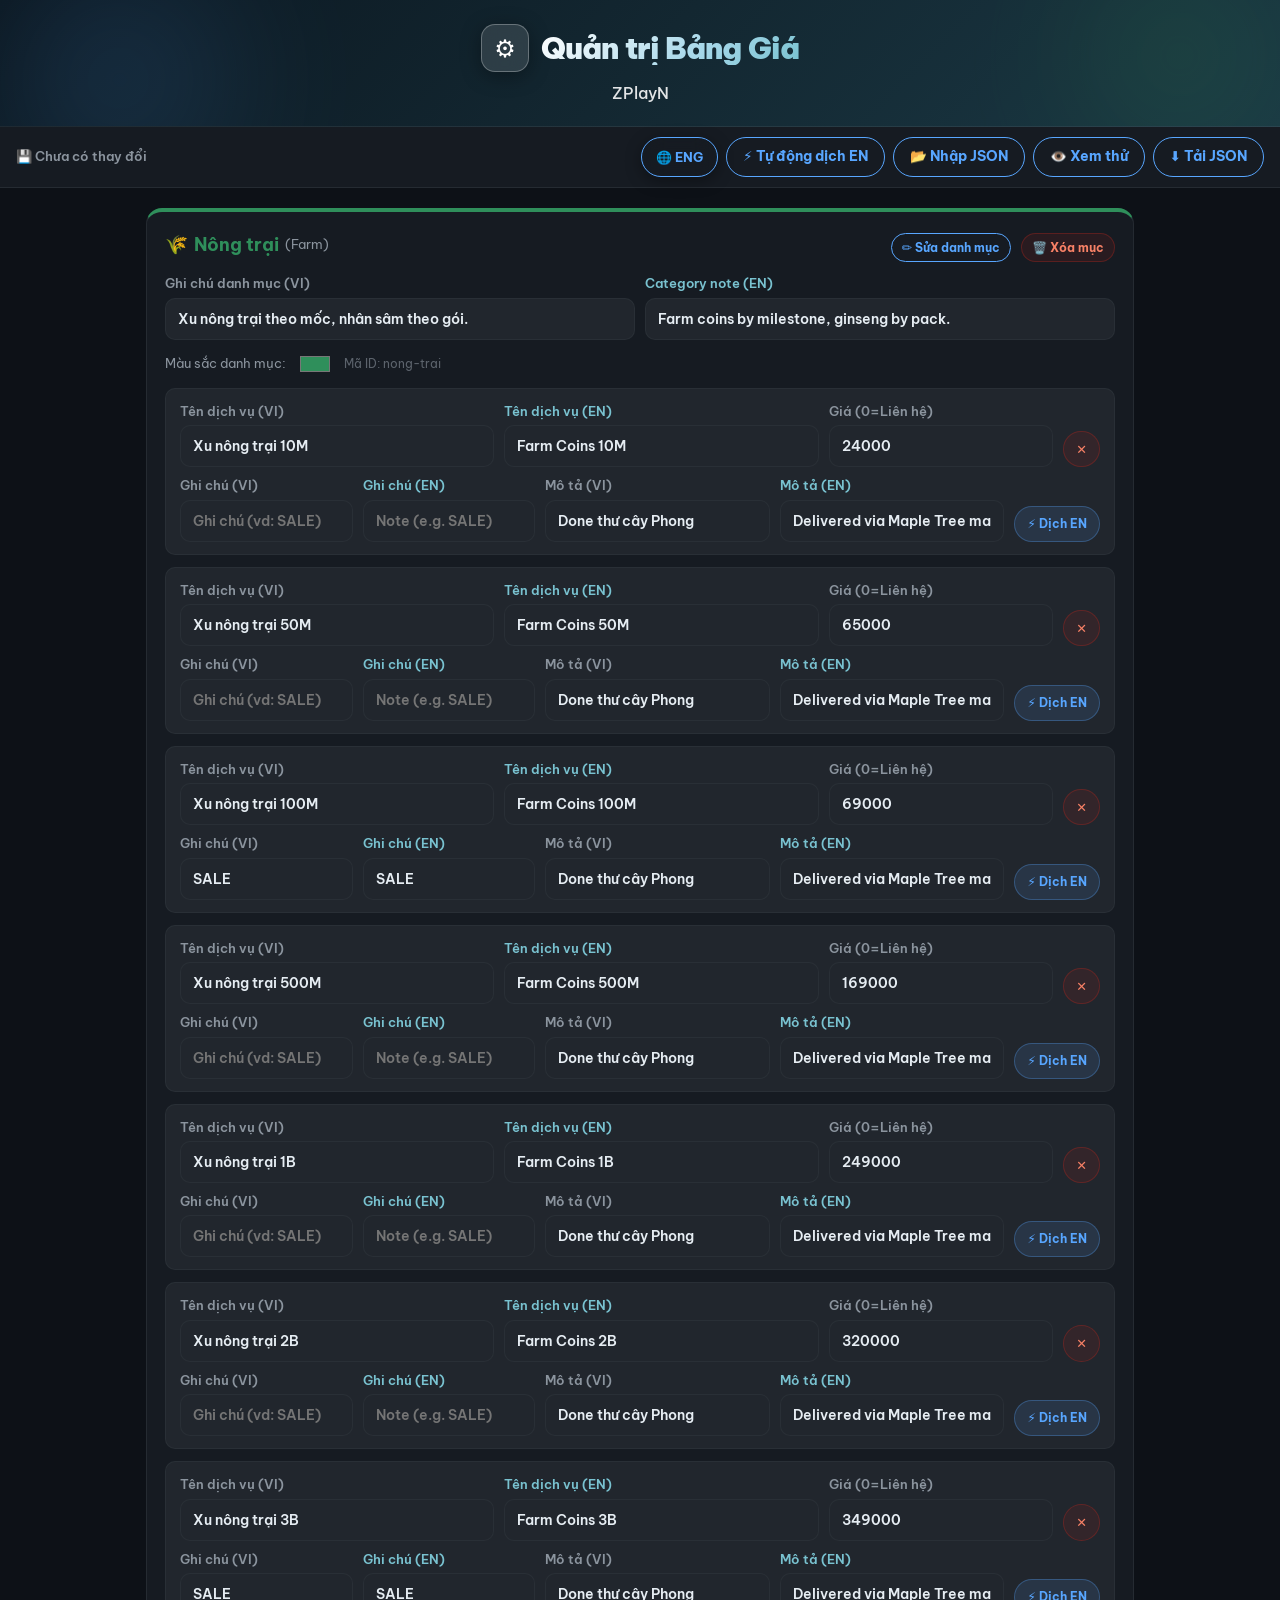
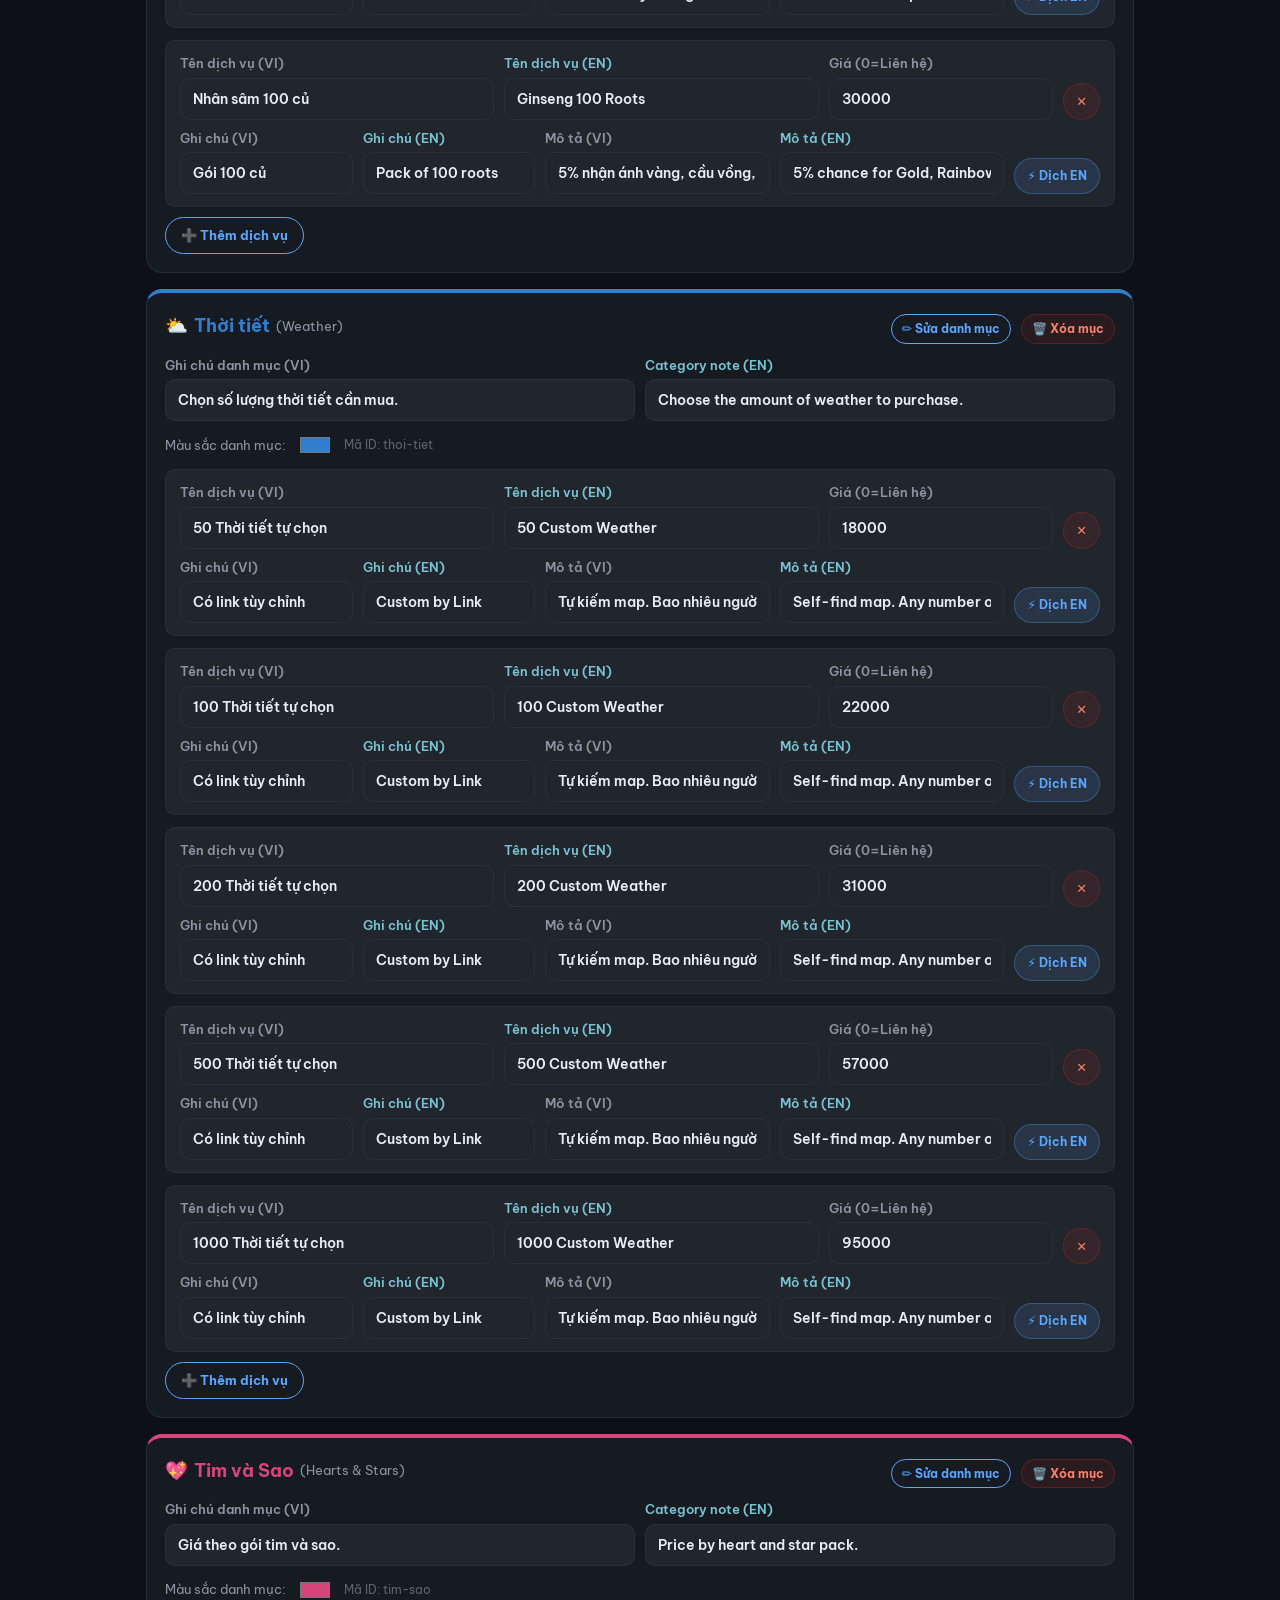
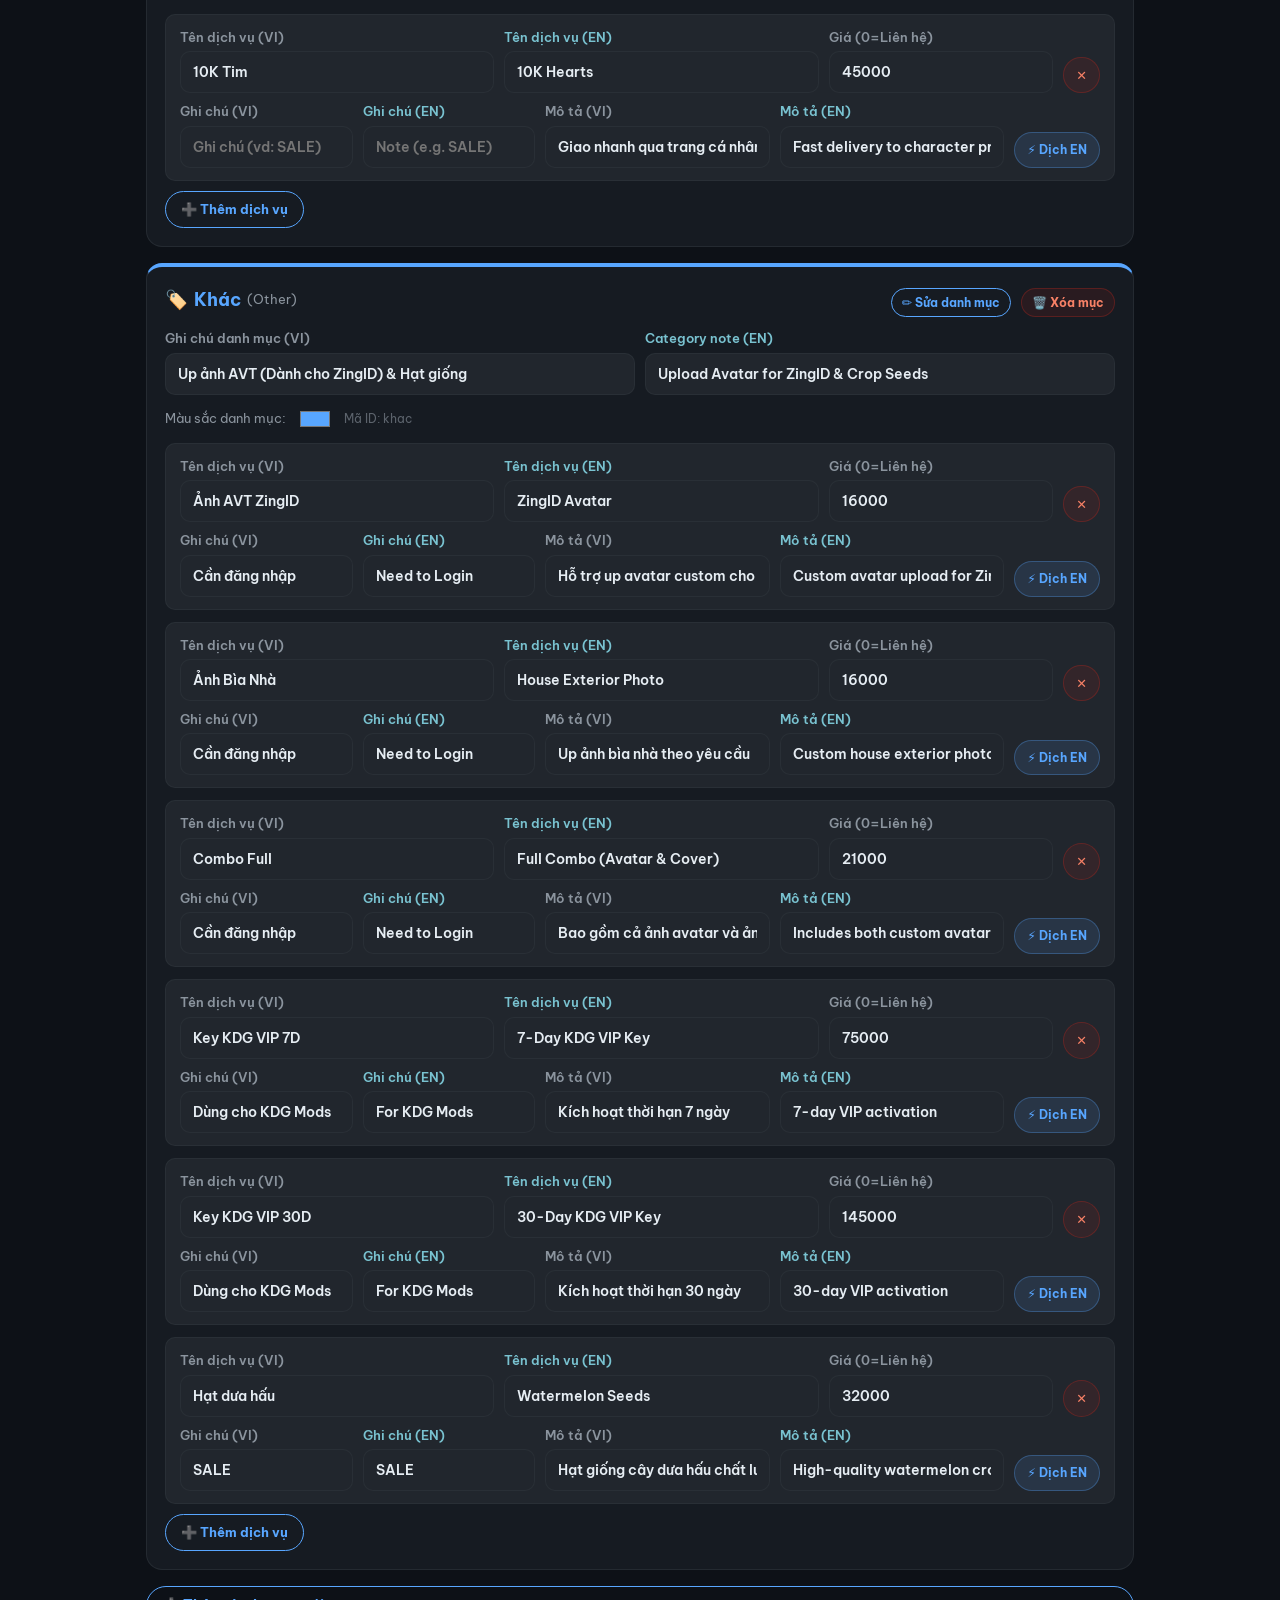
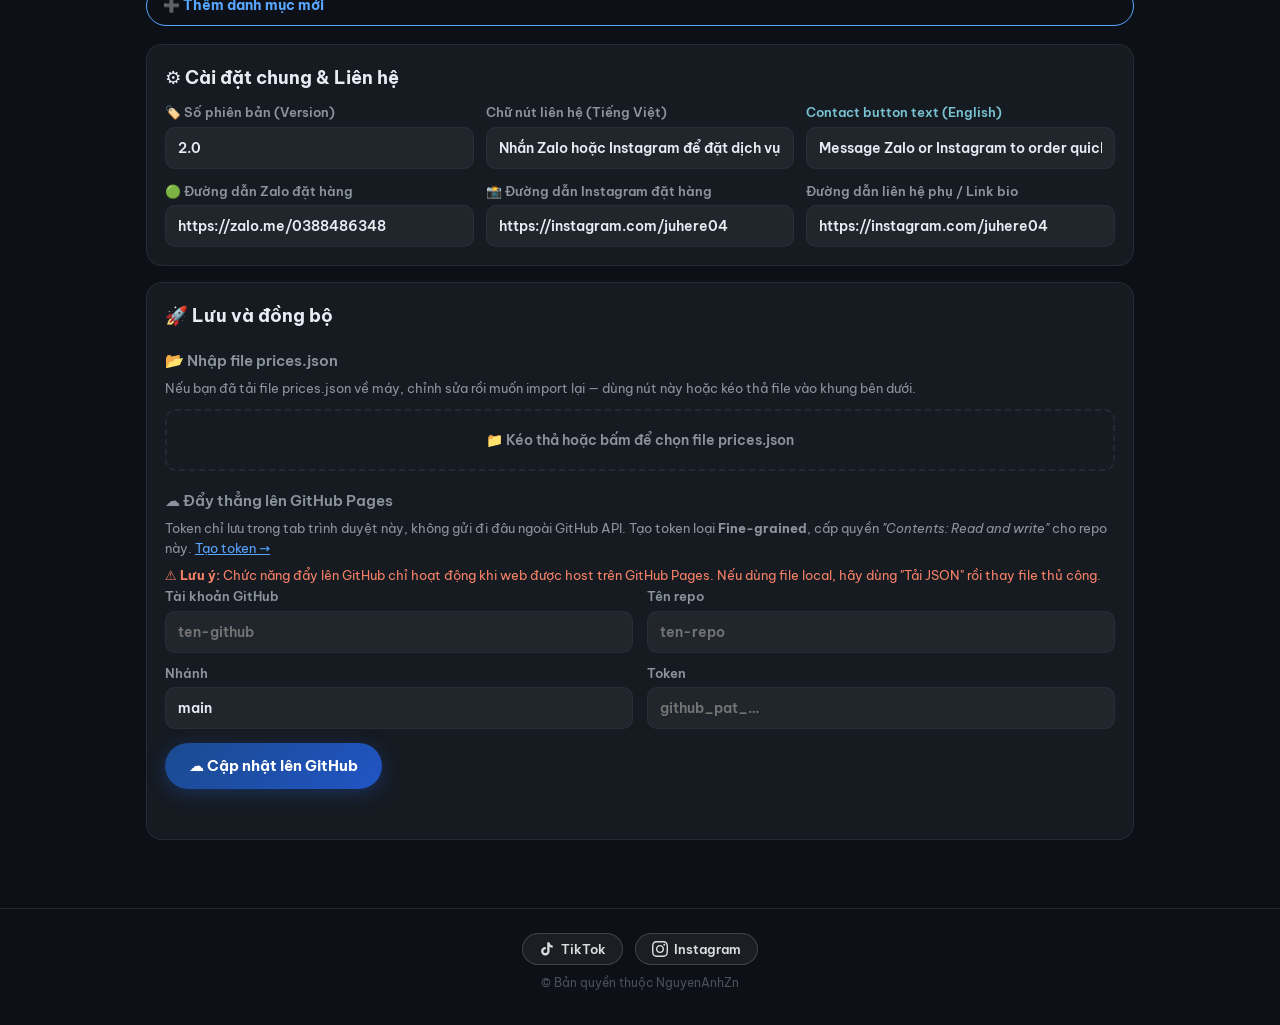
==== commit c2bdb8ec: "Fix All Bug Zn ver 9" ====
--- a/admin.html
+++ b/admin.html
@@ -8,13 +8,15 @@
   <meta http-equiv="Cache-Control" content="no-cache, no-store, must-revalidate">
   <meta http-equiv="Pragma" content="no-cache">
   <meta http-equiv="Expires" content="0">
-  <title>Admin – ZPlayN</title>
+  <title>Quản Trị Bảng Giá – ZPlayN</title>
+  <link rel="icon"
+    href="data:image/svg+xml,<svg xmlns=%22http://www.w3.org/2000/svg%22 viewBox=%220 0 100 100%22><text y=%22.9em%22 font-size=%2290%22>⚙️</text></svg>">
   <link rel="preconnect" href="https://fonts.googleapis.com">
   <link rel="preconnect" href="https://fonts.gstatic.com" crossorigin>
   <link href="https://fonts.googleapis.com/css2?family=Be+Vietnam+Pro:wght@400;500;600;700;800&display=swap"
     rel="stylesheet">
-  <link rel="stylesheet" href="css/style.css?v=20261022">
-  <link rel="stylesheet" href="css/admin.css?v=20261022">
+  <link rel="stylesheet" href="css/style.css?v=20261026">
+  <link rel="stylesheet" href="css/admin.css?v=20261026">
 </head>
 
 <body>
@@ -23,7 +25,7 @@
   <header class="hero small">
     <div class="hero-brand">
       <div class="hero-logo">⚙️</div>
-      <h1>Trang quản trị giá</h1>
+      <h1>Quản Trị Bảng Giá</h1>
     </div>
     <p class="hero-sub">ZPlayN</p>
   </header>
@@ -34,7 +36,8 @@
     <div class="admin-actions">
       <!-- Language Toggle -->
       <button class="lang-toggle" id="langToggle" title="Đổi ngôn ngữ">🌐 ENG</button>
-      <button class="b b-ghost" id="btnAutoTranslateAll" title="Tự động điền bản tiếng Anh cho các mục còn thiếu">⚡ Tự động dịch EN</button>
+      <button class="b b-ghost" id="btnAutoTranslateAll" title="Tự động điền bản tiếng Anh cho các mục còn thiếu">⚡ Tự
+        động dịch EN</button>
       <button class="b b-ghost" id="btnImport" title="Nhập file prices.json">📂 Nhập JSON</button>
       <button class="b b-ghost" id="btnPreview">👁️ Xem thử</button>
       <button class="b b-ghost" id="btnDownload">⬇️ Tải JSON</button>
@@ -54,18 +57,26 @@
       <h2 id="contactSectionTitle">⚙️ Cài đặt chung & Liên hệ</h2>
       <div style="display:grid;grid-template-columns:repeat(auto-fit, minmax(220px, 1fr));gap:12px;margin-top:10px">
         <label id="lblVersion">🏷️ Số phiên bản (Version)
-          <input id="appVersion" type="text" placeholder="vd: 1.0, 2.1, v1.0...">
+          <input id="appVersion" type="text" placeholder="vd: 2.0, 2.1, v2.0...">
         </label>
         <label id="lblContactText">Chữ nút liên hệ (Tiếng Việt)
-          <input id="contactLabel" type="text" placeholder="Nhắn Zalo 0388486348 hoặc bấm vào đây để vào IG">
+          <input id="contactLabel" type="text" placeholder="Nhắn Zalo hoặc Instagram để đặt dịch vụ nhanh">
         </label>
         <label id="lblContactTextEn" class="lbl-en">Contact button text (English)
-          <input id="contactLabelEn" type="text" placeholder="Message Zalo 0388486348 or tap here for Instagram">
+          <input id="contactLabelEn" type="text" placeholder="Message Zalo or Instagram to order quickly">
         </label>
       </div>
-      <label id="lblContactLink" style="margin-top:12px">Đường dẫn liên hệ (Zalo / Facebook / Instagram)
-        <input id="contactLink" type="url" placeholder="https://instagram.com/juhere04">
-      </label>
+      <div style="display:grid;grid-template-columns:repeat(auto-fit, minmax(220px, 1fr));gap:12px;margin-top:12px">
+        <label id="lblContactZaloLink">🟢 Đường dẫn Zalo đặt hàng
+          <input id="contactZaloLink" type="url" placeholder="https://zalo.me/0388486348">
+        </label>
+        <label id="lblContactInstagramLink">📸 Đường dẫn Instagram đặt hàng
+          <input id="contactInstagramLink" type="url" placeholder="https://instagram.com/juhere04">
+        </label>
+        <label id="lblContactLink">Đường dẫn liên hệ phụ / Link bio
+          <input id="contactLink" type="url" placeholder="https://instagram.com/juhere04">
+        </label>
+      </div>
     </section>
 
     <!-- ===== GITHUB PUSH SECTION ===== -->
@@ -74,7 +85,8 @@
 
       <!-- Import file JSON -->
       <h3>📂 Nhập file prices.json</h3>
-      <p class="hint">Nếu bạn đã tải file prices.json về máy, chỉnh sửa rồi muốn import lại — dùng nút này hoặc kéo thả file vào khung bên dưới.</p>
+      <p class="hint">Nếu bạn đã tải file prices.json về máy, chỉnh sửa rồi muốn import lại — dùng nút này hoặc kéo thả
+        file vào khung bên dưới.</p>
       <label class="import-zone" id="importZone" for="fileInput">
         📁 Kéo thả hoặc bấm để chọn file prices.json
         <input type="file" id="fileInput" accept=".json,application/json">
@@ -133,7 +145,7 @@
     <p class="copyright" id="adminCopyright">© Bản quyền thuộc NguyenAnhZn</p>
   </footer>
 
-  <script src="js/admin.js?v=20261022"></script>
+  <script src="js/admin.js?v=20261026"></script>
 </body>
 
 </html>
--- a/css/style.css
+++ b/css/style.css
@@ -104,7 +104,7 @@
   transform: scale(0.96);
 }
 
-/* ===== Hero Header (Clean, Compact, Modern) ===== */
+/* ===== Hero Header ===== */
 .hero {
   position: relative;
   background: linear-gradient(135deg, var(--hero-a) 0%, var(--hero-b) 50%, var(--hero-c) 100%);
@@ -218,6 +218,65 @@
   z-index: 1;
 }
 
+/* ===== Hero Quick Action Group (P0: Tách rõ 2 nút Zalo & IG) ===== */
+.hero-cta-group {
+  display: flex;
+  align-items: center;
+  justify-content: center;
+  gap: 10px;
+  margin-top: 16px;
+  flex-wrap: wrap;
+  position: relative;
+  z-index: 2;
+}
+
+.hero-btn {
+  display: inline-flex;
+  align-items: center;
+  gap: 7px;
+  padding: 8px 20px;
+  border-radius: 999px;
+  font-size: 0.85rem;
+  font-weight: 700;
+  text-decoration: none;
+  color: #fff;
+  transition: all var(--transition);
+  box-shadow: 0 4px 14px rgba(0, 0, 0, 0.3);
+  border: 1px solid rgba(255, 255, 255, 0.2);
+}
+
+.hero-btn:hover {
+  transform: translateY(-2px);
+}
+
+.hero-btn-zalo {
+  background: linear-gradient(135deg, #0068ff 0%, #0084ff 100%);
+  box-shadow: 0 4px 16px rgba(0, 104, 255, 0.4);
+}
+.hero-btn-zalo:hover {
+  box-shadow: 0 6px 22px rgba(0, 104, 255, 0.6);
+  color: #fff;
+}
+
+.hero-btn-ig {
+  background: linear-gradient(45deg, #f09433 0%, #e6683c 25%, #dc2743 50%, #cc2366 75%, #bc1888 100%);
+  box-shadow: 0 4px 16px rgba(220, 39, 67, 0.35);
+}
+.hero-btn-ig:hover {
+  box-shadow: 0 6px 22px rgba(220, 39, 67, 0.55);
+  color: #fff;
+}
+
+.hero-btn-qr {
+  background: rgba(255, 255, 255, 0.12);
+  border-color: rgba(255, 255, 255, 0.3);
+  color: #fff;
+  cursor: pointer;
+}
+.hero-btn-qr:hover {
+  background: rgba(255, 255, 255, 0.22);
+}
+
 /* ── Live Auto-update & Refresh Widget ── */
 .hero-updated-wrap {
   display: inline-flex;
@@ -351,10 +410,10 @@
   opacity: 1;
 }
 
-/* ===== Stats & Quick Action Bar ===== */
+/* ===== Stats & Action Bar ===== */
 .stats-bar {
   display: flex;
-  gap: 8px;
+  gap: 10px;
   align-items: center;
   justify-content: center;
   flex-wrap: wrap;
@@ -380,31 +439,7 @@
   color: var(--ink);
 }
 
-/* Fast Order / Contact CTA inside Stats Bar */
-.btn-contact-quick {
-  display: inline-flex;
-  align-items: center;
-  gap: 6px;
-  padding: 5px 14px;
-  border-radius: 999px;
-  background: linear-gradient(135deg, #0068ff 0%, #0091ff 100%);
-  color: #fff;
-  font-size: 0.78rem;
-  font-weight: 700;
-  text-decoration: none;
-  border: 1px solid rgba(255, 255, 255, 0.2);
-  box-shadow: 0 2px 10px rgba(0, 104, 255, 0.35);
-  cursor: pointer;
-  transition: all var(--transition);
-}
-
-.btn-contact-quick:hover {
-  transform: translateY(-1px);
-  box-shadow: 0 4px 16px rgba(0, 104, 255, 0.5);
-  color: #fff;
-}
-
-/* ===== Game Notice Button ===== */
+/* ===== Game Notice Button & Dynamic Unread Dot ===== */
 .notice-btn {
   display: inline-flex;
   align-items: center;
@@ -429,9 +464,12 @@
 
 .notice-btn .bell-icon {
   display: inline-block;
-  animation: bellRing 3.5s ease-in-out infinite;
   font-size: 0.95rem;
-  transform-origin: top center;
+}
+
+/* Bell animation & dot ONLY when unread */
+.notice-btn:has(.notice-dot.has-unread) .bell-icon {
+  animation: bellRing 3s ease-in-out infinite;
 }
 
 @keyframes bellRing {
@@ -442,31 +480,110 @@
 }
 
 .notice-dot {
-  width: 7px;
-  height: 7px;
+  display: none;
+  width: 8px;
+  height: 8px;
   border-radius: 50%;
-  background: #f8c436;
-  box-shadow: 0 0 8px #f8c436;
-  animation: pulseDot 2s ease-in-out infinite;
-  position: absolute;
-  top: -2px;
-  right: -2px;
-}
-
-/* ===== Sticky Tab Navigation ===== */
+  background: #f85149;
+  box-shadow: 0 0 8px #f85149;
+  animation: pulseDot 1.8s ease-in-out infinite;
+}
+
+.notice-dot.has-unread {
+  display: inline-block;
+}
+
+/* ===== Trust Section & 4-Step Workflow (Độ tin cậy & Hướng dẫn) ===== */
+.trust-section {
+  padding: 16px 16px 4px;
+}
+
+.workflow-grid {
+  display: grid;
+  grid-template-columns: repeat(4, 1fr);
+  gap: 10px;
+}
+
+.step-card {
+  display: flex;
+  align-items: center;
+  gap: 10px;
+  background: rgba(22, 27, 34, 0.7);
+  border: 1px solid var(--line);
+  padding: 10px 14px;
+  border-radius: var(--radius-sm);
+  backdrop-filter: blur(8px);
+  transition: all var(--transition);
+}
+
+.step-card:hover {
+  border-color: rgba(88, 166, 255, 0.4);
+  transform: translateY(-1px);
+  background: rgba(33, 38, 45, 0.9);
+}
+
+.step-num {
+  width: 26px;
+  height: 26px;
+  border-radius: 50%;
+  background: rgba(88, 166, 255, 0.15);
+  border: 1.5px solid var(--accent);
+  color: var(--accent);
+  font-size: 0.82rem;
+  font-weight: 800;
+  display: flex;
+  align-items: center;
+  justify-content: center;
+  flex-shrink: 0;
+}
+
+.step-info {
+  display: flex;
+  flex-direction: column;
+  gap: 2px;
+  min-width: 0;
+}
+
+.step-info strong {
+  font-size: 0.8rem;
+  color: var(--ink);
+  white-space: nowrap;
+  overflow: hidden;
+  text-overflow: ellipsis;
+}
+
+.step-info span {
+  font-size: 0.71rem;
+  color: var(--ink2);
+  line-height: 1.3;
+}
+
+@media (max-width: 860px) {
+  .workflow-grid {
+    grid-template-columns: repeat(2, 1fr);
+  }
+}
+@media (max-width: 480px) {
+  .workflow-grid {
+    grid-template-columns: 1fr;
+    gap: 8px;
+  }
+}
+
+/* ===== Sticky Tabs ===== */
 .tabs {
   position: sticky;
   top: 0;
-  z-index: 100;
-  display: flex;
-  gap: 8px;
+  z-index: 800;
+  background: rgba(13, 17, 23, 0.88);
+  backdrop-filter: blur(14px);
+  -webkit-backdrop-filter: blur(14px);
+  display: flex;
+  gap: 6px;
+  padding: 10px 16px;
+  overflow-x: auto;
+  border-bottom: 1px solid var(--line);
   justify-content: center;
-  padding: 10px 16px;
-  background: rgba(13, 17, 23, 0.92);
-  backdrop-filter: blur(16px) saturate(180%);
-  -webkit-backdrop-filter: blur(16px) saturate(180%);
-  border-bottom: 1px solid var(--line);
-  overflow-x: auto;
   scrollbar-width: none;
 }
 
@@ -475,28 +592,31 @@
 }
 
 .tabs a {
-  flex: 0 0 auto;
+  color: var(--ink2);
+  text-decoration: none;
+  font-size: 0.84rem;
+  font-weight: 600;
   padding: 7px 16px;
   border-radius: 999px;
-  border: 1.5px solid var(--c, #58a6ff);
-  color: var(--c, #58a6ff);
-  font-weight: 700;
-  font-size: 0.85rem;
-  text-decoration: none;
+  background: transparent;
+  border: 1px solid transparent;
   white-space: nowrap;
   transition: all var(--transition);
-  display: flex;
+  display: inline-flex;
   align-items: center;
   gap: 6px;
 }
 
-.tabs a:hover,
-.tabs a:focus-visible,
+.tabs a:hover {
+  color: var(--ink);
+  background: rgba(255, 255, 255, 0.08);
+}
+
 .tabs a.active {
-  background: var(--c, #58a6ff);
-  color: #fff;
-  box-shadow: 0 0 16px color-mix(in srgb, var(--c, #58a6ff) 45%, transparent);
-  outline: none;
+  color: #fff;
+  background: var(--c, var(--accent));
+  border-color: var(--c, var(--accent));
+  box-shadow: 0 4px 14px rgba(0, 0, 0, 0.35);
 }
 
 /* ===== Search Bar ===== */
@@ -599,12 +719,6 @@
   to { transform: rotate(360deg); }
 }
 
-.error {
-  text-align: center;
-  color: var(--accent3);
-  padding: 40px 0;
-}
-
 /* ===== Sections ===== */
 .section {
   margin-bottom: 36px;
@@ -654,7 +768,7 @@
 .grid {
   display: grid;
   gap: 12px;
-  grid-template-columns: repeat(auto-fill, minmax(200px, 1fr));
+  grid-template-columns: repeat(auto-fill, minmax(210px, 1fr));
 }
 
 .item {
@@ -667,9 +781,9 @@
   flex-direction: column;
   justify-content: space-between;
   gap: 10px;
-  min-height: 110px;
+  min-height: 112px;
   transition: all var(--transition);
-  cursor: default;
+  cursor: pointer;
   position: relative;
   overflow: hidden;
   backdrop-filter: blur(8px);
@@ -709,66 +823,483 @@
   line-height: 1.4;
 }
 
+/* Consistent Badges (2A) */
 .item-note {
   display: inline-block;
   align-self: flex-start;
   font-size: 0.72rem;
   font-weight: 700;
-  padding: 2px 7px;
+  padding: 2px 8px;
   border-radius: 999px;
   background: rgba(255, 255, 255, 0.08);
   border: 1px solid rgba(255, 255, 255, 0.15);
   color: var(--ink2);
-  margin-top: 2px;
+  margin-top: 3px;
   text-transform: uppercase;
 }
 
 .item-note.sale {
-  background: rgba(247, 129, 102, 0.15);
-  border-color: rgba(247, 129, 102, 0.4);
+  background: linear-gradient(135deg, rgba(247, 129, 102, 0.25) 0%, rgba(255, 107, 107, 0.2) 100%);
+  border-color: rgba(247, 129, 102, 0.55);
   color: #ff9b84;
+}
+
+.item-note.login {
+  background: rgba(248, 196, 54, 0.15);
+  border-color: rgba(248, 196, 54, 0.45);
+  color: #f8c436;
+}
+
+.item-note.mail {
+  background: rgba(63, 185, 80, 0.15);
+  border-color: rgba(63, 185, 80, 0.4);
+  color: #7ee787;
+}
+
+.item-note.custom {
+  background: rgba(88, 166, 255, 0.15);
+  border-color: rgba(88, 166, 255, 0.4);
+  color: #79c2d0;
 }
 
 .item-price-wrap {
   margin-top: auto;
-  padding-top: 6px;
-  display: flex;
-  align-items: baseline;
+  padding-top: 10px;
+  display: flex;
+  align-items: center;
   justify-content: space-between;
+  gap: 8px;
 }
 
 .item-price {
-  font-size: 1.22rem;
+  font-size: 1.18rem;
   font-weight: 800;
   color: var(--c);
   letter-spacing: -0.01em;
-}
-
-/* Interactive Contact Button on Price 0 */
-.item-price-contact {
+  white-space: nowrap;
+}
+
+.item-price-contact-text {
+  font-size: 0.92rem;
+  color: var(--accent);
+  font-weight: 700;
+}
+
+/* Card Action Button (2A: Thêm nút Đặt dịch vụ trên từng thẻ) */
+.item-order-btn {
+  font-family: inherit;
+  font-size: 0.78rem;
+  font-weight: 700;
+  color: #fff;
+  background: rgba(255, 255, 255, 0.1);
+  border: 1px solid rgba(255, 255, 255, 0.22);
+  border-radius: 999px;
+  padding: 5px 12px;
+  display: inline-flex;
+  align-items: center;
+  gap: 5px;
+  cursor: pointer;
+  transition: all var(--transition);
+  white-space: nowrap;
+  flex-shrink: 0;
+}
+
+.item-order-btn:hover {
+  background: var(--c, var(--accent));
+  border-color: var(--c, var(--accent));
+  color: #fff;
+  transform: translateY(-1px);
+  box-shadow: 0 4px 12px rgba(0, 0, 0, 0.35);
+}
+
+.item-order-btn:active {
+  transform: scale(0.95);
+}
+
+/* ===== Order Confirmation Modal (2B) ===== */
+.order-modal {
+  position: fixed;
+  inset: 0;
+  z-index: 9999;
+  display: none;
+  align-items: center;
+  justify-content: center;
+  padding: 16px;
+  background: rgba(0, 0, 0, 0.75);
+  backdrop-filter: blur(8px);
+  -webkit-backdrop-filter: blur(8px);
+}
+
+.order-modal.open {
+  display: flex;
+}
+
+.order-panel {
+  position: relative;
+  width: 100%;
+  max-width: 460px;
+  background: linear-gradient(165deg, #1c222b 0%, #11161d 100%);
+  border: 1px solid rgba(88, 166, 255, 0.3);
+  border-radius: 20px;
+  box-shadow: 0 24px 64px rgba(0, 0, 0, 0.7), 0 0 32px rgba(88, 166, 255, 0.15);
+  animation: orderPop 0.24s cubic-bezier(0.16, 1, 0.3, 1);
+  overflow: hidden;
+}
+
+@keyframes orderPop {
+  from { transform: scale(0.94) translateY(12px); opacity: 0; }
+  to { transform: scale(1) translateY(0); opacity: 1; }
+}
+
+.order-header {
+  display: flex;
+  align-items: center;
+  justify-content: space-between;
+  padding: 16px 20px 14px;
+  border-bottom: 1px solid var(--line);
+  background: rgba(255, 255, 255, 0.02);
+}
+
+.order-header-text {
+  display: flex;
+  align-items: center;
+  gap: 10px;
+}
+
+.order-header-badge {
+  font-size: 0.72rem;
+  font-weight: 700;
+  padding: 2px 8px;
+  border-radius: 999px;
+  border: 1px solid rgba(88, 166, 255, 0.4);
+  background: rgba(88, 166, 255, 0.15);
+  color: var(--accent);
+}
+
+.order-header h3 {
+  font-size: 1.05rem;
+  font-weight: 800;
+  color: var(--ink);
+}
+
+.order-close {
+  width: 32px;
+  height: 32px;
+  border: 0;
+  border-radius: 50%;
+  background: rgba(255, 255, 255, 0.08);
+  color: var(--ink2);
+  font-size: 16px;
+  cursor: pointer;
+  display: flex;
+  align-items: center;
+  justify-content: center;
+  transition: all 0.15s;
+}
+
+.order-close:hover {
+  background: rgba(255, 255, 255, 0.18);
+  color: #fff;
+}
+
+.order-body {
+  padding: 18px 20px 22px;
+  display: flex;
+  flex-direction: column;
+  gap: 14px;
+  max-height: 80vh;
+  overflow-y: auto;
+}
+
+.order-card-preview {
+  background: rgba(33, 38, 45, 0.8);
+  border: 1px solid var(--card-border);
+  border-radius: var(--radius-sm);
+  padding: 14px;
+}
+
+.order-card-title-row {
+  display: flex;
+  align-items: flex-start;
+  gap: 12px;
+}
+
+.order-card-icon {
+  font-size: 1.6rem;
+  line-height: 1;
+}
+
+.order-card-title-box {
+  flex: 1;
+  min-width: 0;
+}
+
+.order-card-title-box h4 {
+  font-size: 1rem;
+  font-weight: 800;
+  color: var(--ink);
+  line-height: 1.3;
+}
+
+.order-card-title-box p {
+  font-size: 0.78rem;
+  color: var(--ink2);
+  margin-top: 2px;
+}
+
+.order-card-price-box {
+  text-align: right;
+  flex-shrink: 0;
+}
+
+.order-price-val {
+  display: block;
+  font-size: 1.25rem;
+  font-weight: 900;
+  letter-spacing: -0.01em;
+}
+
+.order-note-tag {
+  display: inline-block;
+  font-size: 0.68rem;
+  font-weight: 700;
+  padding: 1px 6px;
+  border-radius: 999px;
+  margin-top: 2px;
+}
+
+.order-req-box {
+  display: flex;
+  align-items: flex-start;
+  gap: 10px;
+  padding: 10px 14px;
+  background: rgba(88, 166, 255, 0.08);
+  border: 1px solid rgba(88, 166, 255, 0.25);
+  border-radius: var(--radius-sm);
+}
+
+.order-req-icon {
+  font-size: 1.1rem;
+  line-height: 1.2;
+}
+
+.order-req-text {
+  font-size: 0.8rem;
+  color: rgba(255, 255, 255, 0.9);
+  line-height: 1.45;
+}
+
+.order-msg-section {
+  display: flex;
+  flex-direction: column;
+  gap: 6px;
+}
+
+.order-msg-header {
+  display: flex;
+  align-items: center;
+  justify-content: space-between;
+}
+
+.order-msg-label {
   font-size: 0.8rem;
   font-weight: 700;
-  color: #fff;
-  background: linear-gradient(135deg, #0068ff 0%, #0091ff 100%);
+  color: var(--ink2);
+}
+
+.btn-copy-order {
+  display: inline-flex;
+  align-items: center;
+  gap: 5px;
+  padding: 4px 10px;
+  border-radius: 999px;
+  background: rgba(255, 255, 255, 0.1);
   border: 1px solid rgba(255, 255, 255, 0.2);
-  border-radius: 999px;
-  padding: 5px 12px;
-  display: inline-flex;
-  align-items: center;
-  gap: 5px;
+  color: #fff;
+  font: 700 0.74rem/1 'Be Vietnam Pro', sans-serif;
   cursor: pointer;
+  transition: all var(--transition);
+}
+
+.btn-copy-order:hover {
+  background: rgba(255, 255, 255, 0.22);
+  border-color: rgba(255, 255, 255, 0.4);
+}
+
+.order-msg-pre {
+  background: #090d13;
+  border: 1px solid var(--line);
+  border-radius: var(--radius-sm);
+  padding: 10px 12px;
+  font-family: ui-monospace, SFMono-Regular, Menlo, Monaco, Consolas, monospace;
+  font-size: 0.78rem;
+  line-height: 1.5;
+  color: #7ee787;
+  white-space: pre-wrap;
+  user-select: all;
+}
+
+.order-cta-grid {
+  display: grid;
+  grid-template-columns: 1fr 1fr;
+  gap: 10px;
+  margin-top: 4px;
+}
+
+.order-btn-zalo,
+.order-btn-ig {
+  display: flex;
+  align-items: center;
+  gap: 8px;
+  padding: 11px 14px;
+  border-radius: var(--radius-sm);
   text-decoration: none;
-  box-shadow: 0 2px 8px rgba(0, 104, 255, 0.3);
+  color: #fff;
   transition: all var(--transition);
-}
-
-.item-price-contact:hover {
-  transform: translateY(-1px);
-  box-shadow: 0 4px 14px rgba(0, 104, 255, 0.45);
-}
-
-.item-price-contact:active {
-  transform: scale(0.96);
+  border: 1px solid rgba(255, 255, 255, 0.2);
+}
+
+.order-btn-zalo {
+  background: linear-gradient(135deg, #0068ff 0%, #0084ff 100%);
+  box-shadow: 0 4px 16px rgba(0, 104, 255, 0.35);
+}
+.order-btn-zalo:hover {
+  transform: translateY(-2px);
+  box-shadow: 0 6px 20px rgba(0, 104, 255, 0.55);
+  color: #fff;
+}
+
+.order-btn-ig {
+  background: linear-gradient(45deg, #f09433 0%, #e6683c 25%, #dc2743 50%, #cc2366 75%, #bc1888 100%);
+  box-shadow: 0 4px 16px rgba(220, 39, 67, 0.35);
+}
+.order-btn-ig:hover {
+  transform: translateY(-2px);
+  box-shadow: 0 6px 20px rgba(220, 39, 67, 0.55);
+  color: #fff;
+}
+
+.order-cta-grid .cta-icon {
+  font-size: 1.3rem;
+  line-height: 1;
+}
+
+.order-cta-grid .cta-text {
+  display: flex;
+  flex-direction: column;
+}
+
+.order-cta-grid strong {
+  font-size: 0.84rem;
+  line-height: 1.2;
+}
+
+.order-cta-grid small {
+  font-size: 0.68rem;
+  opacity: 0.85;
+}
+
+/* ===== Load Error Fallback UI (P0) ===== */
+.load-error-box {
+  background: rgba(33, 38, 45, 0.9);
+  border: 1px solid rgba(248, 81, 73, 0.4);
+  border-radius: var(--radius);
+  padding: 36px 20px;
+  text-align: center;
+  max-width: 520px;
+  margin: 30px auto;
+  box-shadow: 0 12px 40px rgba(0, 0, 0, 0.5);
+  backdrop-filter: blur(10px);
+}
+
+.load-error-icon {
+  font-size: 2.4rem;
+  margin-bottom: 12px;
+}
+
+.load-error-title {
+  font-size: 1.2rem;
+  font-weight: 800;
+  color: #ff9b84;
+  margin-bottom: 8px;
+}
+
+.load-error-desc {
+  font-size: 0.88rem;
+  color: var(--ink2);
+  line-height: 1.5;
+  margin-bottom: 20px;
+}
+
+.load-error-actions {
+  display: flex;
+  gap: 10px;
+  justify-content: center;
+  flex-wrap: wrap;
+  margin-bottom: 18px;
+}
+
+.btn-retry {
+  padding: 9px 20px;
+  border-radius: 999px;
+  background: var(--accent);
+  color: #fff;
+  border: 0;
+  font: 700 0.84rem/1 'Be Vietnam Pro', sans-serif;
+  cursor: pointer;
+  box-shadow: 0 4px 14px rgba(88, 166, 255, 0.35);
+  transition: all var(--transition);
+}
+
+.btn-retry:hover {
+  transform: translateY(-2px);
+  box-shadow: 0 6px 18px rgba(88, 166, 255, 0.5);
+}
+
+.btn-fallback-src {
+  padding: 9px 18px;
+  border-radius: 999px;
+  background: var(--bg3);
+  border: 1px solid var(--line);
+  color: var(--ink);
+  font: 600 0.84rem/1 'Be Vietnam Pro', sans-serif;
+  text-decoration: none;
+  transition: all var(--transition);
+}
+
+.btn-fallback-src:hover {
+  background: var(--line);
+  color: #fff;
+}
+
+.load-error-contact {
+  font-size: 0.8rem;
+  color: var(--ink2);
+  border-top: 1px solid var(--line);
+  padding-top: 14px;
+}
+
+.load-error-contact a {
+  color: var(--accent);
+  text-decoration: none;
+}
+.load-error-contact a:hover {
+  text-decoration: underline;
+}
+
+/* ===== Noscript Fallback Box ===== */
+.noscript-box {
+  background: rgba(33, 38, 45, 0.9);
+  border: 1px solid rgba(248, 196, 54, 0.4);
+  border-radius: var(--radius-sm);
+  padding: 20px;
+  margin: 20px auto;
+  color: var(--ink);
+  font-size: 0.88rem;
+}
+.noscript-box h3 {
+  color: #f8c436;
+  margin-bottom: 8px;
 }
 
 /* ===== QR Zalo Popup ===== */
@@ -848,6 +1379,29 @@
   color: #000;
 }
 
+.qr-action-row {
+  margin-top: 14px;
+}
+
+.qr-direct-link {
+  display: inline-flex;
+  align-items: center;
+  gap: 6px;
+  padding: 8px 18px;
+  background: #0068ff;
+  color: #fff;
+  border-radius: 999px;
+  text-decoration: none;
+  font-size: 0.85rem;
+  font-weight: 700;
+  transition: all 0.2s;
+}
+
+.qr-direct-link:hover {
+  background: #0056d6;
+  transform: translateY(-1px);
+}
+
 @keyframes qrPop {
   from { transform: scale(0.92); opacity: 0; }
   to { transform: scale(1); opacity: 1; }
@@ -870,36 +1424,86 @@
   gap: 14px;
 }
 
+.footer-cta-row {
+  display: flex;
+  gap: 10px;
+  flex-wrap: wrap;
+  justify-content: center;
+}
+
 .qr-btn {
   display: inline-flex;
   align-items: center;
   gap: 8px;
-  padding: 11px 22px;
+  padding: 10px 20px;
   border: 0;
   border-radius: 999px;
-  background: linear-gradient(135deg, #0068ff 0%, #0084ff 100%);
-  color: #fff;
-  font: 700 0.88rem/1 'Be Vietnam Pro', sans-serif;
+  color: #fff;
+  font: 700 0.86rem/1 'Be Vietnam Pro', sans-serif;
   cursor: pointer;
-  box-shadow: 0 4px 16px rgba(0, 104, 255, 0.35);
+  text-decoration: none;
+  box-shadow: 0 4px 16px rgba(0, 0, 0, 0.35);
   transition: transform var(--transition), box-shadow var(--transition);
 }
 
 .qr-btn:hover {
   transform: translateY(-2px);
-  box-shadow: 0 6px 20px rgba(0, 104, 255, 0.45);
+  color: #fff;
 }
 
 .qr-btn:active {
   transform: scale(0.97);
 }
 
+.zalo-btn {
+  background: linear-gradient(135deg, #0068ff 0%, #0084ff 100%);
+  box-shadow: 0 4px 16px rgba(0, 104, 255, 0.4);
+}
+.zalo-btn:hover {
+  box-shadow: 0 6px 20px rgba(0, 104, 255, 0.55);
+}
+
+.ig-btn {
+  background: linear-gradient(45deg, #f09433 0%, #e6683c 25%, #dc2743 50%, #cc2366 75%, #bc1888 100%);
+  box-shadow: 0 4px 16px rgba(220, 39, 67, 0.35);
+}
+.ig-btn:hover {
+  box-shadow: 0 6px 20px rgba(220, 39, 67, 0.55);
+}
+
+.qr-action-btn {
+  background: rgba(255, 255, 255, 0.12);
+  border: 1px solid rgba(255, 255, 255, 0.25);
+  color: #fff;
+}
+.qr-action-btn:hover {
+  background: rgba(255, 255, 255, 0.22);
+}
+
+.trust-badges {
+  display: flex;
+  gap: 8px;
+  justify-content: center;
+  flex-wrap: wrap;
+  margin: 4px 0 2px;
+}
+
+.trust-badge {
+  font-size: 0.74rem;
+  font-weight: 600;
+  color: var(--ink2);
+  padding: 3px 10px;
+  border-radius: 999px;
+  background: rgba(255, 255, 255, 0.04);
+  border: 1px solid rgba(255, 255, 255, 0.08);
+}
+
 .footer-social {
   display: flex;
   align-items: center;
   justify-content: center;
   gap: 12px;
-  margin: 6px 0 2px;
+  margin: 4px 0 2px;
   flex-wrap: wrap;
 }
 
@@ -1267,6 +1871,7 @@
   padding: 6px 14px;
   border-radius: var(--radius-sm);
   cursor: pointer;
+  text-decoration: none;
   transition: all 0.2s;
   display: inline-flex;
   align-items: center;
@@ -1294,7 +1899,7 @@
   text-decoration: underline;
 }
 
-/* ===== Responsive Breakpoints ===== */
+/* ===== Responsive Breakpoints (2C: Tối ưu 360px - 400px) ===== */
 @media (max-width: 640px) {
   .hero {
     padding: 30px 14px 20px;
@@ -1306,22 +1911,23 @@
   }
 
   .tabs a {
-    padding: 6px 13px;
-    font-size: 0.8rem;
+    padding: 7px 14px;
+    font-size: 0.82rem;
   }
 
   .grid {
-    grid-template-columns: repeat(2, 1fr);
-    gap: 8px;
+    grid-template-columns: repeat(2, minmax(0, 1fr));
+    gap: 9px;
   }
 
   .item {
     padding: 12px 10px 10px;
-    min-height: 98px;
+    min-height: 104px;
   }
 
   .item-name {
-    font-size: 0.86rem;
+    font-size: 0.88rem;
+    word-break: break-word;
   }
 
   .item-desc {
@@ -1330,6 +1936,11 @@
 
   .item-price {
     font-size: 1.05rem;
+  }
+
+  .item-order-btn {
+    padding: 4px 9px;
+    font-size: 0.74rem;
   }
 
   .section-head {
@@ -1343,6 +1954,10 @@
   .notice-panel {
     max-height: 90vh;
     border-radius: 20px 20px 0 0;
+  }
+
+  .order-cta-grid {
+    grid-template-columns: 1fr;
   }
 
   .floating-order-btn {
@@ -1360,9 +1975,29 @@
   }
 }
 
-@media (max-width: 360px) {
+/* Màn hình điện thoại nhỏ (360px - 400px): Chuyển sang 1 cột để giá & tên dài không bị đè nhau */
+@media (max-width: 400px) {
   .grid {
     grid-template-columns: 1fr;
+    gap: 10px;
+  }
+
+  .item {
+    padding: 14px 14px 12px;
+    min-height: auto;
+  }
+
+  .item-name {
+    font-size: 0.95rem;
+  }
+
+  .item-price {
+    font-size: 1.2rem;
+  }
+
+  .item-order-btn {
+    padding: 6px 14px;
+    font-size: 0.8rem;
   }
 
   .stats-bar {
